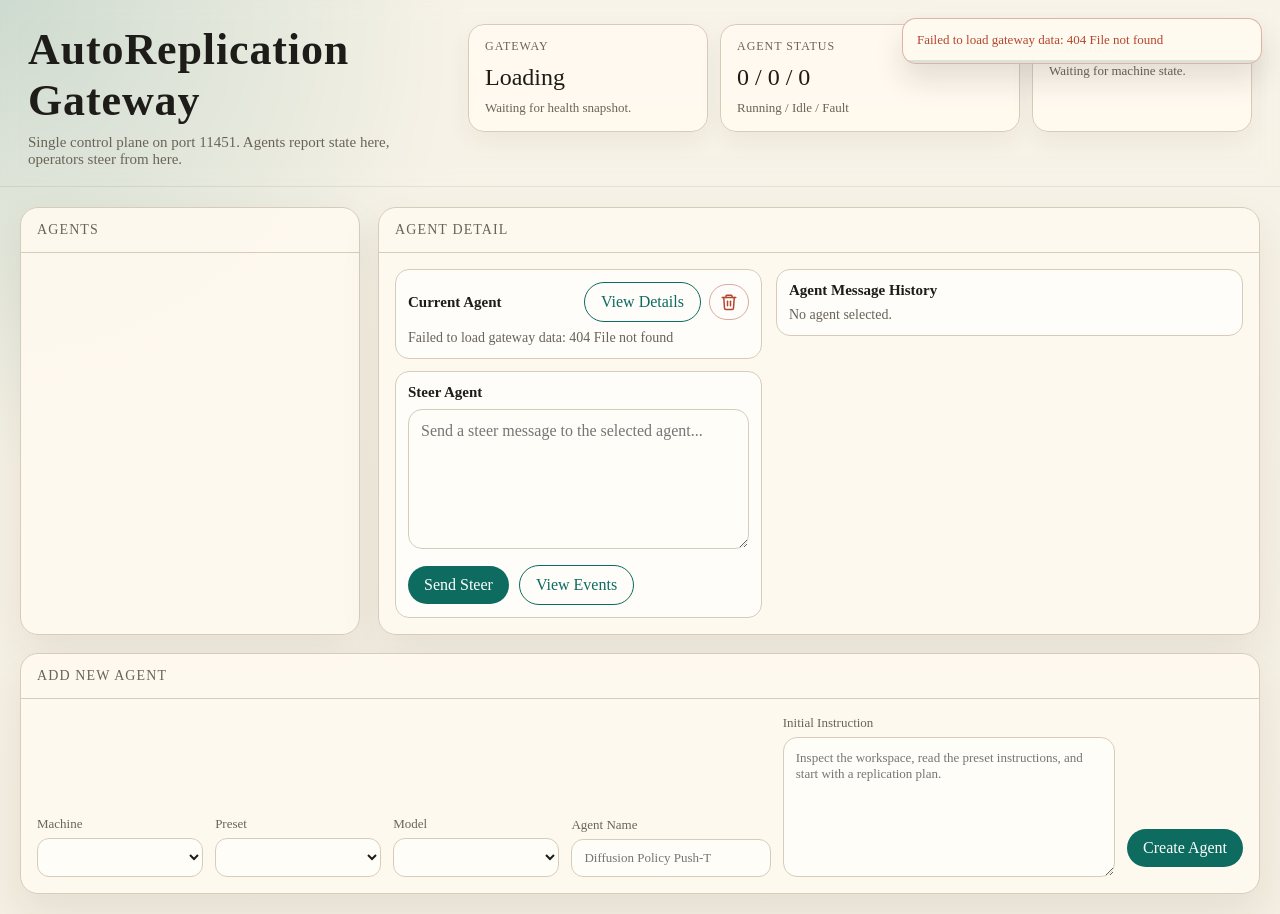
==== static/index.html @ cd0173c9 "Initial Gateway and Runtime split" ====
<!doctype html>
<html lang="en">
  <head>
    <meta charset="utf-8">
    <meta name="viewport" content="width=device-width, initial-scale=1">
    <title>AutoReplication Gateway</title>
    <style>
      :root {
        --bg: #f4efe2;
        --paper: #fffaf0;
        --ink: #1e1c18;
        --muted: #6a6458;
        --accent: #0d6b5f;
        --accent-soft: #d9ece7;
        --line: #d7ccba;
        --warn: #aa5d1f;
      }

      * {
        box-sizing: border-box;
      }

      body {
        margin: 0;
        font-family: "Iowan Old Style", "Palatino Linotype", "Book Antiqua", serif;
        color: var(--ink);
        background:
          radial-gradient(circle at top left, rgba(13, 107, 95, 0.18), transparent 30%),
          linear-gradient(180deg, #f8f3e8 0%, var(--bg) 100%);
      }

      .shell {
        min-height: 100vh;
        display: grid;
        grid-template-rows: auto 1fr;
      }

      header {
        padding: 24px 28px 18px;
        border-bottom: 1px solid rgba(30, 28, 24, 0.08);
        backdrop-filter: blur(8px);
        display: grid;
        grid-template-columns: minmax(260px, 420px) 1fr;
        gap: 20px;
        align-items: start;
      }

      h1 {
        margin: 0;
        font-size: clamp(28px, 4vw, 44px);
        letter-spacing: 0.02em;
      }

      .subhead {
        margin-top: 8px;
        color: var(--muted);
        font-size: 15px;
      }

      .header-dashboard {
        display: grid;
        grid-template-columns: minmax(180px, 240px) minmax(220px, 300px) 1fr;
        gap: 12px;
      }

      .dashboard-card {
        background: rgba(255, 250, 240, 0.88);
        border: 1px solid var(--line);
        border-radius: 16px;
        padding: 14px 16px;
        box-shadow: 0 10px 24px rgba(52, 40, 24, 0.06);
      }

      .dashboard-title {
        font-size: 12px;
        letter-spacing: 0.08em;
        text-transform: uppercase;
        color: var(--muted);
      }

      .dashboard-value {
        margin-top: 10px;
        font-size: 24px;
      }

      .dashboard-meta {
        margin-top: 8px;
        color: var(--muted);
        font-size: 13px;
        line-height: 1.4;
      }

      .machine-grid {
        display: grid;
        grid-template-columns: repeat(auto-fit, minmax(170px, 1fr));
        gap: 10px;
      }

      .machine-card {
        border: 1px solid var(--line);
        border-radius: 14px;
        padding: 12px;
        background: rgba(255, 255, 255, 0.7);
      }

      main {
        display: grid;
        grid-template-columns: 340px minmax(480px, 1fr);
        grid-template-rows: minmax(0, 1fr) auto;
        gap: 18px;
        padding: 20px;
      }

      .main-panel {
        min-height: 0;
      }

      .agents-panel {
        grid-row: 1;
      }

      .detail-panel {
        grid-row: 1;
      }

      .create-panel {
        grid-column: 1 / -1;
        grid-row: 2;
      }

      .panel {
        background: rgba(255, 250, 240, 0.92);
        border: 1px solid var(--line);
        border-radius: 18px;
        box-shadow: 0 18px 40px rgba(52, 40, 24, 0.08);
        overflow: hidden;
      }

      .panel-header {
        padding: 14px 16px;
        border-bottom: 1px solid var(--line);
        font-size: 14px;
        letter-spacing: 0.08em;
        text-transform: uppercase;
        color: var(--muted);
      }

      .panel-body {
        padding: 16px;
      }

      .list {
        display: grid;
        gap: 10px;
      }

      .card {
        border: 1px solid var(--line);
        border-radius: 14px;
        padding: 12px;
        background: rgba(255, 255, 255, 0.7);
        cursor: pointer;
      }

      .card.active {
        border-color: var(--accent);
        background: var(--accent-soft);
      }

      .title-row {
        display: flex;
        align-items: center;
        justify-content: space-between;
        gap: 12px;
      }

      .title-left {
        display: flex;
        align-items: center;
        gap: 10px;
        min-width: 0;
      }

      .pill {
        border-radius: 999px;
        padding: 2px 10px;
        font-size: 12px;
        border: 1px solid currentColor;
        color: var(--accent);
      }

      .status-dot {
        width: 12px;
        height: 12px;
        border-radius: 999px;
        flex: 0 0 auto;
        background: #8b877f;
        box-shadow: 0 0 0 0 rgba(139, 135, 127, 0.45);
      }

      .status-running {
        background: #1b8f4d;
        box-shadow: 0 0 0 0 rgba(27, 143, 77, 0.45);
        animation: breathe 2.2s ease-in-out infinite;
      }

      .status-idle {
        background: #2b6de0;
        box-shadow: 0 0 0 1px rgba(43, 109, 224, 0.25);
      }

      .status-fault {
        background: #cf352e;
        box-shadow: 0 0 0 0 rgba(207, 53, 46, 0.5);
        animation: alert 0.55s linear infinite;
      }

      .status-pending {
        background: #8b877f;
      }

      .meta {
        margin-top: 8px;
        font-size: 13px;
        color: var(--muted);
        line-height: 1.4;
      }

      .detail-grid {
        display: grid;
        gap: 14px;
      }

      .detail-columns {
        display: grid;
        grid-template-columns: minmax(0, 0.88fr) minmax(0, 1.12fr);
        gap: 14px;
        align-items: start;
      }

      .form-grid {
        display: grid;
        gap: 10px;
      }

      .create-grid {
        display: grid;
        grid-template-columns: 1fr 1fr 1fr 1.2fr 2fr auto;
        gap: 12px;
        align-items: end;
      }

      .stack {
        display: grid;
        gap: 12px;
      }

      .detail-block {
        border: 1px solid var(--line);
        border-radius: 14px;
        padding: 12px;
        background: rgba(255, 255, 255, 0.72);
        min-width: 0;
      }

      .detail-block h3 {
        margin: 0 0 8px;
        font-size: 15px;
      }

      .detail-head {
        display: flex;
        align-items: center;
        justify-content: space-between;
        gap: 12px;
        margin-bottom: 8px;
      }

      .detail-head h3 {
        margin: 0;
      }

      .detail-actions {
        display: flex;
        align-items: center;
        gap: 8px;
      }

      .detail-block pre {
        margin: 0;
        font-size: 12px;
        white-space: pre-wrap;
        word-break: break-word;
      }

      label {
        display: grid;
        gap: 6px;
        font-size: 13px;
        color: var(--muted);
      }

      input,
      select {
        width: 100%;
        border-radius: 12px;
        border: 1px solid var(--line);
        padding: 10px 12px;
        background: #fffdf8;
        font: inherit;
        color: var(--ink);
      }

      textarea {
        width: 100%;
        min-height: 140px;
        border-radius: 14px;
        border: 1px solid var(--line);
        padding: 12px;
        background: #fffdf8;
        font: inherit;
        resize: vertical;
      }

      button {
        border: 0;
        border-radius: 999px;
        padding: 10px 16px;
        background: var(--accent);
        color: white;
        font: inherit;
        cursor: pointer;
      }

      .empty {
        color: var(--muted);
        font-size: 14px;
      }

      .warning {
        color: var(--warn);
      }

      .message-list {
        display: grid;
        gap: 10px;
        max-height: 460px;
        overflow: auto;
        min-width: 0;
      }

      .message {
        border: 1px solid var(--line);
        border-radius: 12px;
        padding: 10px 12px;
        background: rgba(255, 255, 255, 0.76);
      }

      .message.operator {
        border-color: rgba(13, 107, 95, 0.35);
        background: rgba(217, 236, 231, 0.72);
      }

      .message.agent {
        border-color: rgba(43, 109, 224, 0.2);
      }

      .message-head {
        display: flex;
        justify-content: space-between;
        gap: 12px;
        font-size: 12px;
        color: var(--muted);
        margin-bottom: 8px;
      }

      .message-body {
        white-space: pre-wrap;
        word-break: break-word;
        font-size: 13px;
        line-height: 1.45;
      }

      .ghost-button {
        background: transparent;
        color: var(--accent);
        border: 1px solid var(--accent);
      }

      .danger-button {
        background: transparent;
        color: #b2462e;
        border: 1px solid rgba(178, 70, 46, 0.45);
        padding: 8px 10px;
        display: inline-flex;
        align-items: center;
        justify-content: center;
      }

      .icon-button svg {
        width: 18px;
        height: 18px;
        stroke: currentColor;
        fill: none;
        stroke-width: 2;
        stroke-linecap: round;
        stroke-linejoin: round;
      }

      .modal-backdrop {
        position: fixed;
        inset: 0;
        background: rgba(30, 28, 24, 0.36);
        display: none;
        align-items: center;
        justify-content: center;
        padding: 24px;
        z-index: 20;
      }

      .modal-backdrop.open {
        display: flex;
      }

      .modal-card {
        width: min(960px, 100%);
        max-height: min(80vh, 900px);
        background: var(--paper);
        border: 1px solid var(--line);
        border-radius: 18px;
        box-shadow: 0 24px 48px rgba(30, 28, 24, 0.18);
        overflow: hidden;
        display: grid;
        grid-template-rows: auto 1fr;
      }

      .modal-header {
        display: flex;
        align-items: center;
        justify-content: space-between;
        gap: 12px;
        padding: 14px 16px;
        border-bottom: 1px solid var(--line);
      }

      .modal-body {
        padding: 16px;
        overflow: auto;
      }

      .confirm-actions {
        display: flex;
        justify-content: flex-end;
        gap: 10px;
        margin-top: 16px;
      }

      .toast-stack {
        position: fixed;
        top: 18px;
        right: 18px;
        display: grid;
        gap: 10px;
        z-index: 40;
        width: min(360px, calc(100vw - 36px));
      }

      .toast {
        background: rgba(255, 250, 240, 0.97);
        border: 1px solid var(--line);
        border-radius: 14px;
        box-shadow: 0 16px 30px rgba(30, 28, 24, 0.12);
        overflow: hidden;
      }

      .toast-body {
        padding: 12px 14px 10px;
        font-size: 13px;
        line-height: 1.45;
      }

      .toast.success {
        border-color: rgba(27, 143, 77, 0.35);
      }

      .toast.error {
        border-color: rgba(178, 70, 46, 0.4);
      }

      .toast-progress {
        height: 3px;
        width: 100%;
        background: rgba(13, 107, 95, 0.16);
      }

      .toast.success .toast-progress::after,
      .toast.error .toast-progress::after,
      .toast.info .toast-progress::after {
        content: "";
        display: block;
        height: 100%;
        width: 100%;
        background: currentColor;
        transform-origin: left center;
        animation: toastShrink linear forwards;
      }

      .toast.success {
        color: #1b8f4d;
      }

      .toast.error {
        color: #b2462e;
      }

      .toast.info {
        color: #0d6b5f;
      }

      @keyframes breathe {
        0%, 100% {
          transform: scale(0.92);
          box-shadow: 0 0 0 0 rgba(27, 143, 77, 0.15);
        }
        50% {
          transform: scale(1.08);
          box-shadow: 0 0 0 8px rgba(27, 143, 77, 0.06);
        }
      }

      @keyframes alert {
        0%, 100% {
          opacity: 1;
          transform: scale(1);
        }
        50% {
          opacity: 0.25;
          transform: scale(0.82);
        }
      }

      @keyframes toastShrink {
        from {
          transform: scaleX(1);
        }
        to {
          transform: scaleX(0);
        }
      }

      @media (max-width: 1120px) {
        header {
          grid-template-columns: 1fr;
        }

        .header-dashboard,
        main {
          grid-template-columns: 1fr;
          grid-template-rows: auto;
        }

        .agents-panel,
        .detail-panel,
        .create-panel {
          grid-column: auto;
          grid-row: auto;
        }

        .detail-columns,
        .create-grid {
          grid-template-columns: 1fr;
        }
      }
    </style>
  </head>
  <body>
    <div class="shell">
      <header>
        <div>
          <h1>AutoReplication Gateway</h1>
          <div class="subhead">Single control plane on port 11451. Agents report state here, operators steer from here.</div>
        </div>
        <div class="header-dashboard">
          <div class="dashboard-card">
            <div class="dashboard-title">Gateway</div>
            <div id="gateway-status" class="dashboard-value">Loading</div>
            <div id="gateway-meta" class="dashboard-meta">Waiting for health snapshot.</div>
          </div>
          <div class="dashboard-card">
            <div class="dashboard-title">Agent Status</div>
            <div id="agent-status-summary" class="dashboard-value">0 / 0 / 0</div>
            <div class="dashboard-meta">Running / Idle / Fault</div>
          </div>
          <div class="dashboard-card">
            <div class="dashboard-title">Machines</div>
            <div id="machine-summary" class="dashboard-meta">Waiting for machine state.</div>
            <div id="machine-grid" class="machine-grid" style="margin-top: 10px;"></div>
          </div>
        </div>
      </header>
      <main>
        <section class="panel agents-panel main-panel">
          <div class="panel-header">Agents</div>
          <div class="panel-body">
            <div id="agents" class="list"></div>
          </div>
        </section>
        <section class="panel detail-panel main-panel">
          <div class="panel-header">Agent Detail</div>
          <div class="panel-body detail-grid">
            <div class="detail-columns">
              <div class="stack">
                <div class="detail-block">
                  <div class="detail-head">
                    <h3>Current Agent</h3>
                    <div class="detail-actions">
                      <button id="open-detail-button" class="ghost-button" type="button">View Details</button>
                      <button id="delete-agent-button" class="danger-button icon-button" type="button" title="Delete agent" aria-label="Delete agent">
                        <svg viewBox="0 0 24 24" aria-hidden="true">
                          <path d="M3 6h18"/>
                          <path d="M8 6V4a1 1 0 0 1 1-1h6a1 1 0 0 1 1 1v2"/>
                          <path d="M19 6l-1 14a2 2 0 0 1-2 2H8a2 2 0 0 1-2-2L5 6"/>
                          <path d="M10 11v6"/>
                          <path d="M14 11v6"/>
                        </svg>
                      </button>
                    </div>
                  </div>
                  <div id="session-detail" class="empty">Select an agent to inspect activity and steer it.</div>
                </div>
                <div class="detail-block">
                  <h3>Steer Agent</h3>
                  <textarea id="message-input" placeholder="Send a steer message to the selected agent..."></textarea>
                  <div style="margin-top: 12px; display: flex; gap: 10px; align-items: center;">
                    <button id="send-button" type="button">Send Steer</button>
                    <button id="open-events-button" class="ghost-button" type="button">View Events</button>
                    <span id="message-status" class="empty"></span>
                  </div>
                </div>
              </div>
              <div class="detail-block">
                <h3>Agent Message History</h3>
                <div id="messages" class="message-list">
                  <div class="empty">No agent selected.</div>
                </div>
              </div>
            </div>
          </div>
        </section>
        <section class="panel create-panel">
          <div class="panel-header">Add New Agent</div>
          <div class="panel-body">
            <div class="create-grid">
              <label>
                Machine
                <select id="machine-select"></select>
              </label>
              <label>
                Preset
                <select id="preset-select"></select>
              </label>
              <label>
                Model
                <select id="model-select"></select>
              </label>
              <label>
                Agent Name
                <input id="title-input" placeholder="Diffusion Policy Push-T">
              </label>
              <label>
                Initial Instruction
                <textarea id="initial-prompt" placeholder="Inspect the workspace, read the preset instructions, and start with a replication plan."></textarea>
              </label>
              <div class="form-grid">
                <button id="create-session-button" type="button">Create Agent</button>
                <span id="create-session-status" class="empty"></span>
              </div>
            </div>
          </div>
        </section>
      </main>
    </div>
    <div id="events-modal" class="modal-backdrop" aria-hidden="true">
      <div class="modal-card">
        <div class="modal-header">
          <strong>Agent Events</strong>
          <button id="close-events-button" class="ghost-button" type="button">Close</button>
        </div>
        <div class="modal-body">
          <pre id="events" class="empty">No agent selected.</pre>
        </div>
      </div>
    </div>
    <div id="detail-modal" class="modal-backdrop" aria-hidden="true">
      <div class="modal-card">
        <div class="modal-header">
          <strong>Agent Details</strong>
          <button id="close-detail-button" class="ghost-button" type="button">Close</button>
        </div>
        <div class="modal-body">
          <div id="detail-modal-content" class="empty">No agent selected.</div>
        </div>
      </div>
    </div>
    <div id="delete-confirm-modal" class="modal-backdrop" aria-hidden="true">
      <div class="modal-card" style="width:min(560px, 100%);max-height:none;">
        <div class="modal-header">
          <strong>Delete Agent</strong>
          <button id="close-delete-confirm-button" class="ghost-button" type="button">Close</button>
        </div>
        <div class="modal-body">
          <div id="delete-confirm-copy" class="detail-block">
            No agent selected.
          </div>
          <div class="confirm-actions">
            <button id="cancel-delete-button" class="ghost-button" type="button">Cancel</button>
            <button id="confirm-delete-button" class="danger-button" type="button">Delete Agent</button>
          </div>
        </div>
      </div>
    </div>
    <div id="toast-stack" class="toast-stack" aria-live="polite" aria-atomic="true"></div>
    <script>
      let selectedSessionId = null;
      let eventsModalOpen = false;
      let detailModalOpen = false;
      let deleteConfirmOpen = false;
      let pendingDeleteSessionId = null;
      let seenAgentMessageIds = new Set();
      let hydratedMessageSessions = new Set();
      let catalog = {machines: [], presets: [], models: []};
      let createFormState = {
        machineId: null,
        presetId: null,
        modelId: null,
      };

      async function fetchJson(path, options = undefined) {
        const response = await fetch(path, options);
        if (!response.ok) {
          throw new Error(`${response.status} ${response.statusText}`);
        }
        return response.json();
      }

      function showToast(message, tone = "info", durationMs = 3600) {
        const root = document.getElementById("toast-stack");
        const toast = document.createElement("div");
        toast.className = `toast ${tone}`;
        toast.innerHTML = `
          <div class="toast-body">${message}</div>
          <div class="toast-progress"><div></div></div>
        `;
        const progress = toast.querySelector(".toast-progress");
        progress.style.setProperty("color", getComputedStyle(toast).color);
        progress.firstElementChild?.remove();
        progress.style.setProperty("--duration", `${durationMs}ms`);
        progress.innerHTML = "";
        const bar = document.createElement("div");
        bar.style.height = "100%";
        bar.style.width = "100%";
        bar.style.background = "currentColor";
        bar.style.transformOrigin = "left center";
        bar.style.animation = `toastShrink ${durationMs}ms linear forwards`;
        progress.appendChild(bar);
        root.appendChild(toast);
        window.setTimeout(() => {
          toast.remove();
        }, durationMs);
      }

      function formatLocalTime(value) {
        if (!value) {
          return "unset";
        }
        const date = new Date(value);
        if (Number.isNaN(date.getTime())) {
          return String(value);
        }
        const pad = (num) => String(num).padStart(2, "0");
        return [
          date.getFullYear(),
          pad(date.getMonth() + 1),
          pad(date.getDate()),
        ].join("-") + " " + [
          pad(date.getHours()),
          pad(date.getMinutes()),
          pad(date.getSeconds()),
        ].join(":");
      }

      function statusTone(status) {
        if (["running", "launching"].includes(status)) {
          return "running";
        }
        if (["failed", "degraded"].includes(status)) {
          return "fault";
        }
        if (["completed", "waiting_input", "idle"].includes(status)) {
          return "idle";
        }
        return "pending";
      }

      function agentSummaryFromSession(session) {
        return [
          session.machine_id || "unset machine",
          session.preset_id || "unset preset",
          session.model || "unset model",
        ].join(" · ");
      }

      function renderAgentSessions(sessions) {
        const root = document.getElementById("agents");
        root.innerHTML = "";
        if (!sessions.length) {
          root.innerHTML = '<div class="empty">No agents created yet.</div>';
          return;
        }
        for (const session of sessions) {
          const card = document.createElement("div");
          card.className = "card" + (session.id === selectedSessionId ? " active" : "");
          const tone = statusTone(session.status);
          card.innerHTML = `
            <div class="title-row">
              <div class="title-left">
                <span class="status-dot status-${tone}"></span>
                <strong>${session.title}</strong>
              </div>
              <span class="pill">${session.status}</span>
            </div>
            <div class="meta">
              ${agentSummaryFromSession(session)}<br>
              ${session.summary || "No summary yet"}
            </div>
          `;
          card.addEventListener("click", () => {
            selectedSessionId = session.id;
            refresh();
          });
          root.appendChild(card);
        }
      }

      function renderDashboard(health, sessions, agents) {
        const runningSessions = sessions.filter((session) => ["running", "launching"].includes(session.status)).length;
        const idleSessions = sessions.filter((session) => ["completed", "waiting_input", "idle"].includes(session.status)).length;
        const faultSessions = sessions.filter((session) => ["failed", "degraded"].includes(session.status)).length;

        document.getElementById("gateway-status").textContent = health.status === "ok" ? "Online" : String(health.status || "Unknown");
        document.getElementById("gateway-meta").textContent =
          `${health.sessions || 0} agents tracked · ${health.agents || 0} connected runtimes`;
        document.getElementById("agent-status-summary").textContent =
          `${runningSessions} / ${idleSessions} / ${faultSessions}`;

        const runtimeAgents = agents.filter((agent) => agent.role === "runtime");
        const machineMap = new Map();
        for (const machine of catalog.machines) {
          machineMap.set(machine.id, {machine, runtime: null});
        }
        for (const runtimeAgent of runtimeAgents) {
          const machineId = runtimeAgent.metadata?.machine_id || runtimeAgent.host || runtimeAgent.id;
          if (!machineMap.has(machineId)) {
            machineMap.set(machineId, {machine: {id: machineId, name: machineId}, runtime: runtimeAgent});
          } else {
            machineMap.get(machineId).runtime = runtimeAgent;
          }
        }

        const machineRows = Array.from(machineMap.values());
        const onlineCount = machineRows.filter((row) => row.runtime && !["failed", "degraded"].includes(row.runtime.status)).length;
        const faultCount = machineRows.filter((row) => row.runtime && ["failed", "degraded"].includes(row.runtime.status)).length;
        const offlineCount = machineRows.filter((row) => !row.runtime).length;
        document.getElementById("machine-summary").textContent =
          `Online ${onlineCount} · Fault ${faultCount} · Offline ${offlineCount}`;

        const machineGrid = document.getElementById("machine-grid");
        machineGrid.innerHTML = "";
        for (const row of machineRows) {
          const tone = row.runtime ? statusTone(row.runtime.status) : "pending";
          const card = document.createElement("div");
          card.className = "machine-card";
          card.innerHTML = `
            <div class="title-row">
              <div class="title-left">
                <span class="status-dot status-${tone}"></span>
                <strong>${row.machine.name}</strong>
              </div>
              <span class="pill">${row.runtime ? row.runtime.status : "offline"}</span>
            </div>
            <div class="meta">
              ${(row.runtime && row.runtime.summary) || "No runtime connected."}
            </div>
          `;
          machineGrid.appendChild(card);
        }
      }

      function renderSessionDetail(session) {
        const root = document.getElementById("session-detail");
        const deleteButton = document.getElementById("delete-agent-button");
        const detailButton = document.getElementById("open-detail-button");
        if (!session) {
          root.textContent = "Select an agent to inspect activity and steer it.";
          deleteButton.disabled = true;
          detailButton.disabled = true;
          return;
        }
        deleteButton.disabled = false;
        detailButton.disabled = false;
        root.innerHTML = `
          <strong>${session.title}</strong><br>
          status: ${session.status}<br>
          machine: ${session.machine_id || "unset"}<br>
          preset: ${session.preset_id || "unset"}<br>
          model: ${session.model || "unset"}<br>
          summary: ${session.summary || "none"}
        `;
      }

      function renderDetailModal(session) {
        const root = document.getElementById("detail-modal-content");
        if (!session) {
          root.innerHTML = '<div class="empty">No agent selected.</div>';
          return;
        }
        root.innerHTML = `
          <div class="detail-grid">
            <div class="detail-block">
              <div style="display:grid;grid-template-columns:minmax(120px,180px) 1fr;gap:10px 16px;align-items:start;">
                <strong>Title</strong><div>${session.title}</div>
                <strong>Status</strong><div>${session.status}</div>
                <strong>Role</strong><div>${session.role || "unset"}</div>
                <strong>Agent ID</strong><div>${session.agent_id}</div>
                <strong>Machine</strong><div>${session.machine_id || "unset"}</div>
                <strong>Preset</strong><div>${session.preset_id || "unset"}</div>
                <strong>Model</strong><div>${session.model || "unset"}</div>
                <strong>Thread</strong><div>${session.codex_thread_id || "unset"}</div>
                <strong>Workspace</strong><div>${session.workspace_path || "unset"}</div>
                <strong>Codex Home</strong><div>${session.codex_home || "unset"}</div>
                <strong>Created</strong><div>${formatLocalTime(session.created_at)}</div>
                <strong>Updated</strong><div>${formatLocalTime(session.updated_at)}</div>
                <strong>Summary</strong><div>${session.summary || "none"}</div>
              </div>
            </div>
          </div>
        `;
      }

      function renderCatalogOptions() {
        const machineSelect = document.getElementById("machine-select");
        const presetSelect = document.getElementById("preset-select");
        const modelSelect = document.getElementById("model-select");
        const nextMachineId = createFormState.machineId || catalog.machines[0]?.id || "";
        const nextPresetId = createFormState.presetId || catalog.presets[0]?.id || "";
        const nextModelId = createFormState.modelId || catalog.models[0]?.id || "";

        machineSelect.innerHTML = catalog.machines
          .map((machine) => `<option value="${machine.id}">${machine.name}</option>`)
          .join("");
        presetSelect.innerHTML = catalog.presets
          .map((preset) => `<option value="${preset.id}">${preset.name}</option>`)
          .join("");
        modelSelect.innerHTML = catalog.models
          .map((model) => `<option value="${model.id}">${model.name}</option>`)
          .join("");

        machineSelect.value = nextMachineId;
        presetSelect.value = nextPresetId;
        modelSelect.value = nextModelId;

        createFormState.machineId = machineSelect.value;
        createFormState.presetId = presetSelect.value;
        createFormState.modelId = modelSelect.value;
      }

      function renderEvents(events) {
        const root = document.getElementById("events");
        if (!events || !events.length) {
          root.textContent = "No events for this agent yet.";
          return;
        }
        root.textContent = events
          .map((event) => `${formatLocalTime(event.created_at)}  ${event.event_type}\n${JSON.stringify(event.payload, null, 2)}`)
          .join("\n\n");
      }

      function renderMessages(messages) {
        const root = document.getElementById("messages");
        root.innerHTML = "";
        if (!messages || !messages.length) {
          root.innerHTML = '<div class="empty">No messages for this agent yet.</div>';
          return;
        }
        for (const message of messages) {
          const card = document.createElement("div");
          card.className = `message ${message.sender === "agent" ? "agent" : "operator"}`;
          card.innerHTML = `
            <div class="message-head">
              <span>${message.sender} · ${message.direction} · ${message.status}</span>
              <span>${formatLocalTime(message.created_at)}</span>
            </div>
            <div class="message-body">${message.content}</div>
          `;
          root.appendChild(card);
        }
      }

      function reconcileAgentMessageToasts(session, messages) {
        if (!session) {
          return;
        }
        const sessionKey = session.id;
        const deliveredAgentMessages = messages.filter(
          (message) => message.sender === "agent" && message.direction === "inbound" && message.status === "delivered"
        );
        if (!hydratedMessageSessions.has(sessionKey)) {
          for (const message of deliveredAgentMessages) {
            seenAgentMessageIds.add(message.id);
          }
          hydratedMessageSessions.add(sessionKey);
          return;
        }
        const unseen = deliveredAgentMessages
          .filter((message) => !seenAgentMessageIds.has(message.id))
          .reverse();
        for (const message of unseen) {
          seenAgentMessageIds.add(message.id);
          showToast(`${session.title}: ${message.content.split("\n")[0].slice(0, 120)}`, "info", 4200);
        }
      }

      async function openEventsModal() {
        const status = document.getElementById("message-status");
        if (!selectedSessionId) {
          status.textContent = "Select an agent first.";
          status.className = "warning";
          return;
        }
        eventsModalOpen = true;
        document.getElementById("events-modal").classList.add("open");
        document.getElementById("events-modal").setAttribute("aria-hidden", "false");
        renderEvents([]);
        const events = await fetchJson(`/api/sessions/${selectedSessionId}/events?limit=40`);
        renderEvents(events);
      }

      function closeEventsModal() {
        eventsModalOpen = false;
        document.getElementById("events-modal").classList.remove("open");
        document.getElementById("events-modal").setAttribute("aria-hidden", "true");
      }

      async function openDetailModal() {
        const status = document.getElementById("message-status");
        if (!selectedSessionId) {
          status.textContent = "Select an agent first.";
          status.className = "warning";
          return;
        }
        detailModalOpen = true;
        document.getElementById("detail-modal").classList.add("open");
        document.getElementById("detail-modal").setAttribute("aria-hidden", "false");
        const session = await fetchJson(`/api/sessions/${selectedSessionId}`);
        renderDetailModal(session);
      }

      function closeDetailModal() {
        detailModalOpen = false;
        document.getElementById("detail-modal").classList.remove("open");
        document.getElementById("detail-modal").setAttribute("aria-hidden", "true");
      }

      function openDeleteConfirm(session) {
        pendingDeleteSessionId = session.id;
        deleteConfirmOpen = true;
        document.getElementById("delete-confirm-copy").innerHTML = `
          <strong>${session.title}</strong><br><br>
          This will remove the agent record, message history, and event history.<br>
          If the runtime is still active, you can still delete it here. The local runner will ignore the missing record on its next callback.
        `;
        document.getElementById("delete-confirm-modal").classList.add("open");
        document.getElementById("delete-confirm-modal").setAttribute("aria-hidden", "false");
      }

      function closeDeleteConfirm() {
        deleteConfirmOpen = false;
        pendingDeleteSessionId = null;
        document.getElementById("delete-confirm-modal").classList.remove("open");
        document.getElementById("delete-confirm-modal").setAttribute("aria-hidden", "true");
      }

      async function refresh() {
        const [health, catalogResponse, agents, sessions] = await Promise.all([
          fetchJson("/health"),
          fetchJson("/api/catalog"),
          fetchJson("/api/agents"),
          fetchJson("/api/sessions"),
        ]);
        catalog = catalogResponse;
        renderCatalogOptions();
        renderDashboard(health, sessions, agents);
        renderAgentSessions(sessions);

        const selected = sessions.find((item) => item.id === selectedSessionId) || null;
        renderSessionDetail(selected);
        if (detailModalOpen) {
          renderDetailModal(selected);
        }

        if (selected) {
          const messages = await fetchJson(`/api/sessions/${selectedSessionId}/messages?limit=40`);
          reconcileAgentMessageToasts(selected, messages);
          renderMessages(messages);
          if (eventsModalOpen) {
            const events = await fetchJson(`/api/sessions/${selectedSessionId}/events?limit=40`);
            renderEvents(events);
          }
        } else {
          renderMessages([]);
          if (eventsModalOpen) {
            renderEvents([]);
          }
        }
      }

      async function createSession() {
        const title = document.getElementById("title-input").value.trim();
        const initialPrompt = document.getElementById("initial-prompt").value.trim();
        const machineId = createFormState.machineId || document.getElementById("machine-select").value;
        const presetId = createFormState.presetId || document.getElementById("preset-select").value;
        const modelId = createFormState.modelId || document.getElementById("model-select").value;

        if (!title) {
          showToast("Agent name is required.", "error");
          return;
        }

        const created = await fetchJson("/api/sessions", {
          method: "POST",
          headers: {"Content-Type": "application/json"},
          body: JSON.stringify({
            title,
            machine_id: machineId,
            preset_id: presetId,
            model: modelId,
            initial_prompt: initialPrompt || null,
            status: "created"
          })
        });

        selectedSessionId = created.id;
        document.getElementById("title-input").value = "";
        document.getElementById("initial-prompt").value = "";
        showToast(`Created agent ${created.title}.`, "success");
        await refresh();
      }

      async function sendMessage() {
        const status = document.getElementById("message-status");
        if (!selectedSessionId) {
          showToast("Select an agent first.", "error");
          return;
        }

        const textarea = document.getElementById("message-input");
        const content = textarea.value.trim();
        if (!content) {
          showToast("Message is empty.", "error");
          return;
        }

        await fetchJson(`/api/sessions/${selectedSessionId}/messages`, {
          method: "POST",
          headers: {"Content-Type": "application/json"},
          body: JSON.stringify({
            content,
            sender: "operator",
            direction: "outbound",
            status: "queued"
          })
        });

        textarea.value = "";
        status.textContent = "Queued.";
        status.className = "empty";
        window.setTimeout(() => {
          if (status.textContent === "Queued.") {
            status.textContent = "";
          }
        }, 1500);
        await refresh();
      }

      async function deleteAgent() {
        if (!selectedSessionId) {
          showToast("Select an agent first.", "error");
          return;
        }

        const sessions = await fetchJson("/api/sessions");
        const selected = sessions.find((item) => item.id === selectedSessionId);
        if (!selected) {
          showToast("Selected agent no longer exists.", "error");
          selectedSessionId = null;
          await refresh();
          return;
        }

        openDeleteConfirm(selected);
      }

      async function confirmDeleteAgent() {
        if (!pendingDeleteSessionId) {
          return;
        }
        const deletingId = pendingDeleteSessionId;
        const sessions = await fetchJson("/api/sessions");
        const selected = sessions.find((item) => item.id === deletingId);
        const response = await fetch(`/api/sessions/${deletingId}`, {method: "DELETE"});
        if (!response.ok) {
          const payload = await response.json().catch(() => ({}));
          showToast(payload.detail || `Delete failed: ${response.status}`, "error");
          return;
        }

        if (selectedSessionId === deletingId) {
          selectedSessionId = null;
        }
        closeEventsModal();
        closeDetailModal();
        closeDeleteConfirm();
        showToast(`Deleted agent ${selected?.title || deletingId}.`, "success");
        await refresh();
      }

      document.getElementById("machine-select").addEventListener("change", (event) => {
        createFormState.machineId = event.target.value;
      });
      document.getElementById("preset-select").addEventListener("change", (event) => {
        createFormState.presetId = event.target.value;
      });
      document.getElementById("model-select").addEventListener("change", (event) => {
        createFormState.modelId = event.target.value;
      });
      document.getElementById("open-events-button").addEventListener("click", () => {
        openEventsModal().catch((error) => {
          showToast(`Failed to load events: ${error.message}`, "error");
        });
      });
      document.getElementById("open-detail-button").addEventListener("click", () => {
        openDetailModal().catch((error) => {
          showToast(`Failed to load details: ${error.message}`, "error");
        });
      });
      document.getElementById("delete-agent-button").addEventListener("click", () => {
        deleteAgent().catch((error) => {
          showToast(`Delete failed: ${error.message}`, "error");
        });
      });
      document.getElementById("confirm-delete-button").addEventListener("click", () => {
        confirmDeleteAgent().catch((error) => {
          showToast(`Delete failed: ${error.message}`, "error");
        });
      });
      document.getElementById("cancel-delete-button").addEventListener("click", closeDeleteConfirm);
      document.getElementById("close-delete-confirm-button").addEventListener("click", closeDeleteConfirm);
      document.getElementById("close-events-button").addEventListener("click", closeEventsModal);
      document.getElementById("close-detail-button").addEventListener("click", closeDetailModal);
      document.getElementById("events-modal").addEventListener("click", (event) => {
        if (event.target.id === "events-modal") {
          closeEventsModal();
        }
      });
      document.getElementById("detail-modal").addEventListener("click", (event) => {
        if (event.target.id === "detail-modal") {
          closeDetailModal();
        }
      });
      document.getElementById("delete-confirm-modal").addEventListener("click", (event) => {
        if (event.target.id === "delete-confirm-modal") {
          closeDeleteConfirm();
        }
      });
      document.getElementById("send-button").addEventListener("click", sendMessage);
      document.getElementById("message-input").addEventListener("keydown", (event) => {
        if (event.key === "Enter" && !event.shiftKey) {
          event.preventDefault();
          sendMessage().catch((error) => {
            showToast(`Send failed: ${error.message}`, "error");
          });
        }
      });
      document.getElementById("create-session-button").addEventListener("click", createSession);
      refresh().catch((error) => {
        document.getElementById("session-detail").textContent = `Failed to load gateway data: ${error.message}`;
        showToast(`Failed to load gateway data: ${error.message}`, "error");
      });
      setInterval(() => refresh().catch(() => {}), 3000);
    </script>
  </body>
</html>
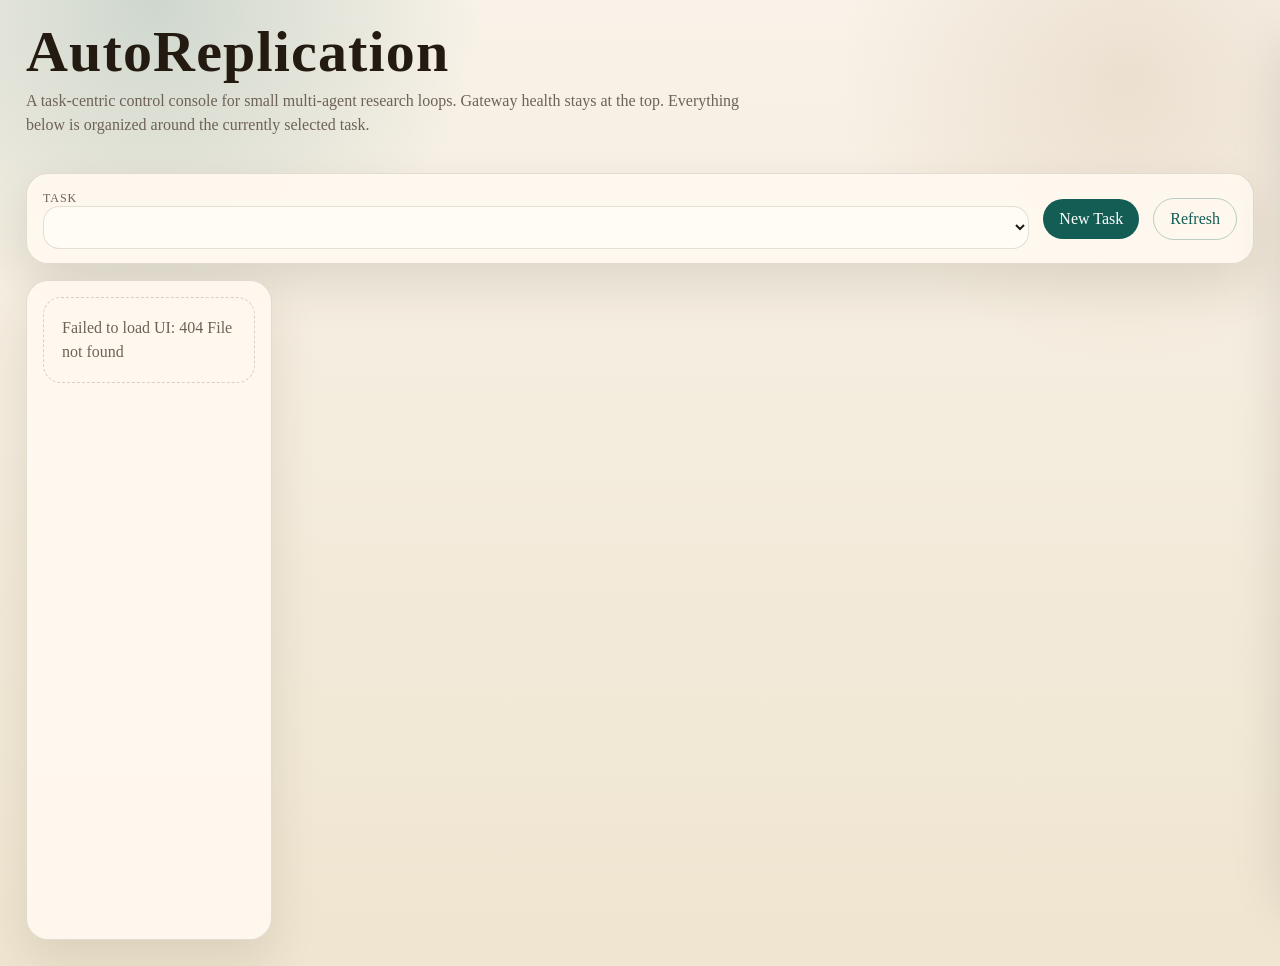
==== commit acf108a8: "Implement persistent sessions and dispatch runtime flow" ====
--- a/static/index.html
+++ b/static/index.html
@@ -3,17 +3,23 @@
   <head>
     <meta charset="utf-8">
     <meta name="viewport" content="width=device-width, initial-scale=1">
-    <title>AutoReplication Gateway</title>
+    <title>AutoReplication</title>
     <style>
       :root {
-        --bg: #f4efe2;
-        --paper: #fffaf0;
-        --ink: #1e1c18;
-        --muted: #6a6458;
-        --accent: #0d6b5f;
-        --accent-soft: #d9ece7;
-        --line: #d7ccba;
-        --warn: #aa5d1f;
+        --bg: #efe5d0;
+        --paper: rgba(255, 249, 240, 0.92);
+        --paper-strong: #fffdf8;
+        --ink: #231a12;
+        --muted: #6e6257;
+        --line: rgba(88, 68, 47, 0.16);
+        --teal: #135d55;
+        --teal-soft: rgba(19, 93, 85, 0.12);
+        --amber: #9a6430;
+        --amber-soft: rgba(154, 100, 48, 0.13);
+        --green: #2f8b57;
+        --blue: #2f6ab0;
+        --red: #ba493a;
+        --shadow: 0 22px 48px rgba(59, 41, 22, 0.11);
       }
 
       * {
@@ -22,126 +28,169 @@
 
       body {
         margin: 0;
+        min-height: 100vh;
+        color: var(--ink);
         font-family: "Iowan Old Style", "Palatino Linotype", "Book Antiqua", serif;
-        color: var(--ink);
         background:
-          radial-gradient(circle at top left, rgba(13, 107, 95, 0.18), transparent 30%),
-          linear-gradient(180deg, #f8f3e8 0%, var(--bg) 100%);
-      }
-
-      .shell {
+          radial-gradient(circle at 12% 0%, rgba(19, 93, 85, 0.18), transparent 22%),
+          radial-gradient(circle at 88% 8%, rgba(154, 100, 48, 0.12), transparent 20%),
+          linear-gradient(180deg, #f8f2e8 0%, var(--bg) 100%);
+      }
+
+      button,
+      input,
+      select,
+      textarea {
+        font: inherit;
+      }
+
+      .app-shell {
         min-height: 100vh;
         display: grid;
-        grid-template-rows: auto 1fr;
-      }
-
-      header {
-        padding: 24px 28px 18px;
-        border-bottom: 1px solid rgba(30, 28, 24, 0.08);
-        backdrop-filter: blur(8px);
+        grid-template-rows: auto auto 1fr;
+      }
+
+      .topbar {
+        padding: 24px 26px 18px;
         display: grid;
-        grid-template-columns: minmax(260px, 420px) 1fr;
-        gap: 20px;
-        align-items: start;
-      }
-
-      h1 {
+        gap: 18px;
+      }
+
+      .masthead {
+        display: flex;
+        justify-content: space-between;
+        gap: 24px;
+        align-items: end;
+      }
+
+      .title {
         margin: 0;
-        font-size: clamp(28px, 4vw, 44px);
+        font-size: clamp(34px, 5vw, 58px);
+        line-height: 0.95;
         letter-spacing: 0.02em;
       }
 
-      .subhead {
+      .subtitle {
+        margin-top: 10px;
+        max-width: 720px;
+        color: var(--muted);
+        line-height: 1.5;
+      }
+
+      .status-strip {
+        display: grid;
+        grid-template-columns: repeat(5, minmax(120px, 1fr));
+        gap: 12px;
+      }
+
+      .status-card,
+      .surface {
+        background: var(--paper);
+        border: 1px solid var(--line);
+        box-shadow: var(--shadow);
+        border-radius: 22px;
+      }
+
+      .status-card {
+        padding: 14px 16px;
+      }
+
+      .status-label {
+        font-size: 11px;
+        text-transform: uppercase;
+        letter-spacing: 0.08em;
+        color: var(--muted);
+      }
+
+      .status-value {
         margin-top: 8px;
-        color: var(--muted);
-        font-size: 15px;
-      }
-
-      .header-dashboard {
-        display: grid;
-        grid-template-columns: minmax(180px, 240px) minmax(220px, 300px) 1fr;
-        gap: 12px;
-      }
-
-      .dashboard-card {
-        background: rgba(255, 250, 240, 0.88);
+        font-size: 28px;
+      }
+
+      .status-meta {
+        margin-top: 6px;
+        font-size: 13px;
+        color: var(--muted);
+        line-height: 1.45;
+      }
+
+      .task-bar {
+        margin: 0 26px;
+        padding: 14px 16px;
+        display: flex;
+        gap: 14px;
+        align-items: center;
+      }
+
+      .task-bar label {
+        font-size: 12px;
+        text-transform: uppercase;
+        letter-spacing: 0.08em;
+        color: var(--muted);
+      }
+
+      .task-bar .grow {
+        flex: 1;
+      }
+
+      select,
+      input,
+      textarea {
+        width: 100%;
         border: 1px solid var(--line);
         border-radius: 16px;
-        padding: 14px 16px;
-        box-shadow: 0 10px 24px rgba(52, 40, 24, 0.06);
-      }
-
-      .dashboard-title {
-        font-size: 12px;
-        letter-spacing: 0.08em;
-        text-transform: uppercase;
-        color: var(--muted);
-      }
-
-      .dashboard-value {
-        margin-top: 10px;
-        font-size: 24px;
-      }
-
-      .dashboard-meta {
-        margin-top: 8px;
-        color: var(--muted);
-        font-size: 13px;
-        line-height: 1.4;
-      }
-
-      .machine-grid {
+        background: rgba(255, 252, 246, 0.92);
+        color: var(--ink);
+        padding: 11px 12px;
+      }
+
+      textarea {
+        resize: vertical;
+        min-height: 110px;
+      }
+
+      button {
+        border: 0;
+        border-radius: 999px;
+        padding: 11px 16px;
+        cursor: pointer;
+      }
+
+      .primary-btn {
+        background: var(--teal);
+        color: white;
+      }
+
+      .secondary-btn {
+        background: transparent;
+        color: var(--teal);
+        border: 1px solid rgba(19, 93, 85, 0.28);
+      }
+
+      .workspace {
+        padding: 16px 26px 26px;
+      }
+
+      .board {
         display: grid;
-        grid-template-columns: repeat(auto-fit, minmax(170px, 1fr));
-        gap: 10px;
-      }
-
-      .machine-card {
-        border: 1px solid var(--line);
-        border-radius: 14px;
-        padding: 12px;
-        background: rgba(255, 255, 255, 0.7);
-      }
-
-      main {
-        display: grid;
-        grid-template-columns: 340px minmax(480px, 1fr);
-        grid-template-rows: minmax(0, 1fr) auto;
-        gap: 18px;
-        padding: 20px;
-      }
-
-      .main-panel {
-        min-height: 0;
-      }
-
-      .agents-panel {
-        grid-row: 1;
-      }
-
-      .detail-panel {
-        grid-row: 1;
-      }
-
-      .create-panel {
-        grid-column: 1 / -1;
-        grid-row: 2;
-      }
-
-      .panel {
-        background: rgba(255, 250, 240, 0.92);
-        border: 1px solid var(--line);
-        border-radius: 18px;
-        box-shadow: 0 18px 40px rgba(52, 40, 24, 0.08);
-        overflow: hidden;
+        grid-template-columns: minmax(220px, 20%) minmax(520px, 50%) minmax(280px, 30%);
+        gap: 16px;
+        min-height: calc(100vh - 240px);
       }
 
       .panel-header {
         padding: 14px 16px;
         border-bottom: 1px solid var(--line);
-        font-size: 14px;
+        display: flex;
+        align-items: center;
+        justify-content: space-between;
+        gap: 10px;
+      }
+
+      .panel-title {
+        font-size: 12px;
+        text-transform: uppercase;
         letter-spacing: 0.08em;
-        text-transform: uppercase;
         color: var(--muted);
       }
 
@@ -149,1154 +198,1362 @@
         padding: 16px;
       }
 
-      .list {
+      .stack {
+        display: grid;
+        gap: 12px;
+      }
+
+      .empty-state {
+        padding: 18px;
+        border: 1px dashed rgba(88, 68, 47, 0.22);
+        border-radius: 18px;
+        color: var(--muted);
+        line-height: 1.5;
+      }
+
+      .task-hero {
+        padding: 18px 18px 12px;
+        border-bottom: 1px solid var(--line);
+      }
+
+      .task-hero-title {
+        margin: 0;
+        font-size: clamp(24px, 3vw, 36px);
+        line-height: 1.1;
+      }
+
+      .task-hero-meta {
+        margin-top: 10px;
+        color: var(--muted);
+        line-height: 1.5;
+      }
+
+      .task-counts {
+        margin-top: 14px;
+        display: flex;
+        flex-wrap: wrap;
+        gap: 8px;
+      }
+
+      .chip {
+        padding: 5px 10px;
+        border-radius: 999px;
+        background: rgba(255, 255, 255, 0.76);
+        border: 1px solid var(--line);
+        font-size: 12px;
+        color: var(--muted);
+      }
+
+      .timeline {
+        position: relative;
+        display: grid;
+        gap: 14px;
+        padding-left: 18px;
+      }
+
+      .timeline::before {
+        content: "";
+        position: absolute;
+        left: 7px;
+        top: 6px;
+        bottom: 6px;
+        width: 2px;
+        background: linear-gradient(180deg, rgba(19, 93, 85, 0.45), rgba(154, 100, 48, 0.18));
+      }
+
+      .stage-card {
+        position: relative;
+        background: rgba(255, 255, 255, 0.72);
+        border: 1px solid var(--line);
+        border-radius: 18px;
+        padding: 12px 12px 12px 14px;
+      }
+
+      .stage-card::before {
+        content: "";
+        position: absolute;
+        left: -16px;
+        top: 18px;
+        width: 12px;
+        height: 12px;
+        border-radius: 999px;
+        background: #d5c8b8;
+        border: 2px solid var(--paper-strong);
+      }
+
+      .stage-card.done::before {
+        background: var(--green);
+      }
+
+      .stage-card.active::before {
+        background: var(--amber);
+      }
+
+      .stage-card.pending::before {
+        background: #d5c8b8;
+      }
+
+      .stage-title {
+        font-size: 15px;
+      }
+
+      .stage-meta,
+      .stage-body {
+        margin-top: 6px;
+        color: var(--muted);
+        font-size: 13px;
+        line-height: 1.45;
+      }
+
+      .canvas-shell {
+        position: relative;
+        min-height: 560px;
+        overflow: hidden;
+        background:
+          radial-gradient(circle at 50% 50%, rgba(19, 93, 85, 0.06), transparent 36%),
+          linear-gradient(180deg, rgba(255, 255, 255, 0.52), rgba(255, 255, 255, 0.2));
+      }
+
+      .canvas-svg {
+        position: absolute;
+        inset: 0;
+        width: 100%;
+        height: 100%;
+        pointer-events: none;
+      }
+
+      .canvas-layer {
+        position: absolute;
+        inset: 0;
+      }
+
+      .agent-node {
+        position: absolute;
+        width: 150px;
+        transform: translate(-50%, -50%);
+        text-align: center;
+      }
+
+      .agent-node button {
+        width: 92px;
+        height: 92px;
+        border-radius: 999px;
+        background: linear-gradient(180deg, rgba(255, 255, 255, 0.96), rgba(242, 232, 216, 0.96));
+        border: 1px solid rgba(35, 26, 18, 0.08);
+        box-shadow: 0 12px 28px rgba(44, 32, 17, 0.12);
+        color: var(--ink);
+        font-size: 13px;
+        padding: 0 10px;
+        position: relative;
+      }
+
+      .agent-node button::after {
+        content: "";
+        position: absolute;
+        inset: -8px;
+        border-radius: 999px;
+        border: 3px solid transparent;
+      }
+
+      .agent-node.working button::after {
+        border-color: rgba(47, 139, 87, 0.68);
+        animation: pulse 2s infinite;
+      }
+
+      .agent-node.idle button::after {
+        border-color: rgba(47, 106, 176, 0.62);
+      }
+
+      .agent-node.fault button::after {
+        border-color: rgba(186, 73, 58, 0.78);
+      }
+
+      @keyframes pulse {
+        0% { opacity: 0.32; transform: scale(1); }
+        70% { opacity: 0; transform: scale(1.16); }
+        100% { opacity: 0; transform: scale(1.16); }
+      }
+
+      .agent-bubble {
+        margin-top: 10px;
+        border-radius: 16px;
+        padding: 10px 12px;
+        background: rgba(255, 255, 255, 0.88);
+        border: 1px solid var(--line);
+        font-size: 12px;
+        line-height: 1.45;
+        color: var(--muted);
+        box-shadow: 0 8px 18px rgba(46, 35, 22, 0.08);
+      }
+
+      .dispatch-card {
+        position: absolute;
+        transform: translate(-50%, -50%);
+        max-width: 180px;
+        padding: 8px 10px;
+        border-radius: 14px;
+        background: rgba(255, 250, 242, 0.94);
+        border: 1px solid rgba(154, 100, 48, 0.25);
+        box-shadow: 0 12px 22px rgba(50, 38, 21, 0.1);
+        cursor: pointer;
+      }
+
+      .dispatch-label {
+        font-size: 12px;
+        line-height: 1.35;
+      }
+
+      .dispatch-meta {
+        margin-top: 4px;
+        color: var(--muted);
+        font-size: 11px;
+      }
+
+      .agent-strip {
+        display: flex;
+        flex-wrap: wrap;
+        gap: 10px;
+      }
+
+      .mini-agent {
+        width: 54px;
+        height: 54px;
+        border-radius: 999px;
+        border: 1px solid var(--line);
+        background: rgba(255, 255, 255, 0.76);
+        display: grid;
+        place-items: center;
+        position: relative;
+        cursor: pointer;
+        box-shadow: 0 8px 18px rgba(46, 35, 22, 0.08);
+      }
+
+      .mini-agent span {
+        font-size: 11px;
+      }
+
+      .mini-agent::after {
+        content: "";
+        position: absolute;
+        right: 1px;
+        bottom: 1px;
+        width: 12px;
+        height: 12px;
+        border-radius: 999px;
+        border: 2px solid var(--paper-strong);
+        background: #c8bcae;
+      }
+
+      .mini-agent.online-active::after {
+        background: var(--green);
+      }
+
+      .mini-agent.online-idle::after {
+        background: var(--blue);
+      }
+
+      .mini-agent.fault::after {
+        background: var(--red);
+      }
+
+      .activity-feed {
         display: grid;
         gap: 10px;
       }
 
-      .card {
+      .activity-card {
+        padding: 11px 12px;
+        border-radius: 18px;
+        background: rgba(255, 255, 255, 0.72);
         border: 1px solid var(--line);
-        border-radius: 14px;
-        padding: 12px;
-        background: rgba(255, 255, 255, 0.7);
         cursor: pointer;
       }
 
-      .card.active {
-        border-color: var(--accent);
-        background: var(--accent-soft);
-      }
-
-      .title-row {
+      .activity-line {
+        display: flex;
+        align-items: center;
+        gap: 8px;
+        flex-wrap: wrap;
+      }
+
+      .activity-line.spread {
+        justify-content: space-between;
+        flex-wrap: nowrap;
+      }
+
+      .activity-agent {
+        display: inline-flex;
+        align-items: center;
+        gap: 6px;
+        font-size: 13px;
+      }
+
+      .activity-route {
+        display: inline-flex;
+        align-items: center;
+        gap: 8px;
+        min-width: 0;
+        flex-wrap: wrap;
+      }
+
+      .activity-avatar {
+        width: 22px;
+        height: 22px;
+        border-radius: 999px;
+        display: inline-grid;
+        place-items: center;
+        background: rgba(255, 255, 255, 0.9);
+        border: 1px solid var(--line);
+        font-size: 10px;
+      }
+
+      .activity-arrow {
+        color: var(--muted);
+        font-size: 14px;
+      }
+
+      .activity-title {
+        font-size: 13px;
+        line-height: 1.35;
+        min-width: 0;
+      }
+
+      .activity-status {
+        margin-left: auto;
+        padding: 4px 8px;
+        border-radius: 999px;
+        border: 1px solid currentColor;
+        color: var(--muted);
+        font-size: 10px;
+        text-transform: uppercase;
+        letter-spacing: 0.08em;
+      }
+
+      .activity-line.spread .activity-status {
+        margin-left: 12px;
+      }
+
+      .activity-status.good {
+        color: var(--green);
+      }
+
+      .activity-status.warn {
+        color: var(--amber);
+      }
+
+      .activity-status.bad {
+        color: var(--red);
+      }
+
+      .activity-status.muted {
+        color: var(--muted);
+      }
+
+      .activity-time {
+        color: var(--muted);
+        font-size: 11px;
+        white-space: nowrap;
+      }
+
+      .drawer-backdrop {
+        position: fixed;
+        inset: 0;
+        background: rgba(33, 24, 16, 0.24);
+        opacity: 0;
+        pointer-events: none;
+        transition: opacity 180ms ease;
+      }
+
+      .drawer-backdrop.open {
+        opacity: 1;
+        pointer-events: auto;
+      }
+
+      .drawer {
+        position: fixed;
+        top: 18px;
+        right: 18px;
+        bottom: 18px;
+        width: min(480px, calc(100vw - 36px));
+        background: var(--paper-strong);
+        border: 1px solid var(--line);
+        border-radius: 24px;
+        box-shadow: 0 24px 60px rgba(33, 24, 16, 0.18);
+        transform: translateX(calc(100% + 30px));
+        transition: transform 180ms ease;
+        display: grid;
+        grid-template-rows: auto 1fr;
+        overflow: hidden;
+      }
+
+      .drawer.open {
+        transform: translateX(0);
+      }
+
+      .drawer-header,
+      .modal-header {
+        padding: 16px 18px;
+        border-bottom: 1px solid var(--line);
         display: flex;
         align-items: center;
         justify-content: space-between;
         gap: 12px;
       }
 
-      .title-left {
-        display: flex;
-        align-items: center;
-        gap: 10px;
-        min-width: 0;
-      }
-
-      .pill {
-        border-radius: 999px;
-        padding: 2px 10px;
-        font-size: 12px;
-        border: 1px solid currentColor;
-        color: var(--accent);
-      }
-
-      .status-dot {
-        width: 12px;
-        height: 12px;
-        border-radius: 999px;
-        flex: 0 0 auto;
-        background: #8b877f;
-        box-shadow: 0 0 0 0 rgba(139, 135, 127, 0.45);
-      }
-
-      .status-running {
-        background: #1b8f4d;
-        box-shadow: 0 0 0 0 rgba(27, 143, 77, 0.45);
-        animation: breathe 2.2s ease-in-out infinite;
-      }
-
-      .status-idle {
-        background: #2b6de0;
-        box-shadow: 0 0 0 1px rgba(43, 109, 224, 0.25);
-      }
-
-      .status-fault {
-        background: #cf352e;
-        box-shadow: 0 0 0 0 rgba(207, 53, 46, 0.5);
-        animation: alert 0.55s linear infinite;
-      }
-
-      .status-pending {
-        background: #8b877f;
-      }
-
-      .meta {
-        margin-top: 8px;
-        font-size: 13px;
-        color: var(--muted);
-        line-height: 1.4;
-      }
-
-      .detail-grid {
+      .drawer-body,
+      .modal-body {
+        padding: 18px;
+        overflow: auto;
         display: grid;
         gap: 14px;
       }
 
-      .detail-columns {
-        display: grid;
-        grid-template-columns: minmax(0, 0.88fr) minmax(0, 1.12fr);
-        gap: 14px;
-        align-items: start;
-      }
-
-      .form-grid {
-        display: grid;
-        gap: 10px;
-      }
-
-      .create-grid {
-        display: grid;
-        grid-template-columns: 1fr 1fr 1fr 1.2fr 2fr auto;
-        gap: 12px;
-        align-items: end;
-      }
-
-      .stack {
-        display: grid;
-        gap: 12px;
-      }
-
       .detail-block {
         border: 1px solid var(--line);
-        border-radius: 14px;
+        border-radius: 18px;
+        background: rgba(255, 255, 255, 0.68);
         padding: 12px;
-        background: rgba(255, 255, 255, 0.72);
-        min-width: 0;
-      }
-
-      .detail-block h3 {
-        margin: 0 0 8px;
+      }
+
+      .detail-title {
+        margin: 0 0 10px;
         font-size: 15px;
       }
 
-      .detail-head {
-        display: flex;
-        align-items: center;
-        justify-content: space-between;
-        gap: 12px;
-        margin-bottom: 8px;
-      }
-
-      .detail-head h3 {
-        margin: 0;
-      }
-
-      .detail-actions {
-        display: flex;
-        align-items: center;
-        gap: 8px;
-      }
-
-      .detail-block pre {
-        margin: 0;
+      .kv {
+        display: grid;
+        grid-template-columns: minmax(92px, 120px) 1fr;
+        gap: 8px 12px;
+        font-size: 13px;
+      }
+
+      .kv strong {
+        color: var(--muted);
+      }
+
+      .mono {
+        font-family: "SFMono-Regular", Consolas, "Liberation Mono", Menlo, monospace;
         font-size: 12px;
         white-space: pre-wrap;
         word-break: break-word;
       }
 
-      label {
-        display: grid;
-        gap: 6px;
-        font-size: 13px;
-        color: var(--muted);
-      }
-
-      input,
-      select {
-        width: 100%;
-        border-radius: 12px;
-        border: 1px solid var(--line);
-        padding: 10px 12px;
-        background: #fffdf8;
-        font: inherit;
-        color: var(--ink);
-      }
-
-      textarea {
-        width: 100%;
-        min-height: 140px;
-        border-radius: 14px;
-        border: 1px solid var(--line);
-        padding: 12px;
-        background: #fffdf8;
-        font: inherit;
-        resize: vertical;
-      }
-
-      button {
-        border: 0;
-        border-radius: 999px;
-        padding: 10px 16px;
-        background: var(--accent);
-        color: white;
-        font: inherit;
-        cursor: pointer;
-      }
-
-      .empty {
-        color: var(--muted);
-        font-size: 14px;
-      }
-
-      .warning {
-        color: var(--warn);
-      }
-
-      .message-list {
-        display: grid;
-        gap: 10px;
-        max-height: 460px;
-        overflow: auto;
-        min-width: 0;
-      }
-
-      .message {
-        border: 1px solid var(--line);
-        border-radius: 12px;
-        padding: 10px 12px;
-        background: rgba(255, 255, 255, 0.76);
-      }
-
-      .message.operator {
-        border-color: rgba(13, 107, 95, 0.35);
-        background: rgba(217, 236, 231, 0.72);
-      }
-
-      .message.agent {
-        border-color: rgba(43, 109, 224, 0.2);
-      }
-
-      .message-head {
-        display: flex;
-        justify-content: space-between;
-        gap: 12px;
-        font-size: 12px;
-        color: var(--muted);
-        margin-bottom: 8px;
-      }
-
-      .message-body {
-        white-space: pre-wrap;
-        word-break: break-word;
-        font-size: 13px;
-        line-height: 1.45;
-      }
-
-      .ghost-button {
-        background: transparent;
-        color: var(--accent);
-        border: 1px solid var(--accent);
-      }
-
-      .danger-button {
-        background: transparent;
-        color: #b2462e;
-        border: 1px solid rgba(178, 70, 46, 0.45);
-        padding: 8px 10px;
-        display: inline-flex;
-        align-items: center;
-        justify-content: center;
-      }
-
-      .icon-button svg {
-        width: 18px;
-        height: 18px;
-        stroke: currentColor;
-        fill: none;
-        stroke-width: 2;
-        stroke-linecap: round;
-        stroke-linejoin: round;
-      }
-
-      .modal-backdrop {
+      .modal-shell {
         position: fixed;
         inset: 0;
-        background: rgba(30, 28, 24, 0.36);
-        display: none;
-        align-items: center;
-        justify-content: center;
-        padding: 24px;
-        z-index: 20;
-      }
-
-      .modal-backdrop.open {
-        display: flex;
-      }
-
-      .modal-card {
-        width: min(960px, 100%);
-        max-height: min(80vh, 900px);
-        background: var(--paper);
+        display: grid;
+        place-items: center;
+        padding: 18px;
+        background: rgba(33, 24, 16, 0.28);
+        opacity: 0;
+        pointer-events: none;
+        transition: opacity 180ms ease;
+      }
+
+      .modal-shell.open {
+        opacity: 1;
+        pointer-events: auto;
+      }
+
+      .modal {
+        width: min(720px, 100%);
+        max-height: calc(100vh - 36px);
+        background: var(--paper-strong);
         border: 1px solid var(--line);
-        border-radius: 18px;
-        box-shadow: 0 24px 48px rgba(30, 28, 24, 0.18);
+        border-radius: 24px;
+        box-shadow: 0 24px 60px rgba(33, 24, 16, 0.18);
         overflow: hidden;
         display: grid;
         grid-template-rows: auto 1fr;
       }
 
-      .modal-header {
+      .form-grid {
+        display: grid;
+        gap: 12px;
+      }
+
+      .label {
+        display: grid;
+        gap: 6px;
+        color: var(--muted);
+        font-size: 13px;
+      }
+
+      .agent-checks {
+        display: grid;
+        grid-template-columns: repeat(auto-fit, minmax(180px, 1fr));
+        gap: 10px;
+      }
+
+      .agent-check {
         display: flex;
+        align-items: start;
+        gap: 10px;
+        padding: 10px 12px;
+        border: 1px solid var(--line);
+        border-radius: 16px;
+        background: rgba(255, 255, 255, 0.72);
+      }
+
+      .agent-check input {
+        width: auto;
+        margin-top: 2px;
+      }
+
+      .inline-actions {
+        display: flex;
+        gap: 10px;
         align-items: center;
-        justify-content: space-between;
-        gap: 12px;
-        padding: 14px 16px;
-        border-bottom: 1px solid var(--line);
-      }
-
-      .modal-body {
-        padding: 16px;
-        overflow: auto;
-      }
-
-      .confirm-actions {
-        display: flex;
-        justify-content: flex-end;
-        gap: 10px;
-        margin-top: 16px;
-      }
-
-      .toast-stack {
-        position: fixed;
-        top: 18px;
-        right: 18px;
-        display: grid;
-        gap: 10px;
-        z-index: 40;
-        width: min(360px, calc(100vw - 36px));
-      }
-
-      .toast {
-        background: rgba(255, 250, 240, 0.97);
-        border: 1px solid var(--line);
-        border-radius: 14px;
-        box-shadow: 0 16px 30px rgba(30, 28, 24, 0.12);
-        overflow: hidden;
-      }
-
-      .toast-body {
-        padding: 12px 14px 10px;
-        font-size: 13px;
+        flex-wrap: wrap;
+      }
+
+      .footnote {
+        color: var(--muted);
+        font-size: 12px;
         line-height: 1.45;
       }
 
-      .toast.success {
-        border-color: rgba(27, 143, 77, 0.35);
-      }
-
-      .toast.error {
-        border-color: rgba(178, 70, 46, 0.4);
-      }
-
-      .toast-progress {
-        height: 3px;
-        width: 100%;
-        background: rgba(13, 107, 95, 0.16);
-      }
-
-      .toast.success .toast-progress::after,
-      .toast.error .toast-progress::after,
-      .toast.info .toast-progress::after {
-        content: "";
-        display: block;
-        height: 100%;
-        width: 100%;
-        background: currentColor;
-        transform-origin: left center;
-        animation: toastShrink linear forwards;
-      }
-
-      .toast.success {
-        color: #1b8f4d;
-      }
-
-      .toast.error {
-        color: #b2462e;
-      }
-
-      .toast.info {
-        color: #0d6b5f;
-      }
-
-      @keyframes breathe {
-        0%, 100% {
-          transform: scale(0.92);
-          box-shadow: 0 0 0 0 rgba(27, 143, 77, 0.15);
-        }
-        50% {
-          transform: scale(1.08);
-          box-shadow: 0 0 0 8px rgba(27, 143, 77, 0.06);
-        }
-      }
-
-      @keyframes alert {
-        0%, 100% {
-          opacity: 1;
-          transform: scale(1);
-        }
-        50% {
-          opacity: 0.25;
-          transform: scale(0.82);
-        }
-      }
-
-      @keyframes toastShrink {
-        from {
-          transform: scaleX(1);
-        }
-        to {
-          transform: scaleX(0);
-        }
-      }
-
-      @media (max-width: 1120px) {
-        header {
+      @media (max-width: 1260px) {
+        .status-strip {
+          grid-template-columns: repeat(2, minmax(120px, 1fr));
+        }
+
+        .board {
           grid-template-columns: 1fr;
         }
 
-        .header-dashboard,
-        main {
+        .canvas-shell {
+          min-height: 460px;
+        }
+      }
+
+      @media (max-width: 720px) {
+        .topbar,
+        .workspace {
+          padding-left: 14px;
+          padding-right: 14px;
+        }
+
+        .task-bar {
+          margin: 0 14px;
+          flex-wrap: wrap;
+        }
+
+        .masthead {
+          flex-direction: column;
+          align-items: start;
+        }
+
+        .status-strip {
           grid-template-columns: 1fr;
-          grid-template-rows: auto;
-        }
-
-        .agents-panel,
-        .detail-panel,
-        .create-panel {
-          grid-column: auto;
-          grid-row: auto;
-        }
-
-        .detail-columns,
-        .create-grid {
+        }
+
+        .kv {
           grid-template-columns: 1fr;
         }
       }
     </style>
   </head>
   <body>
-    <div class="shell">
-      <header>
-        <div>
-          <h1>AutoReplication Gateway</h1>
-          <div class="subhead">Single control plane on port 11451. Agents report state here, operators steer from here.</div>
-        </div>
-        <div class="header-dashboard">
-          <div class="dashboard-card">
-            <div class="dashboard-title">Gateway</div>
-            <div id="gateway-status" class="dashboard-value">Loading</div>
-            <div id="gateway-meta" class="dashboard-meta">Waiting for health snapshot.</div>
-          </div>
-          <div class="dashboard-card">
-            <div class="dashboard-title">Agent Status</div>
-            <div id="agent-status-summary" class="dashboard-value">0 / 0 / 0</div>
-            <div class="dashboard-meta">Running / Idle / Fault</div>
-          </div>
-          <div class="dashboard-card">
-            <div class="dashboard-title">Machines</div>
-            <div id="machine-summary" class="dashboard-meta">Waiting for machine state.</div>
-            <div id="machine-grid" class="machine-grid" style="margin-top: 10px;"></div>
+    <div class="app-shell">
+      <section class="topbar">
+        <div class="masthead">
+          <div>
+            <h1 class="title">AutoReplication</h1>
+            <div class="subtitle">
+              A task-centric control console for small multi-agent research loops.
+              Gateway health stays at the top. Everything below is organized around the currently selected task.
+            </div>
           </div>
         </div>
-      </header>
-      <main>
-        <section class="panel agents-panel main-panel">
-          <div class="panel-header">Agents</div>
-          <div class="panel-body">
-            <div id="agents" class="list"></div>
-          </div>
-        </section>
-        <section class="panel detail-panel main-panel">
-          <div class="panel-header">Agent Detail</div>
-          <div class="panel-body detail-grid">
-            <div class="detail-columns">
-              <div class="stack">
-                <div class="detail-block">
-                  <div class="detail-head">
-                    <h3>Current Agent</h3>
-                    <div class="detail-actions">
-                      <button id="open-detail-button" class="ghost-button" type="button">View Details</button>
-                      <button id="delete-agent-button" class="danger-button icon-button" type="button" title="Delete agent" aria-label="Delete agent">
-                        <svg viewBox="0 0 24 24" aria-hidden="true">
-                          <path d="M3 6h18"/>
-                          <path d="M8 6V4a1 1 0 0 1 1-1h6a1 1 0 0 1 1 1v2"/>
-                          <path d="M19 6l-1 14a2 2 0 0 1-2 2H8a2 2 0 0 1-2-2L5 6"/>
-                          <path d="M10 11v6"/>
-                          <path d="M14 11v6"/>
-                        </svg>
-                      </button>
-                    </div>
-                  </div>
-                  <div id="session-detail" class="empty">Select an agent to inspect activity and steer it.</div>
-                </div>
-                <div class="detail-block">
-                  <h3>Steer Agent</h3>
-                  <textarea id="message-input" placeholder="Send a steer message to the selected agent..."></textarea>
-                  <div style="margin-top: 12px; display: flex; gap: 10px; align-items: center;">
-                    <button id="send-button" type="button">Send Steer</button>
-                    <button id="open-events-button" class="ghost-button" type="button">View Events</button>
-                    <span id="message-status" class="empty"></span>
-                  </div>
-                </div>
-              </div>
-              <div class="detail-block">
-                <h3>Agent Message History</h3>
-                <div id="messages" class="message-list">
-                  <div class="empty">No agent selected.</div>
-                </div>
-              </div>
-            </div>
-          </div>
-        </section>
-        <section class="panel create-panel">
-          <div class="panel-header">Add New Agent</div>
-          <div class="panel-body">
-            <div class="create-grid">
-              <label>
-                Machine
-                <select id="machine-select"></select>
-              </label>
-              <label>
-                Preset
-                <select id="preset-select"></select>
-              </label>
-              <label>
-                Model
-                <select id="model-select"></select>
-              </label>
-              <label>
-                Agent Name
-                <input id="title-input" placeholder="Diffusion Policy Push-T">
-              </label>
-              <label>
-                Initial Instruction
-                <textarea id="initial-prompt" placeholder="Inspect the workspace, read the preset instructions, and start with a replication plan."></textarea>
-              </label>
-              <div class="form-grid">
-                <button id="create-session-button" type="button">Create Agent</button>
-                <span id="create-session-status" class="empty"></span>
-              </div>
-            </div>
-          </div>
-        </section>
-      </main>
+        <div id="status-strip" class="status-strip"></div>
+      </section>
+
+      <section class="task-bar surface">
+        <div class="grow">
+          <label for="task-select">Task</label>
+          <select id="task-select"></select>
+        </div>
+        <button id="new-task-button" class="primary-btn" type="button">New Task</button>
+        <button id="refresh-button" class="secondary-btn" type="button">Refresh</button>
+      </section>
+
+      <section class="workspace">
+        <div id="board" class="board"></div>
+      </section>
     </div>
-    <div id="events-modal" class="modal-backdrop" aria-hidden="true">
-      <div class="modal-card">
+
+    <div id="drawer-backdrop" class="drawer-backdrop"></div>
+    <aside id="detail-drawer" class="drawer" aria-hidden="true">
+      <div class="drawer-header">
+        <strong id="drawer-title">Detail</strong>
+        <button id="close-drawer-button" class="secondary-btn" type="button">Close</button>
+      </div>
+      <div id="drawer-body" class="drawer-body"></div>
+    </aside>
+
+    <div id="task-modal-shell" class="modal-shell" aria-hidden="true">
+      <div class="modal">
         <div class="modal-header">
-          <strong>Agent Events</strong>
-          <button id="close-events-button" class="ghost-button" type="button">Close</button>
+          <strong>Create Task</strong>
+          <button id="close-task-modal-button" class="secondary-btn" type="button">Close</button>
         </div>
         <div class="modal-body">
-          <pre id="events" class="empty">No agent selected.</pre>
-        </div>
-      </div>
-    </div>
-    <div id="detail-modal" class="modal-backdrop" aria-hidden="true">
-      <div class="modal-card">
-        <div class="modal-header">
-          <strong>Agent Details</strong>
-          <button id="close-detail-button" class="ghost-button" type="button">Close</button>
-        </div>
-        <div class="modal-body">
-          <div id="detail-modal-content" class="empty">No agent selected.</div>
-        </div>
-      </div>
-    </div>
-    <div id="delete-confirm-modal" class="modal-backdrop" aria-hidden="true">
-      <div class="modal-card" style="width:min(560px, 100%);max-height:none;">
-        <div class="modal-header">
-          <strong>Delete Agent</strong>
-          <button id="close-delete-confirm-button" class="ghost-button" type="button">Close</button>
-        </div>
-        <div class="modal-body">
-          <div id="delete-confirm-copy" class="detail-block">
-            No agent selected.
-          </div>
-          <div class="confirm-actions">
-            <button id="cancel-delete-button" class="ghost-button" type="button">Cancel</button>
-            <button id="confirm-delete-button" class="danger-button" type="button">Delete Agent</button>
+          <div class="form-grid">
+            <label class="label">
+              Title
+              <input id="task-title" placeholder="Replicate a paper, trace a bug, or run a bounded experiment">
+            </label>
+            <label class="label">
+              Entry Agent
+              <select id="task-entry-agent"></select>
+            </label>
+            <label class="label">
+              Objective
+              <textarea id="task-objective" placeholder="Describe the main goal of the task."></textarea>
+            </label>
+            <label class="label">
+              Initial Prompt
+              <textarea id="task-initial-input" placeholder="Tell the entry agent how to begin this task."></textarea>
+            </label>
+            <label class="label">
+              Operator Summary
+              <textarea id="task-summary" placeholder="Short operator-facing summary for the task header."></textarea>
+            </label>
+            <div class="label">
+              Participant Agents
+              <div id="task-agent-checks" class="agent-checks"></div>
+            </div>
+            <div class="inline-actions">
+              <button id="create-task-button" class="primary-btn" type="button">Create Task</button>
+              <span id="task-form-status" class="footnote"></span>
+            </div>
+            <div class="footnote">
+              Task creation is human-only. Dispatches are generated inside the system by agents, not manually from this screen.
+            </div>
           </div>
         </div>
       </div>
     </div>
-    <div id="toast-stack" class="toast-stack" aria-live="polite" aria-atomic="true"></div>
+
     <script>
-      let selectedSessionId = null;
-      let eventsModalOpen = false;
-      let detailModalOpen = false;
-      let deleteConfirmOpen = false;
-      let pendingDeleteSessionId = null;
-      let seenAgentMessageIds = new Set();
-      let hydratedMessageSessions = new Set();
-      let catalog = {machines: [], presets: [], models: []};
-      let createFormState = {
-        machineId: null,
-        presetId: null,
-        modelId: null,
+      const state = {
+        overview: null,
+        agents: [],
+        tasks: [],
+        selectedTaskId: null,
+        board: null,
+        drawer: null,
+        pollHandle: null,
+        taskDraft: null,
       };
 
-      async function fetchJson(path, options = undefined) {
+      async function fetchJson(path, options) {
         const response = await fetch(path, options);
         if (!response.ok) {
-          throw new Error(`${response.status} ${response.statusText}`);
+          let message = `${response.status} ${response.statusText}`;
+          try {
+            const payload = await response.json();
+            if (payload && payload.detail) {
+              message = String(payload.detail);
+            }
+          } catch (error) {
+          }
+          throw new Error(message);
         }
         return response.json();
       }
 
-      function showToast(message, tone = "info", durationMs = 3600) {
-        const root = document.getElementById("toast-stack");
-        const toast = document.createElement("div");
-        toast.className = `toast ${tone}`;
-        toast.innerHTML = `
-          <div class="toast-body">${message}</div>
-          <div class="toast-progress"><div></div></div>
-        `;
-        const progress = toast.querySelector(".toast-progress");
-        progress.style.setProperty("color", getComputedStyle(toast).color);
-        progress.firstElementChild?.remove();
-        progress.style.setProperty("--duration", `${durationMs}ms`);
-        progress.innerHTML = "";
-        const bar = document.createElement("div");
-        bar.style.height = "100%";
-        bar.style.width = "100%";
-        bar.style.background = "currentColor";
-        bar.style.transformOrigin = "left center";
-        bar.style.animation = `toastShrink ${durationMs}ms linear forwards`;
-        progress.appendChild(bar);
-        root.appendChild(toast);
-        window.setTimeout(() => {
-          toast.remove();
-        }, durationMs);
-      }
-
-      function formatLocalTime(value) {
+      function escapeHtml(value) {
+        return String(value ?? "")
+          .replaceAll("&", "&amp;")
+          .replaceAll("<", "&lt;")
+          .replaceAll(">", "&gt;")
+          .replaceAll('"', "&quot;")
+          .replaceAll("'", "&#39;");
+      }
+
+      function formatTime(value) {
         if (!value) {
           return "unset";
         }
         const date = new Date(value);
         if (Number.isNaN(date.getTime())) {
-          return String(value);
-        }
-        const pad = (num) => String(num).padStart(2, "0");
-        return [
-          date.getFullYear(),
-          pad(date.getMonth() + 1),
-          pad(date.getDate()),
-        ].join("-") + " " + [
-          pad(date.getHours()),
-          pad(date.getMinutes()),
-          pad(date.getSeconds()),
-        ].join(":");
+          return value;
+        }
+        return date.toLocaleString([], {
+          year: "numeric",
+          month: "short",
+          day: "numeric",
+          hour: "2-digit",
+          minute: "2-digit",
+        });
+      }
+
+      function truncate(value, length = 96) {
+        const text = String(value ?? "").trim();
+        if (!text) {
+          return "";
+        }
+        return text.length > length ? `${text.slice(0, length - 1)}…` : text;
       }
 
       function statusTone(status) {
-        if (["running", "launching"].includes(status)) {
-          return "running";
-        }
-        if (["failed", "degraded"].includes(status)) {
+        if (["running", "busy", "working", "active", "replied", "completed", "idle"].includes(status)) {
+          return "good";
+        }
+        if (["pending", "accepted", "created", "launching"].includes(status)) {
+          return "warn";
+        }
+        if (["failed", "fault", "offline", "error"].includes(status)) {
+          return "bad";
+        }
+        return "muted";
+      }
+
+      function renderStatusStrip() {
+        const container = document.getElementById("status-strip");
+        const overview = state.overview;
+        if (!overview) {
+          container.innerHTML = "";
+          return;
+        }
+        const cards = [
+          {
+            label: "Gateway",
+            value: overview.gateway.status.toUpperCase(),
+            meta: `${overview.gateway.app} · port ${overview.gateway.port}`,
+          },
+          {
+            label: "Runtimes",
+            value: overview.runtimes.total,
+            meta: `${overview.runtimes.by_status.idle || 0} idle · ${overview.runtimes.by_status.busy || 0} busy`,
+          },
+          {
+            label: "Agents Working",
+            value: overview.agents.working,
+            meta: `${overview.agents.total} total agents`,
+          },
+          {
+            label: "Tasks Running",
+            value: overview.tasks.running,
+            meta: `${overview.tasks.total} total tasks`,
+          },
+          {
+            label: "Dispatches Waiting",
+            value: overview.dispatches.waiting_reply,
+            meta: `${overview.dispatches.total} total dispatches`,
+          },
+        ];
+        container.innerHTML = cards.map((card) => `
+          <div class="status-card">
+            <div class="status-label">${escapeHtml(card.label)}</div>
+            <div class="status-value">${escapeHtml(card.value)}</div>
+            <div class="status-meta">${escapeHtml(card.meta)}</div>
+          </div>
+        `).join("");
+      }
+
+      function renderTaskSelect() {
+        const select = document.getElementById("task-select");
+        const tasks = state.tasks;
+        if (!tasks.length) {
+          select.innerHTML = `<option value="">No tasks yet</option>`;
+          select.disabled = true;
+          return;
+        }
+        select.disabled = false;
+        select.innerHTML = tasks.map((task) => `
+          <option value="${escapeHtml(task.id)}" ${task.id === state.selectedTaskId ? "selected" : ""}>
+            ${escapeHtml(task.title)}
+          </option>
+        `).join("");
+      }
+
+      function normalizeStagePlan(task) {
+        const plan = task?.stage_plan;
+        if (Array.isArray(plan?.stages)) {
+          return plan.stages;
+        }
+        if (Array.isArray(plan)) {
+          return plan;
+        }
+        return [];
+      }
+
+      function classifyAgent(agent, board) {
+        const sessions = board.sessions.filter((item) => item.agent_id === agent.id);
+        const dispatches = board.dispatches.filter((item) => item.from_agent_id === agent.id || item.to_agent_id === agent.id);
+        if (agent.status === "failed" || sessions.some((item) => item.status === "failed")) {
           return "fault";
         }
-        if (["completed", "waiting_input", "idle"].includes(status)) {
+        if (sessions.some((item) => ["created", "launching", "running"].includes(item.status))) {
+          return "working";
+        }
+        if (dispatches.some((item) => ["pending", "accepted", "running"].includes(item.status))) {
           return "idle";
         }
-        return "pending";
-      }
-
-      function agentSummaryFromSession(session) {
-        return [
-          session.machine_id || "unset machine",
-          session.preset_id || "unset preset",
-          session.model || "unset model",
-        ].join(" · ");
-      }
-
-      function renderAgentSessions(sessions) {
-        const root = document.getElementById("agents");
-        root.innerHTML = "";
-        if (!sessions.length) {
-          root.innerHTML = '<div class="empty">No agents created yet.</div>';
-          return;
-        }
-        for (const session of sessions) {
-          const card = document.createElement("div");
-          card.className = "card" + (session.id === selectedSessionId ? " active" : "");
-          const tone = statusTone(session.status);
-          card.innerHTML = `
-            <div class="title-row">
-              <div class="title-left">
-                <span class="status-dot status-${tone}"></span>
-                <strong>${session.title}</strong>
-              </div>
-              <span class="pill">${session.status}</span>
-            </div>
-            <div class="meta">
-              ${agentSummaryFromSession(session)}<br>
-              ${session.summary || "No summary yet"}
-            </div>
+        if (agent.status === "idle") {
+          return "idle";
+        }
+        return "idle";
+      }
+
+      function agentSummary(agent, board) {
+        const sessions = board.sessions.filter((item) => item.agent_id === agent.id);
+        const activeSession = sessions.find((item) => ["running", "launching", "created"].includes(item.status));
+        if (activeSession?.summary) {
+          return truncate(activeSession.summary, 84);
+        }
+        if (agent.summary) {
+          return truncate(agent.summary, 84);
+        }
+        const relatedDispatch = board.dispatches.find((item) =>
+          (item.from_agent_id === agent.id || item.to_agent_id === agent.id) &&
+          ["pending", "accepted", "running"].includes(item.status)
+        );
+        if (relatedDispatch) {
+          return truncate(relatedDispatch.payload.title || relatedDispatch.payload.goal || relatedDispatch.payload.question || relatedDispatch.kind, 84);
+        }
+        return "No active summary yet.";
+      }
+
+      function renderTimeline(stages) {
+        if (!stages.length) {
+          return `<div class="empty-state">No stage plan has been published for this task yet.</div>`;
+        }
+        return `<div class="timeline">${stages.map((stage, index) => {
+          const status = stage.status || (index === 0 ? "active" : "pending");
+          return `
+            <article class="stage-card ${escapeHtml(status)}">
+              <div class="stage-title">${escapeHtml(stage.title || `Stage ${index + 1}`)}</div>
+              <div class="stage-meta">${escapeHtml((status || "pending").toUpperCase())}${stage.updated_at ? ` · ${escapeHtml(formatTime(stage.updated_at))}` : ""}</div>
+              <div class="stage-body">${escapeHtml(stage.summary || stage.description || "No summary yet.")}</div>
+            </article>
           `;
-          card.addEventListener("click", () => {
-            selectedSessionId = session.id;
-            refresh();
+        }).join("")}</div>`;
+      }
+
+      function renderCanvas(board) {
+        const containerWidth = 760;
+        const containerHeight = 560;
+        const agents = board.active_agents;
+        if (!agents.length) {
+          return `<div class="panel-body"><div class="empty-state">No active agents for this task yet. Once dispatches or sessions start running, the collaboration canvas will populate here.</div></div>`;
+        }
+
+        const positions = new Map();
+        const radiusX = Math.max(180, Math.min(260, containerWidth / 2.6));
+        const radiusY = Math.max(120, Math.min(180, containerHeight / 3.4));
+        agents.forEach((agent, index) => {
+          const angle = (Math.PI * 2 * index) / agents.length - Math.PI / 2;
+          positions.set(agent.id, {
+            x: containerWidth / 2 + Math.cos(angle) * radiusX,
+            y: containerHeight / 2 + Math.sin(angle) * radiusY,
           });
-          root.appendChild(card);
-        }
-      }
-
-      function renderDashboard(health, sessions, agents) {
-        const runningSessions = sessions.filter((session) => ["running", "launching"].includes(session.status)).length;
-        const idleSessions = sessions.filter((session) => ["completed", "waiting_input", "idle"].includes(session.status)).length;
-        const faultSessions = sessions.filter((session) => ["failed", "degraded"].includes(session.status)).length;
-
-        document.getElementById("gateway-status").textContent = health.status === "ok" ? "Online" : String(health.status || "Unknown");
-        document.getElementById("gateway-meta").textContent =
-          `${health.sessions || 0} agents tracked · ${health.agents || 0} connected runtimes`;
-        document.getElementById("agent-status-summary").textContent =
-          `${runningSessions} / ${idleSessions} / ${faultSessions}`;
-
-        const runtimeAgents = agents.filter((agent) => agent.role === "runtime");
-        const machineMap = new Map();
-        for (const machine of catalog.machines) {
-          machineMap.set(machine.id, {machine, runtime: null});
-        }
-        for (const runtimeAgent of runtimeAgents) {
-          const machineId = runtimeAgent.metadata?.machine_id || runtimeAgent.host || runtimeAgent.id;
-          if (!machineMap.has(machineId)) {
-            machineMap.set(machineId, {machine: {id: machineId, name: machineId}, runtime: runtimeAgent});
-          } else {
-            machineMap.get(machineId).runtime = runtimeAgent;
+        });
+
+        const activeDispatches = board.dispatches.filter((item) => ["pending", "accepted", "running"].includes(item.status));
+        const lines = activeDispatches.map((dispatch) => {
+          const from = positions.get(dispatch.from_agent_id);
+          const to = positions.get(dispatch.to_agent_id);
+          if (!from || !to) {
+            return "";
           }
-        }
-
-        const machineRows = Array.from(machineMap.values());
-        const onlineCount = machineRows.filter((row) => row.runtime && !["failed", "degraded"].includes(row.runtime.status)).length;
-        const faultCount = machineRows.filter((row) => row.runtime && ["failed", "degraded"].includes(row.runtime.status)).length;
-        const offlineCount = machineRows.filter((row) => !row.runtime).length;
-        document.getElementById("machine-summary").textContent =
-          `Online ${onlineCount} · Fault ${faultCount} · Offline ${offlineCount}`;
-
-        const machineGrid = document.getElementById("machine-grid");
-        machineGrid.innerHTML = "";
-        for (const row of machineRows) {
-          const tone = row.runtime ? statusTone(row.runtime.status) : "pending";
-          const card = document.createElement("div");
-          card.className = "machine-card";
-          card.innerHTML = `
-            <div class="title-row">
-              <div class="title-left">
-                <span class="status-dot status-${tone}"></span>
-                <strong>${row.machine.name}</strong>
-              </div>
-              <span class="pill">${row.runtime ? row.runtime.status : "offline"}</span>
-            </div>
-            <div class="meta">
-              ${(row.runtime && row.runtime.summary) || "No runtime connected."}
-            </div>
+          return `<path d="M ${from.x} ${from.y} Q ${(from.x + to.x) / 2} ${Math.min(from.y, to.y) - 60} ${to.x} ${to.y}" fill="none" stroke="rgba(154, 100, 48, 0.34)" stroke-width="2.4" stroke-linecap="round"/>`;
+        }).join("");
+
+        const dispatchCards = activeDispatches.map((dispatch) => {
+          const from = positions.get(dispatch.from_agent_id);
+          const to = positions.get(dispatch.to_agent_id);
+          if (!from || !to) {
+            return "";
+          }
+          const left = (from.x + to.x) / 2;
+          const top = (from.y + to.y) / 2 - 34;
+          const startedAt = dispatch.accepted_at || dispatch.created_at;
+          const runningFor = startedAt ? elapsedSince(startedAt) : "just now";
+          const label = dispatch.payload.title || dispatch.payload.goal || dispatch.payload.question || dispatch.kind;
+          return `
+            <button class="dispatch-card" style="left:${left}px; top:${top}px;" data-dispatch-id="${escapeHtml(dispatch.id)}" type="button">
+              <div class="dispatch-label">${escapeHtml(truncate(label, 42))}</div>
+              <div class="dispatch-meta">${escapeHtml(dispatch.status)} · ${escapeHtml(runningFor)}</div>
+            </button>
           `;
-          machineGrid.appendChild(card);
-        }
-      }
-
-      function renderSessionDetail(session) {
-        const root = document.getElementById("session-detail");
-        const deleteButton = document.getElementById("delete-agent-button");
-        const detailButton = document.getElementById("open-detail-button");
-        if (!session) {
-          root.textContent = "Select an agent to inspect activity and steer it.";
-          deleteButton.disabled = true;
-          detailButton.disabled = true;
-          return;
-        }
-        deleteButton.disabled = false;
-        detailButton.disabled = false;
-        root.innerHTML = `
-          <strong>${session.title}</strong><br>
-          status: ${session.status}<br>
-          machine: ${session.machine_id || "unset"}<br>
-          preset: ${session.preset_id || "unset"}<br>
-          model: ${session.model || "unset"}<br>
-          summary: ${session.summary || "none"}
-        `;
-      }
-
-      function renderDetailModal(session) {
-        const root = document.getElementById("detail-modal-content");
-        if (!session) {
-          root.innerHTML = '<div class="empty">No agent selected.</div>';
-          return;
-        }
-        root.innerHTML = `
-          <div class="detail-grid">
-            <div class="detail-block">
-              <div style="display:grid;grid-template-columns:minmax(120px,180px) 1fr;gap:10px 16px;align-items:start;">
-                <strong>Title</strong><div>${session.title}</div>
-                <strong>Status</strong><div>${session.status}</div>
-                <strong>Role</strong><div>${session.role || "unset"}</div>
-                <strong>Agent ID</strong><div>${session.agent_id}</div>
-                <strong>Machine</strong><div>${session.machine_id || "unset"}</div>
-                <strong>Preset</strong><div>${session.preset_id || "unset"}</div>
-                <strong>Model</strong><div>${session.model || "unset"}</div>
-                <strong>Thread</strong><div>${session.codex_thread_id || "unset"}</div>
-                <strong>Workspace</strong><div>${session.workspace_path || "unset"}</div>
-                <strong>Codex Home</strong><div>${session.codex_home || "unset"}</div>
-                <strong>Created</strong><div>${formatLocalTime(session.created_at)}</div>
-                <strong>Updated</strong><div>${formatLocalTime(session.updated_at)}</div>
-                <strong>Summary</strong><div>${session.summary || "none"}</div>
-              </div>
-            </div>
+        }).join("");
+
+        const nodes = agents.map((agent) => {
+          const position = positions.get(agent.id);
+          const mode = classifyAgent(agent, board);
+          return `
+            <div class="agent-node ${escapeHtml(mode)}" style="left:${position.x}px; top:${position.y}px;">
+              <button type="button" data-agent-id="${escapeHtml(agent.id)}">${escapeHtml(agent.name || agent.id)}</button>
+              <div class="agent-bubble">${escapeHtml(agentSummary(agent, board))}</div>
+            </div>
+          `;
+        }).join("");
+
+        return `
+          <div class="task-hero">
+            <h2 class="task-hero-title">${escapeHtml(board.task.title)}</h2>
+            <div class="task-hero-meta">${escapeHtml(board.task.summary || board.task.objective || "No operator summary yet.")}</div>
+            <div class="task-counts">
+              <span class="chip">${escapeHtml(board.counts.participant_agents)} participants</span>
+              <span class="chip">${escapeHtml(board.counts.active_agents)} active agents</span>
+              <span class="chip">${escapeHtml(board.counts.open_dispatches)} open dispatches</span>
+              <span class="chip">${escapeHtml(board.counts.running_sessions)} running sessions</span>
+            </div>
+          </div>
+          <div class="panel-body canvas-shell">
+            <svg class="canvas-svg" viewBox="0 0 ${containerWidth} ${containerHeight}" preserveAspectRatio="none">${lines}</svg>
+            <div class="canvas-layer">${nodes}${dispatchCards}</div>
           </div>
         `;
       }
 
-      function renderCatalogOptions() {
-        const machineSelect = document.getElementById("machine-select");
-        const presetSelect = document.getElementById("preset-select");
-        const modelSelect = document.getElementById("model-select");
-        const nextMachineId = createFormState.machineId || catalog.machines[0]?.id || "";
-        const nextPresetId = createFormState.presetId || catalog.presets[0]?.id || "";
-        const nextModelId = createFormState.modelId || catalog.models[0]?.id || "";
-
-        machineSelect.innerHTML = catalog.machines
-          .map((machine) => `<option value="${machine.id}">${machine.name}</option>`)
-          .join("");
-        presetSelect.innerHTML = catalog.presets
-          .map((preset) => `<option value="${preset.id}">${preset.name}</option>`)
-          .join("");
-        modelSelect.innerHTML = catalog.models
-          .map((model) => `<option value="${model.id}">${model.name}</option>`)
-          .join("");
-
-        machineSelect.value = nextMachineId;
-        presetSelect.value = nextPresetId;
-        modelSelect.value = nextModelId;
-
-        createFormState.machineId = machineSelect.value;
-        createFormState.presetId = presetSelect.value;
-        createFormState.modelId = modelSelect.value;
-      }
-
-      function renderEvents(events) {
-        const root = document.getElementById("events");
-        if (!events || !events.length) {
-          root.textContent = "No events for this agent yet.";
+      function elapsedSince(value) {
+        const date = new Date(value);
+        if (Number.isNaN(date.getTime())) {
+          return "unknown";
+        }
+        const deltaMs = Date.now() - date.getTime();
+        const minutes = Math.max(0, Math.floor(deltaMs / 60000));
+        if (minutes < 1) {
+          return "under 1 min";
+        }
+        if (minutes < 60) {
+          return `${minutes} min`;
+        }
+        const hours = Math.floor(minutes / 60);
+        const remain = minutes % 60;
+        return `${hours}h ${remain}m`;
+      }
+
+      function renderSummaryRail(board) {
+        const avatarText = (value) => String(value || "?").slice(0, 2).toUpperCase();
+        const participants = board.participant_agents.map((agent) => {
+          const mode = classifyAgent(agent, board);
+          const cls = mode === "working" ? "online-active" : mode === "fault" ? "fault" : "online-idle";
+          return `
+            <button class="mini-agent ${cls}" type="button" data-agent-id="${escapeHtml(agent.id)}" title="${escapeHtml(agent.name || agent.id)}">
+              <span>${escapeHtml((agent.name || agent.id).slice(0, 2).toUpperCase())}</span>
+            </button>
+          `;
+        }).join("");
+
+        const activityItems = board.activity.filter((item) => item.kind === "dispatch" || item.kind === "system");
+        const feed = activityItems.length ? activityItems.map((item) => {
+          if (item.kind === "dispatch") {
+            const tone = statusTone(item.status);
+            return `
+              <button class="activity-card" type="button" data-dispatch-id="${escapeHtml(item.dispatch_id)}">
+                <div class="activity-line spread">
+                  <span class="activity-route">
+                    <span class="activity-agent">
+                      <span class="activity-avatar">${escapeHtml(avatarText(item.from_agent_id))}</span>
+                      <span>${escapeHtml(item.from_agent_id)}</span>
+                    </span>
+                    <span class="activity-arrow">→</span>
+                    <span class="activity-agent">
+                      <span class="activity-avatar">${escapeHtml(avatarText(item.to_agent_id))}</span>
+                      <span>${escapeHtml(item.to_agent_id)}</span>
+                    </span>
+                  </span>
+                  <span class="activity-time">${escapeHtml(formatTime(item.created_at))}</span>
+                </div>
+                <div class="activity-line spread">
+                  <span class="activity-title">${escapeHtml(truncate(item.title, 42))}</span>
+                  <span class="activity-status ${escapeHtml(tone)}">${escapeHtml(item.status)}</span>
+                </div>
+              </button>
+            `;
+          }
+          const message = item.message || "System Activity";
+          return `
+            <button class="activity-card" type="button" ${item.agent_id ? `data-agent-id="${escapeHtml(item.agent_id)}"` : ""}>
+              <div class="activity-line spread">
+                <span class="activity-agent">
+                  <span class="activity-avatar">${escapeHtml(avatarText(item.agent_id))}</span>
+                  <span>${escapeHtml(item.agent_id)}: ${escapeHtml(message)}</span>
+                </span>
+                <span class="activity-time">${escapeHtml(formatTime(item.created_at))}</span>
+              </div>
+            </button>
+          `;
+        }).join("") : `<div class="empty-state">No task activity yet.</div>`;
+
+        return `
+          <section class="surface">
+            <div class="panel-header">
+              <div class="panel-title">Task Agents</div>
+            </div>
+            <div class="panel-body">
+              ${participants ? `<div class="agent-strip">${participants}</div>` : `<div class="empty-state">No participant agents yet.</div>`}
+            </div>
+          </section>
+          <section class="surface">
+            <div class="panel-header">
+              <div class="panel-title">Activity Summary</div>
+            </div>
+            <div class="panel-body">
+              <div class="activity-feed">${feed}</div>
+            </div>
+          </section>
+        `;
+      }
+
+      function renderBoard() {
+        const container = document.getElementById("board");
+        if (!state.selectedTaskId) {
+          container.innerHTML = `<section class="surface"><div class="panel-body"><div class="empty-state">Create a task to start the control loop. The selected task will become the main workspace here.</div></div></section>`;
           return;
         }
-        root.textContent = events
-          .map((event) => `${formatLocalTime(event.created_at)}  ${event.event_type}\n${JSON.stringify(event.payload, null, 2)}`)
-          .join("\n\n");
-      }
-
-      function renderMessages(messages) {
-        const root = document.getElementById("messages");
-        root.innerHTML = "";
-        if (!messages || !messages.length) {
-          root.innerHTML = '<div class="empty">No messages for this agent yet.</div>';
+        if (!state.board) {
+          container.innerHTML = `<section class="surface"><div class="panel-body"><div class="empty-state">Loading task board…</div></div></section>`;
           return;
         }
-        for (const message of messages) {
-          const card = document.createElement("div");
-          card.className = `message ${message.sender === "agent" ? "agent" : "operator"}`;
-          card.innerHTML = `
-            <div class="message-head">
-              <span>${message.sender} · ${message.direction} · ${message.status}</span>
-              <span>${formatLocalTime(message.created_at)}</span>
-            </div>
-            <div class="message-body">${message.content}</div>
-          `;
-          root.appendChild(card);
-        }
-      }
-
-      function reconcileAgentMessageToasts(session, messages) {
+
+        const stages = normalizeStagePlan(state.board.task);
+        container.innerHTML = `
+          <section class="surface">
+            <div class="panel-header">
+              <div class="panel-title">Stage Timeline</div>
+            </div>
+            <div class="panel-body">
+              ${renderTimeline(stages)}
+            </div>
+          </section>
+
+          <section class="surface">
+            ${renderCanvas(state.board)}
+          </section>
+
+          <section class="stack">
+            ${renderSummaryRail(state.board)}
+          </section>
+        `;
+      }
+
+      function captureTaskDraft() {
+        const shell = document.getElementById("task-modal-shell");
+        if (!shell.classList.contains("open")) {
+          return state.taskDraft;
+        }
+        const checks = [...document.querySelectorAll("#task-agent-checks input:checked")];
+        state.taskDraft = {
+          title: document.getElementById("task-title").value,
+          entryAgentId: document.getElementById("task-entry-agent").value,
+          objective: document.getElementById("task-objective").value,
+          initialInput: document.getElementById("task-initial-input").value,
+          summary: document.getElementById("task-summary").value,
+          participantAgentIds: checks.map((item) => item.value),
+          statusText: document.getElementById("task-form-status").textContent || "",
+        };
+        return state.taskDraft;
+      }
+
+      function populateTaskModal() {
+        const entrySelect = document.getElementById("task-entry-agent");
+        const checks = document.getElementById("task-agent-checks");
+        const agents = state.agents;
+        const draft = state.taskDraft || {};
+        entrySelect.innerHTML = agents.map((agent) => `
+          <option value="${escapeHtml(agent.id)}">${escapeHtml(agent.name || agent.id)} · ${escapeHtml(agent.id)}</option>
+        `).join("");
+        checks.innerHTML = agents.map((agent) => `
+          <label class="agent-check">
+            <input type="checkbox" value="${escapeHtml(agent.id)}" ${draft.participantAgentIds?.includes(agent.id) ? "checked" : ""}>
+            <span>
+              <strong>${escapeHtml(agent.name || agent.id)}</strong><br>
+              <span class="footnote">${escapeHtml(agent.id)}${agent.runtime_id ? ` · ${escapeHtml(agent.runtime_id)}` : ""}</span>
+            </span>
+          </label>
+        `).join("");
+        const fallbackEntryAgentId = draft.entryAgentId || agents[0]?.id || "";
+        entrySelect.value = agents.some((agent) => agent.id === fallbackEntryAgentId) ? fallbackEntryAgentId : (agents[0]?.id || "");
+        document.getElementById("task-title").value = draft.title || "";
+        document.getElementById("task-objective").value = draft.objective || "";
+        document.getElementById("task-initial-input").value = draft.initialInput || "";
+        document.getElementById("task-summary").value = draft.summary || "";
+        document.getElementById("task-form-status").textContent = draft.statusText || "";
+      }
+
+      function openTaskModal() {
+        if (!state.taskDraft) {
+          state.taskDraft = {
+            title: "",
+            entryAgentId: state.agents[0]?.id || "",
+            objective: "",
+            initialInput: "",
+            summary: "",
+            participantAgentIds: [],
+            statusText: "",
+          };
+        }
+        populateTaskModal();
+        document.getElementById("task-modal-shell").classList.add("open");
+      }
+
+      function closeTaskModal() {
+        document.getElementById("task-modal-shell").classList.remove("open");
+        state.taskDraft = null;
+      }
+
+      function openDrawer(title, html) {
+        document.getElementById("drawer-title").textContent = title;
+        document.getElementById("drawer-body").innerHTML = html;
+        document.getElementById("drawer-backdrop").classList.add("open");
+        document.getElementById("detail-drawer").classList.add("open");
+      }
+
+      function closeDrawer() {
+        document.getElementById("drawer-backdrop").classList.remove("open");
+        document.getElementById("detail-drawer").classList.remove("open");
+      }
+
+      function renderAgentDetail(agentId) {
+        const board = state.board;
+        const agent = board?.participant_agents.find((item) => item.id === agentId) || state.agents.find((item) => item.id === agentId);
+        if (!agent) {
+          return;
+        }
+        const sessions = (board?.sessions || []).filter((item) => item.agent_id === agentId);
+        const dispatches = (board?.dispatches || []).filter((item) => item.from_agent_id === agentId || item.to_agent_id === agentId);
+        openDrawer(
+          agent.name || agent.id,
+          `
+            <div class="detail-block">
+              <h3 class="detail-title">Agent</h3>
+              <div class="kv">
+                <strong>ID</strong><span>${escapeHtml(agent.id)}</span>
+                <strong>Status</strong><span>${escapeHtml(agent.status || "idle")}</span>
+                <strong>Runtime</strong><span>${escapeHtml(agent.runtime_id || "unassigned")}</span>
+                <strong>Role</strong><span>${escapeHtml(agent.role || "unset")}</span>
+              </div>
+            </div>
+            <div class="detail-block">
+              <h3 class="detail-title">Current Task Scope</h3>
+              <div class="kv">
+                <strong>Sessions</strong><span>${escapeHtml(sessions.length)}</span>
+                <strong>Dispatches</strong><span>${escapeHtml(dispatches.length)}</span>
+              </div>
+            </div>
+            <div class="detail-block">
+              <h3 class="detail-title">Latest Summary</h3>
+              <div>${escapeHtml(agent.summary || agentSummary(agent, board || {sessions: [], dispatches: []}))}</div>
+            </div>
+          `
+        );
+      }
+
+      function renderDispatchDetail(dispatchId) {
+        const dispatch = state.board?.dispatches.find((item) => item.id === dispatchId);
+        if (!dispatch) {
+          return;
+        }
+        openDrawer(
+          dispatch.payload.title || dispatch.kind,
+          `
+            <div class="detail-block">
+              <h3 class="detail-title">Dispatch</h3>
+              <div class="kv">
+                <strong>ID</strong><span>${escapeHtml(dispatch.id)}</span>
+                <strong>Kind</strong><span>${escapeHtml(dispatch.kind)}</span>
+                <strong>Status</strong><span>${escapeHtml(dispatch.status)}</span>
+                <strong>From</strong><span>${escapeHtml(dispatch.from_agent_id)}</span>
+                <strong>To</strong><span>${escapeHtml(dispatch.to_agent_id)}</span>
+                <strong>Created</strong><span>${escapeHtml(formatTime(dispatch.created_at))}</span>
+                <strong>Resolved</strong><span>${escapeHtml(formatTime(dispatch.resolved_at))}</span>
+              </div>
+            </div>
+            <div class="detail-block">
+              <h3 class="detail-title">Payload</h3>
+              <div class="mono">${escapeHtml(JSON.stringify(dispatch.payload, null, 2))}</div>
+            </div>
+            <div class="detail-block">
+              <h3 class="detail-title">Reply</h3>
+              <div class="mono">${escapeHtml(dispatch.reply ? JSON.stringify(dispatch.reply, null, 2) : "No reply yet.")}</div>
+            </div>
+          `
+        );
+      }
+
+      function renderSessionDetail(sessionId) {
+        const session = state.board?.sessions.find((item) => item.id === sessionId);
         if (!session) {
           return;
         }
-        const sessionKey = session.id;
-        const deliveredAgentMessages = messages.filter(
-          (message) => message.sender === "agent" && message.direction === "inbound" && message.status === "delivered"
+        openDrawer(
+          session.title,
+          `
+            <div class="detail-block">
+              <h3 class="detail-title">Session</h3>
+              <div class="kv">
+                <strong>ID</strong><span>${escapeHtml(session.id)}</span>
+                <strong>Agent</strong><span>${escapeHtml(session.agent_id)}</span>
+                <strong>Status</strong><span>${escapeHtml(session.status)}</span>
+                <strong>Dispatch</strong><span>${escapeHtml(session.dispatch_id || "unset")}</span>
+                <strong>Preset</strong><span>${escapeHtml(session.preset_id || "unset")}</span>
+                <strong>Model</strong><span>${escapeHtml(session.model || "unset")}</span>
+              </div>
+            </div>
+            <div class="detail-block">
+              <h3 class="detail-title">Summary</h3>
+              <div>${escapeHtml(session.summary || "No session summary yet.")}</div>
+            </div>
+            <div class="detail-block">
+              <h3 class="detail-title">Steering</h3>
+              <div class="footnote">Session-level steering entry point will be wired in the next UI step. This drawer is already scoped to the current task session.</div>
+            </div>
+          `
         );
-        if (!hydratedMessageSessions.has(sessionKey)) {
-          for (const message of deliveredAgentMessages) {
-            seenAgentMessageIds.add(message.id);
+      }
+
+      async function loadTasksAndAgents() {
+        const [tasks, agents] = await Promise.all([
+          fetchJson("/api/tasks"),
+          fetchJson("/api/agents"),
+        ]);
+        state.tasks = tasks;
+        state.agents = agents;
+        if (!state.selectedTaskId && tasks.length) {
+          state.selectedTaskId = tasks[0].id;
+        }
+        if (state.selectedTaskId && !tasks.some((item) => item.id === state.selectedTaskId)) {
+          state.selectedTaskId = tasks[0]?.id || null;
+        }
+      }
+
+      async function loadOverview() {
+        state.overview = await fetchJson("/api/overview");
+      }
+
+      async function loadBoard() {
+        if (!state.selectedTaskId) {
+          state.board = null;
+          return;
+        }
+        state.board = await fetchJson(`/api/tasks/${encodeURIComponent(state.selectedTaskId)}/board`);
+      }
+
+      async function refreshAll() {
+        captureTaskDraft();
+        await loadOverview();
+        await loadTasksAndAgents();
+        await loadBoard();
+        renderStatusStrip();
+        renderTaskSelect();
+        renderBoard();
+        populateTaskModal();
+      }
+
+      async function createTask() {
+        const title = document.getElementById("task-title").value.trim();
+        const entryAgentId = document.getElementById("task-entry-agent").value;
+        const objective = document.getElementById("task-objective").value.trim();
+        const initialInput = document.getElementById("task-initial-input").value.trim();
+        const summary = document.getElementById("task-summary").value.trim();
+        const checks = [...document.querySelectorAll("#task-agent-checks input:checked")];
+        const participantAgentIds = checks.map((item) => item.value);
+        const status = document.getElementById("task-form-status");
+
+        if (!title || !entryAgentId || !initialInput) {
+          status.textContent = "Title, entry agent, and initial prompt are required.";
+          return;
+        }
+
+        status.textContent = "Creating…";
+        captureTaskDraft();
+        try {
+          const task = await fetchJson("/api/tasks", {
+            method: "POST",
+            headers: {"Content-Type": "application/json"},
+            body: JSON.stringify({
+              title,
+              created_by: "human",
+              entry_agent_id: entryAgentId,
+              participant_agent_ids: participantAgentIds,
+              objective: objective || initialInput,
+              initial_input: initialInput,
+              summary: summary || null,
+              stage_plan: {
+                stages: [
+                  {
+                    title: "Task created",
+                    status: "active",
+                    summary: "Initial task shell created by operator.",
+                    updated_at: new Date().toISOString(),
+                  },
+                ],
+              },
+            }),
+          });
+          state.selectedTaskId = task.id;
+          status.textContent = "Task created.";
+          closeTaskModal();
+          await refreshAll();
+        } catch (error) {
+          status.textContent = error.message;
+        }
+      }
+
+      function handleBoardClick(event) {
+        const agentButton = event.target.closest("[data-agent-id]");
+        if (agentButton) {
+          renderAgentDetail(agentButton.dataset.agentId);
+          return;
+        }
+        const dispatchButton = event.target.closest("[data-dispatch-id]");
+        if (dispatchButton) {
+          renderDispatchDetail(dispatchButton.dataset.dispatchId);
+          return;
+        }
+        const sessionButton = event.target.closest("[data-session-id]");
+        if (sessionButton) {
+          renderSessionDetail(sessionButton.dataset.sessionId);
+        }
+      }
+
+      function bindEvents() {
+        document.getElementById("task-select").addEventListener("change", async (event) => {
+          state.selectedTaskId = event.target.value || null;
+          await loadBoard();
+          renderBoard();
+        });
+        document.getElementById("new-task-button").addEventListener("click", openTaskModal);
+        document.getElementById("close-task-modal-button").addEventListener("click", closeTaskModal);
+        document.getElementById("task-modal-shell").addEventListener("click", (event) => {
+          if (event.target.id === "task-modal-shell") {
+            closeTaskModal();
           }
-          hydratedMessageSessions.add(sessionKey);
-          return;
-        }
-        const unseen = deliveredAgentMessages
-          .filter((message) => !seenAgentMessageIds.has(message.id))
-          .reverse();
-        for (const message of unseen) {
-          seenAgentMessageIds.add(message.id);
-          showToast(`${session.title}: ${message.content.split("\n")[0].slice(0, 120)}`, "info", 4200);
-        }
-      }
-
-      async function openEventsModal() {
-        const status = document.getElementById("message-status");
-        if (!selectedSessionId) {
-          status.textContent = "Select an agent first.";
-          status.className = "warning";
-          return;
-        }
-        eventsModalOpen = true;
-        document.getElementById("events-modal").classList.add("open");
-        document.getElementById("events-modal").setAttribute("aria-hidden", "false");
-        renderEvents([]);
-        const events = await fetchJson(`/api/sessions/${selectedSessionId}/events?limit=40`);
-        renderEvents(events);
-      }
-
-      function closeEventsModal() {
-        eventsModalOpen = false;
-        document.getElementById("events-modal").classList.remove("open");
-        document.getElementById("events-modal").setAttribute("aria-hidden", "true");
-      }
-
-      async function openDetailModal() {
-        const status = document.getElementById("message-status");
-        if (!selectedSessionId) {
-          status.textContent = "Select an agent first.";
-          status.className = "warning";
-          return;
-        }
-        detailModalOpen = true;
-        document.getElementById("detail-modal").classList.add("open");
-        document.getElementById("detail-modal").setAttribute("aria-hidden", "false");
-        const session = await fetchJson(`/api/sessions/${selectedSessionId}`);
-        renderDetailModal(session);
-      }
-
-      function closeDetailModal() {
-        detailModalOpen = false;
-        document.getElementById("detail-modal").classList.remove("open");
-        document.getElementById("detail-modal").setAttribute("aria-hidden", "true");
-      }
-
-      function openDeleteConfirm(session) {
-        pendingDeleteSessionId = session.id;
-        deleteConfirmOpen = true;
-        document.getElementById("delete-confirm-copy").innerHTML = `
-          <strong>${session.title}</strong><br><br>
-          This will remove the agent record, message history, and event history.<br>
-          If the runtime is still active, you can still delete it here. The local runner will ignore the missing record on its next callback.
+        });
+        document.getElementById("create-task-button").addEventListener("click", createTask);
+        document.getElementById("refresh-button").addEventListener("click", refreshAll);
+        document.getElementById("board").addEventListener("click", handleBoardClick);
+        document.getElementById("drawer-backdrop").addEventListener("click", closeDrawer);
+        document.getElementById("close-drawer-button").addEventListener("click", closeDrawer);
+      }
+
+      async function boot() {
+        bindEvents();
+        await refreshAll();
+        state.pollHandle = window.setInterval(async () => {
+          try {
+            await refreshAll();
+          } catch (error) {
+          }
+        }, 5000);
+      }
+
+      boot().catch((error) => {
+        document.getElementById("board").innerHTML = `
+          <section class="surface">
+            <div class="panel-body">
+              <div class="empty-state">Failed to load UI: ${escapeHtml(error.message)}</div>
+            </div>
+          </section>
         `;
-        document.getElementById("delete-confirm-modal").classList.add("open");
-        document.getElementById("delete-confirm-modal").setAttribute("aria-hidden", "false");
-      }
-
-      function closeDeleteConfirm() {
-        deleteConfirmOpen = false;
-        pendingDeleteSessionId = null;
-        document.getElementById("delete-confirm-modal").classList.remove("open");
-        document.getElementById("delete-confirm-modal").setAttribute("aria-hidden", "true");
-      }
-
-      async function refresh() {
-        const [health, catalogResponse, agents, sessions] = await Promise.all([
-          fetchJson("/health"),
-          fetchJson("/api/catalog"),
-          fetchJson("/api/agents"),
-          fetchJson("/api/sessions"),
-        ]);
-        catalog = catalogResponse;
-        renderCatalogOptions();
-        renderDashboard(health, sessions, agents);
-        renderAgentSessions(sessions);
-
-        const selected = sessions.find((item) => item.id === selectedSessionId) || null;
-        renderSessionDetail(selected);
-        if (detailModalOpen) {
-          renderDetailModal(selected);
-        }
-
-        if (selected) {
-          const messages = await fetchJson(`/api/sessions/${selectedSessionId}/messages?limit=40`);
-          reconcileAgentMessageToasts(selected, messages);
-          renderMessages(messages);
-          if (eventsModalOpen) {
-            const events = await fetchJson(`/api/sessions/${selectedSessionId}/events?limit=40`);
-            renderEvents(events);
-          }
-        } else {
-          renderMessages([]);
-          if (eventsModalOpen) {
-            renderEvents([]);
-          }
-        }
-      }
-
-      async function createSession() {
-        const title = document.getElementById("title-input").value.trim();
-        const initialPrompt = document.getElementById("initial-prompt").value.trim();
-        const machineId = createFormState.machineId || document.getElementById("machine-select").value;
-        const presetId = createFormState.presetId || document.getElementById("preset-select").value;
-        const modelId = createFormState.modelId || document.getElementById("model-select").value;
-
-        if (!title) {
-          showToast("Agent name is required.", "error");
-          return;
-        }
-
-        const created = await fetchJson("/api/sessions", {
-          method: "POST",
-          headers: {"Content-Type": "application/json"},
-          body: JSON.stringify({
-            title,
-            machine_id: machineId,
-            preset_id: presetId,
-            model: modelId,
-            initial_prompt: initialPrompt || null,
-            status: "created"
-          })
-        });
-
-        selectedSessionId = created.id;
-        document.getElementById("title-input").value = "";
-        document.getElementById("initial-prompt").value = "";
-        showToast(`Created agent ${created.title}.`, "success");
-        await refresh();
-      }
-
-      async function sendMessage() {
-        const status = document.getElementById("message-status");
-        if (!selectedSessionId) {
-          showToast("Select an agent first.", "error");
-          return;
-        }
-
-        const textarea = document.getElementById("message-input");
-        const content = textarea.value.trim();
-        if (!content) {
-          showToast("Message is empty.", "error");
-          return;
-        }
-
-        await fetchJson(`/api/sessions/${selectedSessionId}/messages`, {
-          method: "POST",
-          headers: {"Content-Type": "application/json"},
-          body: JSON.stringify({
-            content,
-            sender: "operator",
-            direction: "outbound",
-            status: "queued"
-          })
-        });
-
-        textarea.value = "";
-        status.textContent = "Queued.";
-        status.className = "empty";
-        window.setTimeout(() => {
-          if (status.textContent === "Queued.") {
-            status.textContent = "";
-          }
-        }, 1500);
-        await refresh();
-      }
-
-      async function deleteAgent() {
-        if (!selectedSessionId) {
-          showToast("Select an agent first.", "error");
-          return;
-        }
-
-        const sessions = await fetchJson("/api/sessions");
-        const selected = sessions.find((item) => item.id === selectedSessionId);
-        if (!selected) {
-          showToast("Selected agent no longer exists.", "error");
-          selectedSessionId = null;
-          await refresh();
-          return;
-        }
-
-        openDeleteConfirm(selected);
-      }
-
-      async function confirmDeleteAgent() {
-        if (!pendingDeleteSessionId) {
-          return;
-        }
-        const deletingId = pendingDeleteSessionId;
-        const sessions = await fetchJson("/api/sessions");
-        const selected = sessions.find((item) => item.id === deletingId);
-        const response = await fetch(`/api/sessions/${deletingId}`, {method: "DELETE"});
-        if (!response.ok) {
-          const payload = await response.json().catch(() => ({}));
-          showToast(payload.detail || `Delete failed: ${response.status}`, "error");
-          return;
-        }
-
-        if (selectedSessionId === deletingId) {
-          selectedSessionId = null;
-        }
-        closeEventsModal();
-        closeDetailModal();
-        closeDeleteConfirm();
-        showToast(`Deleted agent ${selected?.title || deletingId}.`, "success");
-        await refresh();
-      }
-
-      document.getElementById("machine-select").addEventListener("change", (event) => {
-        createFormState.machineId = event.target.value;
       });
-      document.getElementById("preset-select").addEventListener("change", (event) => {
-        createFormState.presetId = event.target.value;
-      });
-      document.getElementById("model-select").addEventListener("change", (event) => {
-        createFormState.modelId = event.target.value;
-      });
-      document.getElementById("open-events-button").addEventListener("click", () => {
-        openEventsModal().catch((error) => {
-          showToast(`Failed to load events: ${error.message}`, "error");
-        });
-      });
-      document.getElementById("open-detail-button").addEventListener("click", () => {
-        openDetailModal().catch((error) => {
-          showToast(`Failed to load details: ${error.message}`, "error");
-        });
-      });
-      document.getElementById("delete-agent-button").addEventListener("click", () => {
-        deleteAgent().catch((error) => {
-          showToast(`Delete failed: ${error.message}`, "error");
-        });
-      });
-      document.getElementById("confirm-delete-button").addEventListener("click", () => {
-        confirmDeleteAgent().catch((error) => {
-          showToast(`Delete failed: ${error.message}`, "error");
-        });
-      });
-      document.getElementById("cancel-delete-button").addEventListener("click", closeDeleteConfirm);
-      document.getElementById("close-delete-confirm-button").addEventListener("click", closeDeleteConfirm);
-      document.getElementById("close-events-button").addEventListener("click", closeEventsModal);
-      document.getElementById("close-detail-button").addEventListener("click", closeDetailModal);
-      document.getElementById("events-modal").addEventListener("click", (event) => {
-        if (event.target.id === "events-modal") {
-          closeEventsModal();
-        }
-      });
-      document.getElementById("detail-modal").addEventListener("click", (event) => {
-        if (event.target.id === "detail-modal") {
-          closeDetailModal();
-        }
-      });
-      document.getElementById("delete-confirm-modal").addEventListener("click", (event) => {
-        if (event.target.id === "delete-confirm-modal") {
-          closeDeleteConfirm();
-        }
-      });
-      document.getElementById("send-button").addEventListener("click", sendMessage);
-      document.getElementById("message-input").addEventListener("keydown", (event) => {
-        if (event.key === "Enter" && !event.shiftKey) {
-          event.preventDefault();
-          sendMessage().catch((error) => {
-            showToast(`Send failed: ${error.message}`, "error");
-          });
-        }
-      });
-      document.getElementById("create-session-button").addEventListener("click", createSession);
-      refresh().catch((error) => {
-        document.getElementById("session-detail").textContent = `Failed to load gateway data: ${error.message}`;
-        showToast(`Failed to load gateway data: ${error.message}`, "error");
-      });
-      setInterval(() => refresh().catch(() => {}), 3000);
     </script>
   </body>
 </html>
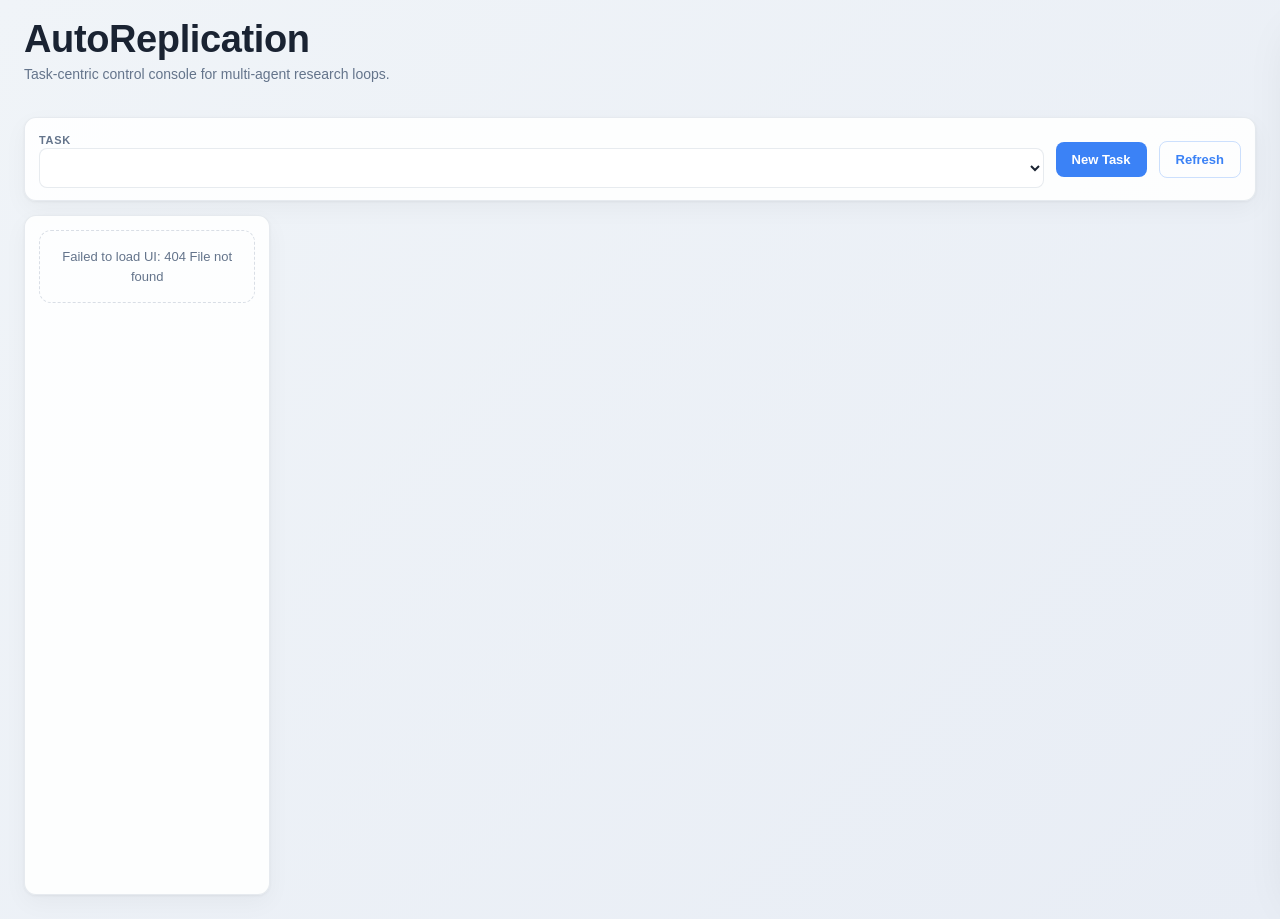
==== commit d413839b: "Redesign frontend UI: fresh visual style, incremental DOM updates, interactive canvas - Replace full" ====
--- a/static/index.html
+++ b/static/index.html
@@ -6,43 +6,35 @@
     <title>AutoReplication</title>
     <style>
       :root {
-        --bg: #efe5d0;
-        --paper: rgba(255, 249, 240, 0.92);
-        --paper-strong: #fffdf8;
-        --ink: #231a12;
-        --muted: #6e6257;
-        --line: rgba(88, 68, 47, 0.16);
-        --teal: #135d55;
-        --teal-soft: rgba(19, 93, 85, 0.12);
-        --amber: #9a6430;
-        --amber-soft: rgba(154, 100, 48, 0.13);
-        --green: #2f8b57;
-        --blue: #2f6ab0;
-        --red: #ba493a;
-        --shadow: 0 22px 48px rgba(59, 41, 22, 0.11);
-      }
-
-      * {
-        box-sizing: border-box;
-      }
+        --bg: #f0f4f8;
+        --paper: rgba(255, 255, 255, 0.88);
+        --paper-strong: #ffffff;
+        --ink: #1a2332;
+        --muted: #64748b;
+        --line: rgba(148, 163, 184, 0.22);
+        --accent: #3b82f6;
+        --accent-soft: rgba(59, 130, 246, 0.08);
+        --green: #22c55e;
+        --amber: #f59e0b;
+        --red: #ef4444;
+        --shadow: 0 1px 3px rgba(0,0,0,0.05), 0 8px 24px rgba(0,0,0,0.04);
+        --shadow-lg: 0 4px 12px rgba(0,0,0,0.06), 0 20px 48px rgba(0,0,0,0.08);
+        --radius: 12px;
+        --radius-lg: 16px;
+      }
+
+      * { box-sizing: border-box; }
 
       body {
         margin: 0;
         min-height: 100vh;
         color: var(--ink);
-        font-family: "Iowan Old Style", "Palatino Linotype", "Book Antiqua", serif;
-        background:
-          radial-gradient(circle at 12% 0%, rgba(19, 93, 85, 0.18), transparent 22%),
-          radial-gradient(circle at 88% 8%, rgba(154, 100, 48, 0.12), transparent 20%),
-          linear-gradient(180deg, #f8f2e8 0%, var(--bg) 100%);
-      }
-
-      button,
-      input,
-      select,
-      textarea {
-        font: inherit;
-      }
+        font-family: -apple-system, BlinkMacSystemFont, "Segoe UI", "PingFang SC", "Hiragino Sans GB", "Microsoft YaHei", sans-serif;
+        background: linear-gradient(135deg, #f0f4f8 0%, #e8edf5 100%);
+        -webkit-font-smoothing: antialiased;
+      }
+
+      button, input, select, textarea { font: inherit; }
 
       .app-shell {
         min-height: 100vh;
@@ -50,136 +42,157 @@
         grid-template-rows: auto auto 1fr;
       }
 
+      /* ── Top Bar ── */
       .topbar {
-        padding: 24px 26px 18px;
+        padding: 20px 24px 16px;
         display: grid;
-        gap: 18px;
+        gap: 16px;
       }
 
       .masthead {
         display: flex;
         justify-content: space-between;
-        gap: 24px;
+        gap: 20px;
         align-items: end;
       }
 
       .title {
         margin: 0;
-        font-size: clamp(34px, 5vw, 58px);
-        line-height: 0.95;
-        letter-spacing: 0.02em;
+        font-size: clamp(26px, 4vw, 38px);
+        font-weight: 700;
+        line-height: 1;
+        letter-spacing: -0.01em;
+        color: var(--ink);
       }
 
       .subtitle {
-        margin-top: 10px;
-        max-width: 720px;
+        margin-top: 6px;
+        max-width: 620px;
         color: var(--muted);
+        font-size: 14px;
         line-height: 1.5;
       }
 
       .status-strip {
         display: grid;
         grid-template-columns: repeat(5, minmax(120px, 1fr));
-        gap: 12px;
-      }
-
-      .status-card,
-      .surface {
+        gap: 10px;
+      }
+
+      .status-card, .surface {
         background: var(--paper);
         border: 1px solid var(--line);
         box-shadow: var(--shadow);
-        border-radius: 22px;
+        border-radius: var(--radius);
       }
 
       .status-card {
-        padding: 14px 16px;
+        padding: 12px 14px;
       }
 
       .status-label {
         font-size: 11px;
+        font-weight: 600;
         text-transform: uppercase;
-        letter-spacing: 0.08em;
+        letter-spacing: 0.06em;
         color: var(--muted);
       }
 
       .status-value {
-        margin-top: 8px;
-        font-size: 28px;
+        margin-top: 6px;
+        font-size: 24px;
+        font-weight: 700;
       }
 
       .status-meta {
-        margin-top: 6px;
-        font-size: 13px;
+        margin-top: 4px;
+        font-size: 12px;
         color: var(--muted);
-        line-height: 1.45;
-      }
-
+        line-height: 1.4;
+      }
+
+      /* ── Task Bar ── */
       .task-bar {
-        margin: 0 26px;
-        padding: 14px 16px;
+        margin: 0 24px;
+        padding: 12px 14px;
         display: flex;
-        gap: 14px;
+        gap: 12px;
         align-items: center;
       }
 
       .task-bar label {
-        font-size: 12px;
+        font-size: 11px;
+        font-weight: 600;
         text-transform: uppercase;
-        letter-spacing: 0.08em;
+        letter-spacing: 0.06em;
         color: var(--muted);
       }
 
-      .task-bar .grow {
-        flex: 1;
-      }
-
-      select,
-      input,
-      textarea {
+      .task-bar .grow { flex: 1; }
+
+      select, input, textarea {
         width: 100%;
         border: 1px solid var(--line);
-        border-radius: 16px;
-        background: rgba(255, 252, 246, 0.92);
+        border-radius: 8px;
+        background: var(--paper-strong);
         color: var(--ink);
-        padding: 11px 12px;
+        padding: 10px 12px;
+        font-size: 14px;
+        transition: border-color 0.15s ease, box-shadow 0.15s ease;
+      }
+
+      select:focus, input:focus, textarea:focus {
+        outline: none;
+        border-color: var(--accent);
+        box-shadow: 0 0 0 3px var(--accent-soft);
       }
 
       textarea {
         resize: vertical;
-        min-height: 110px;
+        min-height: 100px;
       }
 
       button {
         border: 0;
-        border-radius: 999px;
-        padding: 11px 16px;
+        border-radius: 8px;
+        padding: 10px 16px;
         cursor: pointer;
-      }
+        font-size: 13px;
+        font-weight: 600;
+        transition: background 0.15s ease, transform 0.1s ease;
+      }
+
+      button:active { transform: scale(0.97); }
 
       .primary-btn {
-        background: var(--teal);
+        background: var(--accent);
         color: white;
       }
+
+      .primary-btn:hover { background: #2563eb; }
 
       .secondary-btn {
         background: transparent;
-        color: var(--teal);
-        border: 1px solid rgba(19, 93, 85, 0.28);
-      }
-
+        color: var(--accent);
+        border: 1px solid rgba(59, 130, 246, 0.25);
+      }
+
+      .secondary-btn:hover { background: var(--accent-soft); }
+
+      /* ── Workspace / Board ── */
       .workspace {
-        padding: 16px 26px 26px;
+        padding: 14px 24px 24px;
       }
 
       .board {
         display: grid;
-        grid-template-columns: minmax(220px, 20%) minmax(520px, 50%) minmax(280px, 30%);
-        gap: 16px;
-        min-height: calc(100vh - 240px);
+        grid-template-columns: minmax(200px, 20%) minmax(480px, 50%) minmax(260px, 30%);
+        gap: 14px;
+        min-height: calc(100vh - 220px);
       }
 
       .panel-header {
-        padding: 14px 16px;
+        padding: 12px 14px;
         border-bottom: 1px solid var(--line);
         display: flex;
         align-items: center;
@@ -188,15 +201,14 @@
       }
 
       .panel-title {
-        font-size: 12px;
+        font-size: 11px;
+        font-weight: 600;
         text-transform: uppercase;
-        letter-spacing: 0.08em;
+        letter-spacing: 0.06em;
         color: var(--muted);
       }
 
-      .panel-body {
-        padding: 16px;
-      }
+      .panel-body { padding: 14px; }
 
       .stack {
         display: grid;
@@ -204,51 +216,57 @@
       }
 
       .empty-state {
-        padding: 18px;
-        border: 1px dashed rgba(88, 68, 47, 0.22);
-        border-radius: 18px;
+        padding: 16px;
+        border: 1px dashed rgba(148, 163, 184, 0.35);
+        border-radius: var(--radius);
         color: var(--muted);
+        font-size: 13px;
         line-height: 1.5;
-      }
-
+        text-align: center;
+      }
+
+      /* ── Task Hero (canvas header) ── */
       .task-hero {
-        padding: 18px 18px 12px;
+        padding: 16px 16px 12px;
         border-bottom: 1px solid var(--line);
       }
 
       .task-hero-title {
         margin: 0;
-        font-size: clamp(24px, 3vw, 36px);
-        line-height: 1.1;
+        font-size: clamp(20px, 2.5vw, 28px);
+        font-weight: 700;
+        line-height: 1.15;
       }
 
       .task-hero-meta {
+        margin-top: 8px;
+        color: var(--muted);
+        font-size: 13px;
+        line-height: 1.5;
+      }
+
+      .task-counts {
         margin-top: 10px;
-        color: var(--muted);
-        line-height: 1.5;
-      }
-
-      .task-counts {
-        margin-top: 14px;
         display: flex;
         flex-wrap: wrap;
-        gap: 8px;
+        gap: 6px;
       }
 
       .chip {
-        padding: 5px 10px;
+        padding: 4px 10px;
         border-radius: 999px;
-        background: rgba(255, 255, 255, 0.76);
-        border: 1px solid var(--line);
+        background: var(--accent-soft);
         font-size: 12px;
-        color: var(--muted);
-      }
-
+        font-weight: 500;
+        color: var(--accent);
+      }
+
+      /* ── Timeline ── */
       .timeline {
         position: relative;
         display: grid;
-        gap: 14px;
-        padding-left: 18px;
+        gap: 12px;
+        padding-left: 20px;
       }
 
       .timeline::before {
@@ -258,60 +276,52 @@
         top: 6px;
         bottom: 6px;
         width: 2px;
-        background: linear-gradient(180deg, rgba(19, 93, 85, 0.45), rgba(154, 100, 48, 0.18));
+        background: linear-gradient(180deg, var(--accent), rgba(148, 163, 184, 0.25));
+        border-radius: 1px;
       }
 
       .stage-card {
         position: relative;
-        background: rgba(255, 255, 255, 0.72);
+        background: var(--paper-strong);
         border: 1px solid var(--line);
-        border-radius: 18px;
-        padding: 12px 12px 12px 14px;
+        border-radius: 10px;
+        padding: 10px 12px;
       }
 
       .stage-card::before {
         content: "";
         position: absolute;
-        left: -16px;
-        top: 18px;
-        width: 12px;
-        height: 12px;
+        left: -18px;
+        top: 16px;
+        width: 10px;
+        height: 10px;
         border-radius: 999px;
-        background: #d5c8b8;
+        background: rgba(148, 163, 184, 0.35);
         border: 2px solid var(--paper-strong);
       }
 
-      .stage-card.done::before {
-        background: var(--green);
-      }
-
-      .stage-card.active::before {
-        background: var(--amber);
-      }
-
-      .stage-card.pending::before {
-        background: #d5c8b8;
-      }
-
-      .stage-title {
-        font-size: 15px;
-      }
-
-      .stage-meta,
-      .stage-body {
-        margin-top: 6px;
+      .stage-card.done::before { background: var(--green); }
+      .stage-card.active::before { background: var(--accent); }
+      .stage-card.pending::before { background: rgba(148, 163, 184, 0.35); }
+
+      .stage-title { font-size: 14px; font-weight: 600; }
+
+      .stage-meta, .stage-body {
+        margin-top: 4px;
         color: var(--muted);
-        font-size: 13px;
-        line-height: 1.45;
-      }
-
+        font-size: 12px;
+        line-height: 1.4;
+      }
+
+      /* ── Canvas ── */
       .canvas-shell {
         position: relative;
-        min-height: 560px;
+        min-height: 520px;
         overflow: hidden;
         background:
-          radial-gradient(circle at 50% 50%, rgba(19, 93, 85, 0.06), transparent 36%),
-          linear-gradient(180deg, rgba(255, 255, 255, 0.52), rgba(255, 255, 255, 0.2));
+          radial-gradient(circle, rgba(59, 130, 246, 0.03) 1px, transparent 1px),
+          var(--paper-strong);
+        background-size: 24px 24px;
       }
 
       .canvas-svg {
@@ -329,107 +339,138 @@
 
       .agent-node {
         position: absolute;
-        width: 150px;
+        width: 140px;
         transform: translate(-50%, -50%);
         text-align: center;
+        transition: left 0.3s ease, top 0.3s ease;
+        z-index: 2;
+      }
+
+      .agent-node[data-dragging="true"] {
+        transition: none;
+        z-index: 10;
       }
 
       .agent-node button {
-        width: 92px;
-        height: 92px;
+        width: 80px;
+        height: 80px;
         border-radius: 999px;
-        background: linear-gradient(180deg, rgba(255, 255, 255, 0.96), rgba(242, 232, 216, 0.96));
-        border: 1px solid rgba(35, 26, 18, 0.08);
-        box-shadow: 0 12px 28px rgba(44, 32, 17, 0.12);
+        background: var(--paper-strong);
+        border: 2px solid var(--line);
+        box-shadow: 0 4px 16px rgba(0,0,0,0.06);
         color: var(--ink);
-        font-size: 13px;
-        padding: 0 10px;
+        font-size: 12px;
+        font-weight: 600;
+        padding: 0 8px;
         position: relative;
-      }
+        cursor: grab;
+        transition: box-shadow 0.2s ease, border-color 0.2s ease;
+      }
+
+      .agent-node button:active { cursor: grabbing; }
 
       .agent-node button::after {
         content: "";
         position: absolute;
-        inset: -8px;
+        inset: -6px;
         border-radius: 999px;
-        border: 3px solid transparent;
+        border: 2.5px solid transparent;
+        pointer-events: none;
       }
 
       .agent-node.working button::after {
-        border-color: rgba(47, 139, 87, 0.68);
+        border-color: var(--green);
         animation: pulse 2s infinite;
       }
 
       .agent-node.idle button::after {
-        border-color: rgba(47, 106, 176, 0.62);
+        border-color: rgba(59, 130, 246, 0.4);
       }
 
       .agent-node.fault button::after {
-        border-color: rgba(186, 73, 58, 0.78);
+        border-color: var(--red);
       }
 
       @keyframes pulse {
-        0% { opacity: 0.32; transform: scale(1); }
-        70% { opacity: 0; transform: scale(1.16); }
-        100% { opacity: 0; transform: scale(1.16); }
+        0% { opacity: 0.4; transform: scale(1); }
+        70% { opacity: 0; transform: scale(1.15); }
+        100% { opacity: 0; transform: scale(1.15); }
       }
 
       .agent-bubble {
-        margin-top: 10px;
-        border-radius: 16px;
-        padding: 10px 12px;
-        background: rgba(255, 255, 255, 0.88);
+        margin-top: 8px;
+        border-radius: 10px;
+        padding: 8px 10px;
+        background: var(--paper);
         border: 1px solid var(--line);
-        font-size: 12px;
-        line-height: 1.45;
+        font-size: 11px;
+        line-height: 1.4;
         color: var(--muted);
-        box-shadow: 0 8px 18px rgba(46, 35, 22, 0.08);
-      }
-
+        box-shadow: 0 2px 8px rgba(0,0,0,0.04);
+        pointer-events: none;
+      }
+
+      /* ── Dispatch Card on Canvas ── */
       .dispatch-card {
         position: absolute;
         transform: translate(-50%, -50%);
-        max-width: 180px;
+        max-width: 170px;
         padding: 8px 10px;
-        border-radius: 14px;
-        background: rgba(255, 250, 242, 0.94);
-        border: 1px solid rgba(154, 100, 48, 0.25);
-        box-shadow: 0 12px 22px rgba(50, 38, 21, 0.1);
+        border-radius: 10px;
+        background: var(--paper-strong);
+        border: 1px solid rgba(59, 130, 246, 0.2);
+        box-shadow: 0 4px 14px rgba(0,0,0,0.06);
         cursor: pointer;
+        z-index: 3;
+        transition: box-shadow 0.15s ease;
+      }
+
+      .dispatch-card:hover {
+        box-shadow: 0 6px 20px rgba(0,0,0,0.1);
       }
 
       .dispatch-label {
         font-size: 12px;
+        font-weight: 500;
         line-height: 1.35;
       }
 
       .dispatch-meta {
-        margin-top: 4px;
+        margin-top: 3px;
         color: var(--muted);
         font-size: 11px;
       }
 
+      /* ── Agent Strip (right column) ── */
       .agent-strip {
         display: flex;
         flex-wrap: wrap;
-        gap: 10px;
+        gap: 8px;
       }
 
       .mini-agent {
-        width: 54px;
-        height: 54px;
+        width: 48px;
+        height: 48px;
         border-radius: 999px;
         border: 1px solid var(--line);
-        background: rgba(255, 255, 255, 0.76);
+        background: var(--paper-strong);
         display: grid;
         place-items: center;
         position: relative;
         cursor: pointer;
-        box-shadow: 0 8px 18px rgba(46, 35, 22, 0.08);
+        box-shadow: 0 2px 8px rgba(0,0,0,0.04);
+        transition: box-shadow 0.15s ease, transform 0.1s ease;
+      }
+
+      .mini-agent:hover {
+        box-shadow: 0 4px 14px rgba(0,0,0,0.08);
+        transform: translateY(-1px);
       }
 
       .mini-agent span {
         font-size: 11px;
+        font-weight: 600;
+        color: var(--muted);
       }
 
       .mini-agent::after {
@@ -437,42 +478,43 @@
         position: absolute;
         right: 1px;
         bottom: 1px;
-        width: 12px;
-        height: 12px;
+        width: 11px;
+        height: 11px;
         border-radius: 999px;
         border: 2px solid var(--paper-strong);
-        background: #c8bcae;
-      }
-
-      .mini-agent.online-active::after {
-        background: var(--green);
-      }
-
-      .mini-agent.online-idle::after {
-        background: var(--blue);
-      }
-
-      .mini-agent.fault::after {
-        background: var(--red);
-      }
-
+        background: rgba(148, 163, 184, 0.4);
+      }
+
+      .mini-agent.online-active::after { background: var(--green); }
+      .mini-agent.online-idle::after { background: var(--accent); }
+      .mini-agent.fault::after { background: var(--red); }
+
+      /* ── Activity Feed ── */
       .activity-feed {
         display: grid;
-        gap: 10px;
+        gap: 8px;
       }
 
       .activity-card {
-        padding: 11px 12px;
-        border-radius: 18px;
-        background: rgba(255, 255, 255, 0.72);
+        padding: 10px 12px;
+        border-radius: 10px;
+        background: var(--paper-strong);
         border: 1px solid var(--line);
         cursor: pointer;
+        transition: box-shadow 0.15s ease, transform 0.1s ease;
+        text-align: left;
+        width: 100%;
+      }
+
+      .activity-card:hover {
+        box-shadow: 0 4px 14px rgba(0,0,0,0.06);
+        transform: translateY(-1px);
       }
 
       .activity-line {
         display: flex;
         align-items: center;
-        gap: 8px;
+        gap: 6px;
         flex-wrap: wrap;
       }
 
@@ -484,70 +526,61 @@
       .activity-agent {
         display: inline-flex;
         align-items: center;
-        gap: 6px;
-        font-size: 13px;
+        gap: 5px;
+        font-size: 12px;
       }
 
       .activity-route {
         display: inline-flex;
         align-items: center;
-        gap: 8px;
+        gap: 6px;
         min-width: 0;
         flex-wrap: wrap;
       }
 
       .activity-avatar {
-        width: 22px;
-        height: 22px;
+        width: 20px;
+        height: 20px;
         border-radius: 999px;
         display: inline-grid;
         place-items: center;
-        background: rgba(255, 255, 255, 0.9);
+        background: var(--accent-soft);
         border: 1px solid var(--line);
-        font-size: 10px;
+        font-size: 9px;
+        font-weight: 700;
+        color: var(--accent);
       }
 
       .activity-arrow {
         color: var(--muted);
-        font-size: 14px;
+        font-size: 13px;
       }
 
       .activity-title {
-        font-size: 13px;
+        font-size: 12px;
         line-height: 1.35;
         min-width: 0;
       }
 
       .activity-status {
         margin-left: auto;
-        padding: 4px 8px;
+        padding: 3px 8px;
         border-radius: 999px;
         border: 1px solid currentColor;
         color: var(--muted);
         font-size: 10px;
+        font-weight: 600;
         text-transform: uppercase;
-        letter-spacing: 0.08em;
-      }
-
-      .activity-line.spread .activity-status {
-        margin-left: 12px;
-      }
-
-      .activity-status.good {
-        color: var(--green);
-      }
-
-      .activity-status.warn {
-        color: var(--amber);
-      }
-
-      .activity-status.bad {
-        color: var(--red);
-      }
-
-      .activity-status.muted {
-        color: var(--muted);
-      }
+        letter-spacing: 0.06em;
+        white-space: nowrap;
+      }
+
+      .activity-line.spread .activity-status { margin-left: 10px; }
+
+      .activity-status.good { color: var(--green); }
+      .activity-status.warn { color: var(--amber); }
+      .activity-status.bad { color: var(--red); }
+      .activity-status.muted { color: var(--muted); }
 
       .activity-time {
         color: var(--muted);
@@ -555,13 +588,16 @@
         white-space: nowrap;
       }
 
+      /* ── Drawer ── */
       .drawer-backdrop {
         position: fixed;
         inset: 0;
-        background: rgba(33, 24, 16, 0.24);
+        background: rgba(15, 23, 42, 0.2);
+        backdrop-filter: blur(2px);
         opacity: 0;
         pointer-events: none;
-        transition: opacity 180ms ease;
+        transition: opacity 0.2s ease;
+        z-index: 100;
       }
 
       .drawer-backdrop.open {
@@ -571,28 +607,26 @@
 
       .drawer {
         position: fixed;
-        top: 18px;
-        right: 18px;
-        bottom: 18px;
-        width: min(480px, calc(100vw - 36px));
+        top: 12px;
+        right: 12px;
+        bottom: 12px;
+        width: min(460px, calc(100vw - 24px));
         background: var(--paper-strong);
         border: 1px solid var(--line);
-        border-radius: 24px;
-        box-shadow: 0 24px 60px rgba(33, 24, 16, 0.18);
-        transform: translateX(calc(100% + 30px));
-        transition: transform 180ms ease;
+        border-radius: var(--radius-lg);
+        box-shadow: var(--shadow-lg);
+        transform: translateX(calc(100% + 24px));
+        transition: transform 0.2s ease;
         display: grid;
         grid-template-rows: auto 1fr;
         overflow: hidden;
-      }
-
-      .drawer.open {
-        transform: translateX(0);
-      }
-
-      .drawer-header,
-      .modal-header {
-        padding: 16px 18px;
+        z-index: 101;
+      }
+
+      .drawer.open { transform: translateX(0); }
+
+      .drawer-header, .modal-header {
+        padding: 14px 16px;
         border-bottom: 1px solid var(--line);
         display: flex;
         align-items: center;
@@ -600,54 +634,61 @@
         gap: 12px;
       }
 
-      .drawer-body,
-      .modal-body {
-        padding: 18px;
+      .drawer-body, .modal-body {
+        padding: 16px;
         overflow: auto;
         display: grid;
-        gap: 14px;
+        gap: 12px;
       }
 
       .detail-block {
         border: 1px solid var(--line);
-        border-radius: 18px;
-        background: rgba(255, 255, 255, 0.68);
+        border-radius: 10px;
+        background: var(--paper);
         padding: 12px;
       }
 
       .detail-title {
-        margin: 0 0 10px;
-        font-size: 15px;
+        margin: 0 0 8px;
+        font-size: 14px;
+        font-weight: 600;
       }
 
       .kv {
         display: grid;
-        grid-template-columns: minmax(92px, 120px) 1fr;
-        gap: 8px 12px;
+        grid-template-columns: minmax(80px, 110px) 1fr;
+        gap: 6px 10px;
         font-size: 13px;
       }
 
       .kv strong {
         color: var(--muted);
+        font-weight: 500;
       }
 
       .mono {
-        font-family: "SFMono-Regular", Consolas, "Liberation Mono", Menlo, monospace;
+        font-family: "SF Mono", "Fira Code", Consolas, "Liberation Mono", Menlo, monospace;
         font-size: 12px;
         white-space: pre-wrap;
         word-break: break-word;
-      }
-
+        background: rgba(148, 163, 184, 0.06);
+        padding: 8px;
+        border-radius: 6px;
+      }
+
+      /* ── Modal ── */
       .modal-shell {
         position: fixed;
         inset: 0;
         display: grid;
         place-items: center;
-        padding: 18px;
-        background: rgba(33, 24, 16, 0.28);
+        padding: 16px;
+        background: rgba(15, 23, 42, 0.25);
+        backdrop-filter: blur(2px);
         opacity: 0;
         pointer-events: none;
-        transition: opacity 180ms ease;
+        transition: opacity 0.2s ease;
+        z-index: 200;
       }
 
       .modal-shell.open {
@@ -656,12 +697,12 @@
       }
 
       .modal {
-        width: min(720px, 100%);
-        max-height: calc(100vh - 36px);
+        width: min(680px, 100%);
+        max-height: calc(100vh - 32px);
         background: var(--paper-strong);
         border: 1px solid var(--line);
-        border-radius: 24px;
-        box-shadow: 0 24px 60px rgba(33, 24, 16, 0.18);
+        border-radius: var(--radius-lg);
+        box-shadow: var(--shadow-lg);
         overflow: hidden;
         display: grid;
         grid-template-rows: auto 1fr;
@@ -674,31 +715,35 @@
 
       .label {
         display: grid;
-        gap: 6px;
+        gap: 5px;
         color: var(--muted);
         font-size: 13px;
+        font-weight: 500;
       }
 
       .agent-checks {
         display: grid;
-        grid-template-columns: repeat(auto-fit, minmax(180px, 1fr));
-        gap: 10px;
+        grid-template-columns: repeat(auto-fit, minmax(170px, 1fr));
+        gap: 8px;
       }
 
       .agent-check {
         display: flex;
         align-items: start;
-        gap: 10px;
-        padding: 10px 12px;
+        gap: 8px;
+        padding: 8px 10px;
         border: 1px solid var(--line);
-        border-radius: 16px;
-        background: rgba(255, 255, 255, 0.72);
-      }
-
-      .agent-check input {
-        width: auto;
-        margin-top: 2px;
-      }
+        border-radius: 8px;
+        background: var(--paper);
+        transition: border-color 0.15s ease;
+      }
+
+      .agent-check:has(input:checked) {
+        border-color: var(--accent);
+        background: var(--accent-soft);
+      }
+
+      .agent-check input { width: auto; margin-top: 2px; }
 
       .inline-actions {
         display: flex;
@@ -710,47 +755,32 @@
       .footnote {
         color: var(--muted);
         font-size: 12px;
-        line-height: 1.45;
-      }
-
+        line-height: 1.4;
+      }
+
+      /* ── SVG connection animations ── */
+      @keyframes dash-flow {
+        to { stroke-dashoffset: -20; }
+      }
+
+      .conn-pending {
+        stroke-dasharray: 6 4;
+        animation: dash-flow 0.8s linear infinite;
+      }
+
+      /* ── Responsive ── */
       @media (max-width: 1260px) {
-        .status-strip {
-          grid-template-columns: repeat(2, minmax(120px, 1fr));
-        }
-
-        .board {
-          grid-template-columns: 1fr;
-        }
-
-        .canvas-shell {
-          min-height: 460px;
-        }
+        .status-strip { grid-template-columns: repeat(2, minmax(120px, 1fr)); }
+        .board { grid-template-columns: 1fr; }
+        .canvas-shell { min-height: 420px; }
       }
 
       @media (max-width: 720px) {
-        .topbar,
-        .workspace {
-          padding-left: 14px;
-          padding-right: 14px;
-        }
-
-        .task-bar {
-          margin: 0 14px;
-          flex-wrap: wrap;
-        }
-
-        .masthead {
-          flex-direction: column;
-          align-items: start;
-        }
-
-        .status-strip {
-          grid-template-columns: 1fr;
-        }
-
-        .kv {
-          grid-template-columns: 1fr;
-        }
+        .topbar, .workspace { padding-left: 12px; padding-right: 12px; }
+        .task-bar { margin: 0 12px; flex-wrap: wrap; }
+        .masthead { flex-direction: column; align-items: start; }
+        .status-strip { grid-template-columns: 1fr; }
+        .kv { grid-template-columns: 1fr; }
       }
     </style>
   </head>
@@ -761,8 +791,7 @@
           <div>
             <h1 class="title">AutoReplication</h1>
             <div class="subtitle">
-              A task-centric control console for small multi-agent research loops.
-              Gateway health stays at the top. Everything below is organized around the currently selected task.
+              Task-centric control console for multi-agent research loops.
             </div>
           </div>
         </div>
@@ -837,6 +866,10 @@
     </div>
 
     <script>
+      /* ── morphdom v2.7.4 (MIT) ── */
+      (function(global,factory){typeof exports==="object"&&typeof module!=="undefined"?module.exports=factory():typeof define==="function"&&define.amd?define(factory):(global=global||self,global.morphdom=factory())})(this,function(){"use strict";var DOCUMENT_FRAGMENT_NODE=11;function morphAttrs(fromNode,toNode){var toNodeAttrs=toNode.attributes;var attr;var attrName;var attrNamespaceURI;var attrValue;var fromValue;if(toNode.nodeType===DOCUMENT_FRAGMENT_NODE||fromNode.nodeType===DOCUMENT_FRAGMENT_NODE){return}for(var i=toNodeAttrs.length-1;i>=0;i--){attr=toNodeAttrs[i];attrName=attr.name;attrNamespaceURI=attr.namespaceURI;attrValue=attr.value;if(attrNamespaceURI){attrName=attr.localName||attrName;fromValue=fromNode.getAttributeNS(attrNamespaceURI,attrName);if(fromValue!==attrValue){if(attr.prefix==="xmlns"){attrName=attr.name}fromNode.setAttributeNS(attrNamespaceURI,attrName,attrValue)}}else{fromValue=fromNode.getAttribute(attrName);if(fromValue!==attrValue){fromNode.setAttribute(attrName,attrValue)}}}var fromNodeAttrs=fromNode.attributes;for(var d=fromNodeAttrs.length-1;d>=0;d--){attr=fromNodeAttrs[d];attrName=attr.name;attrNamespaceURI=attr.namespaceURI;if(attrNamespaceURI){attrName=attr.localName||attrName;if(!toNode.hasAttributeNS(attrNamespaceURI,attrName)){fromNode.removeAttributeNS(attrNamespaceURI,attrName)}}else{if(!toNode.hasAttribute(attrName)){fromNode.removeAttribute(attrName)}}}}var range;var NS_XHTML="http://www.w3.org/1999/xhtml";var doc=typeof document==="undefined"?undefined:document;var HAS_TEMPLATE_SUPPORT=!!doc&&"content"in doc.createElement("template");var HAS_RANGE_SUPPORT=!!doc&&doc.createRange&&"createContextualFragment"in doc.createRange();function createFragmentFromTemplate(str){var template=doc.createElement("template");template.innerHTML=str;return template.content.childNodes[0]}function createFragmentFromRange(str){if(!range){range=doc.createRange();range.selectNode(doc.body)}var fragment=range.createContextualFragment(str);return fragment.childNodes[0]}function createFragmentFromWrap(str){var fragment=doc.createElement("body");fragment.innerHTML=str;return fragment.childNodes[0]}function toElement(str){str=str.trim();if(HAS_TEMPLATE_SUPPORT){return createFragmentFromTemplate(str)}else if(HAS_RANGE_SUPPORT){return createFragmentFromRange(str)}return createFragmentFromWrap(str)}function compareNodeNames(fromEl,toEl){var fromNodeName=fromEl.nodeName;var toNodeName=toEl.nodeName;var fromCodeStart,toCodeStart;if(fromNodeName===toNodeName){return true}fromCodeStart=fromNodeName.charCodeAt(0);toCodeStart=toNodeName.charCodeAt(0);if(fromCodeStart<=90&&toCodeStart>=97){return fromNodeName===toNodeName.toUpperCase()}else if(toCodeStart<=90&&fromCodeStart>=97){return toNodeName===fromNodeName.toUpperCase()}else{return false}}function createElementNS(name,namespaceURI){return!namespaceURI||namespaceURI===NS_XHTML?doc.createElement(name):doc.createElementNS(namespaceURI,name)}function moveChildren(fromEl,toEl){var curChild=fromEl.firstChild;while(curChild){var nextChild=curChild.nextSibling;toEl.appendChild(curChild);curChild=nextChild}return toEl}function syncBooleanAttrProp(fromEl,toEl,name){if(fromEl[name]!==toEl[name]){fromEl[name]=toEl[name];if(fromEl[name]){fromEl.setAttribute(name,"")}else{fromEl.removeAttribute(name)}}}var specialElHandlers={OPTION:function(fromEl,toEl){var parentNode=fromEl.parentNode;if(parentNode){var parentName=parentNode.nodeName.toUpperCase();if(parentName==="OPTGROUP"){parentNode=parentNode.parentNode;parentName=parentNode&&parentNode.nodeName.toUpperCase()}if(parentName==="SELECT"&&!parentNode.hasAttribute("multiple")){if(fromEl.hasAttribute("selected")&&!toEl.selected){fromEl.setAttribute("selected","selected");fromEl.removeAttribute("selected")}parentNode.selectedIndex=-1}}syncBooleanAttrProp(fromEl,toEl,"selected")},INPUT:function(fromEl,toEl){syncBooleanAttrProp(fromEl,toEl,"checked");syncBooleanAttrProp(fromEl,toEl,"disabled");if(fromEl.value!==toEl.value){fromEl.value=toEl.value}if(!toEl.hasAttribute("value")){fromEl.removeAttribute("value")}},TEXTAREA:function(fromEl,toEl){var newValue=toEl.value;if(fromEl.value!==newValue){fromEl.value=newValue}var firstChild=fromEl.firstChild;if(firstChild){var oldValue=firstChild.nodeValue;if(oldValue==newValue||!newValue&&oldValue==fromEl.placeholder){return}firstChild.nodeValue=newValue}},SELECT:function(fromEl,toEl){if(!toEl.hasAttribute("multiple")){var selectedIndex=-1;var i=0;var curChild=fromEl.firstChild;var optgroup;var nodeName;while(curChild){nodeName=curChild.nodeName&&curChild.nodeName.toUpperCase();if(nodeName==="OPTGROUP"){optgroup=curChild;curChild=optgroup.firstChild}else{if(nodeName==="OPTION"){if(curChild.hasAttribute("selected")){selectedIndex=i;break}i++}curChild=curChild.nextSibling;if(!curChild&&optgroup){curChild=optgroup.nextSibling;optgroup=null}}}fromEl.selectedIndex=selectedIndex}}};var ELEMENT_NODE=1;var DOCUMENT_FRAGMENT_NODE$1=11;var TEXT_NODE=3;var COMMENT_NODE=8;function noop(){}function defaultGetNodeKey(node){if(node){return node.getAttribute&&node.getAttribute("id")||node.id}}function morphdomFactory(morphAttrs){return function morphdom(fromNode,toNode,options){if(!options){options={}}if(typeof toNode==="string"){if(fromNode.nodeName==="#document"||fromNode.nodeName==="HTML"||fromNode.nodeName==="BODY"){var toNodeHtml=toNode;toNode=doc.createElement("html");toNode.innerHTML=toNodeHtml}else{toNode=toElement(toNode)}}else if(toNode.nodeType===DOCUMENT_FRAGMENT_NODE$1){toNode=toNode.firstElementChild}var getNodeKey=options.getNodeKey||defaultGetNodeKey;var onBeforeNodeAdded=options.onBeforeNodeAdded||noop;var onNodeAdded=options.onNodeAdded||noop;var onBeforeElUpdated=options.onBeforeElUpdated||noop;var onElUpdated=options.onElUpdated||noop;var onBeforeNodeDiscarded=options.onBeforeNodeDiscarded||noop;var onNodeDiscarded=options.onNodeDiscarded||noop;var onBeforeElChildrenUpdated=options.onBeforeElChildrenUpdated||noop;var skipFromChildren=options.skipFromChildren||noop;var addChild=options.addChild||function(parent,child){return parent.appendChild(child)};var childrenOnly=options.childrenOnly===true;var fromNodesLookup=Object.create(null);var keyedRemovalList=[];function addKeyedRemoval(key){keyedRemovalList.push(key)}function walkDiscardedChildNodes(node,skipKeyedNodes){if(node.nodeType===ELEMENT_NODE){var curChild=node.firstChild;while(curChild){var key=undefined;if(skipKeyedNodes&&(key=getNodeKey(curChild))){addKeyedRemoval(key)}else{onNodeDiscarded(curChild);if(curChild.firstChild){walkDiscardedChildNodes(curChild,skipKeyedNodes)}}curChild=curChild.nextSibling}}}function removeNode(node,parentNode,skipKeyedNodes){if(onBeforeNodeDiscarded(node)===false){return}if(parentNode){parentNode.removeChild(node)}onNodeDiscarded(node);walkDiscardedChildNodes(node,skipKeyedNodes)}function indexTree(node){if(node.nodeType===ELEMENT_NODE||node.nodeType===DOCUMENT_FRAGMENT_NODE$1){var curChild=node.firstChild;while(curChild){var key=getNodeKey(curChild);if(key){fromNodesLookup[key]=curChild}indexTree(curChild);curChild=curChild.nextSibling}}}indexTree(fromNode);function handleNodeAdded(el){onNodeAdded(el);var curChild=el.firstChild;while(curChild){var nextSibling=curChild.nextSibling;var key=getNodeKey(curChild);if(key){var unmatchedFromEl=fromNodesLookup[key];if(unmatchedFromEl&&compareNodeNames(curChild,unmatchedFromEl)){curChild.parentNode.replaceChild(unmatchedFromEl,curChild);morphEl(unmatchedFromEl,curChild)}else{handleNodeAdded(curChild)}}else{handleNodeAdded(curChild)}curChild=nextSibling}}function cleanupFromEl(fromEl,curFromNodeChild,curFromNodeKey){while(curFromNodeChild){var fromNextSibling=curFromNodeChild.nextSibling;if(curFromNodeKey=getNodeKey(curFromNodeChild)){addKeyedRemoval(curFromNodeKey)}else{removeNode(curFromNodeChild,fromEl,true)}curFromNodeChild=fromNextSibling}}function morphEl(fromEl,toEl,childrenOnly){var toElKey=getNodeKey(toEl);if(toElKey){delete fromNodesLookup[toElKey]}if(!childrenOnly){var beforeUpdateResult=onBeforeElUpdated(fromEl,toEl);if(beforeUpdateResult===false){return}else if(beforeUpdateResult instanceof HTMLElement){fromEl=beforeUpdateResult;indexTree(fromEl)}morphAttrs(fromEl,toEl);onElUpdated(fromEl);if(onBeforeElChildrenUpdated(fromEl,toEl)===false){return}}if(fromEl.nodeName!=="TEXTAREA"){morphChildren(fromEl,toEl)}else{specialElHandlers.TEXTAREA(fromEl,toEl)}}function morphChildren(fromEl,toEl){var skipFrom=skipFromChildren(fromEl,toEl);var curToNodeChild=toEl.firstChild;var curFromNodeChild=fromEl.firstChild;var curToNodeKey;var curFromNodeKey;var fromNextSibling;var toNextSibling;var matchingFromEl;outer:while(curToNodeChild){toNextSibling=curToNodeChild.nextSibling;curToNodeKey=getNodeKey(curToNodeChild);while(!skipFrom&&curFromNodeChild){fromNextSibling=curFromNodeChild.nextSibling;if(curToNodeChild.isSameNode&&curToNodeChild.isSameNode(curFromNodeChild)){curToNodeChild=toNextSibling;curFromNodeChild=fromNextSibling;continue outer}curFromNodeKey=getNodeKey(curFromNodeChild);var curFromNodeType=curFromNodeChild.nodeType;var isCompatible=undefined;if(curFromNodeType===curToNodeChild.nodeType){if(curFromNodeType===ELEMENT_NODE){if(curToNodeKey){if(curToNodeKey!==curFromNodeKey){if(matchingFromEl=fromNodesLookup[curToNodeKey]){if(fromNextSibling===matchingFromEl){isCompatible=false}else{fromEl.insertBefore(matchingFromEl,curFromNodeChild);if(curFromNodeKey){addKeyedRemoval(curFromNodeKey)}else{removeNode(curFromNodeChild,fromEl,true)}curFromNodeChild=matchingFromEl;curFromNodeKey=getNodeKey(curFromNodeChild)}}else{isCompatible=false}}}else if(curFromNodeKey){isCompatible=false}isCompatible=isCompatible!==false&&compareNodeNames(curFromNodeChild,curToNodeChild);if(isCompatible){morphEl(curFromNodeChild,curToNodeChild)}}else if(curFromNodeType===TEXT_NODE||curFromNodeType==COMMENT_NODE){isCompatible=true;if(curFromNodeChild.nodeValue!==curToNodeChild.nodeValue){curFromNodeChild.nodeValue=curToNodeChild.nodeValue}}}if(isCompatible){curToNodeChild=toNextSibling;curFromNodeChild=fromNextSibling;continue outer}if(curFromNodeKey){addKeyedRemoval(curFromNodeKey)}else{removeNode(curFromNodeChild,fromEl,true)}curFromNodeChild=fromNextSibling}if(curToNodeKey&&(matchingFromEl=fromNodesLookup[curToNodeKey])&&compareNodeNames(matchingFromEl,curToNodeChild)){if(!skipFrom){addChild(fromEl,matchingFromEl)}morphEl(matchingFromEl,curToNodeChild)}else{var onBeforeNodeAddedResult=onBeforeNodeAdded(curToNodeChild);if(onBeforeNodeAddedResult!==false){if(onBeforeNodeAddedResult){curToNodeChild=onBeforeNodeAddedResult}if(curToNodeChild.actualize){curToNodeChild=curToNodeChild.actualize(fromEl.ownerDocument||doc)}addChild(fromEl,curToNodeChild);handleNodeAdded(curToNodeChild)}}curToNodeChild=toNextSibling;curFromNodeChild=fromNextSibling}cleanupFromEl(fromEl,curFromNodeChild,curFromNodeKey);var specialElHandler=specialElHandlers[fromEl.nodeName];if(specialElHandler){specialElHandler(fromEl,toEl)}}var morphedNode=fromNode;var morphedNodeType=morphedNode.nodeType;var toNodeType=toNode.nodeType;if(!childrenOnly){if(morphedNodeType===ELEMENT_NODE){if(toNodeType===ELEMENT_NODE){if(!compareNodeNames(fromNode,toNode)){onNodeDiscarded(fromNode);morphedNode=moveChildren(fromNode,createElementNS(toNode.nodeName,toNode.namespaceURI))}}else{morphedNode=toNode}}else if(morphedNodeType===TEXT_NODE||morphedNodeType===COMMENT_NODE){if(toNodeType===morphedNodeType){if(morphedNode.nodeValue!==toNode.nodeValue){morphedNode.nodeValue=toNode.nodeValue}return morphedNode}else{morphedNode=toNode}}}if(morphedNode===toNode){onNodeDiscarded(fromNode)}else{if(toNode.isSameNode&&toNode.isSameNode(morphedNode)){return}morphEl(morphedNode,toNode,childrenOnly);if(keyedRemovalList){for(var i=0,len=keyedRemovalList.length;i<len;i++){var elToRemove=fromNodesLookup[keyedRemovalList[i]];if(elToRemove){removeNode(elToRemove,elToRemove.parentNode,false)}}}}if(!childrenOnly&&morphedNode!==fromNode&&fromNode.parentNode){if(morphedNode.actualize){morphedNode=morphedNode.actualize(fromNode.ownerDocument||doc)}fromNode.parentNode.replaceChild(morphedNode,fromNode)}return morphedNode}}var morphdom=morphdomFactory(morphAttrs);return morphdom});
+
+      /* ── App State ── */
       const state = {
         overview: null,
         agents: [],
@@ -846,22 +879,23 @@
         drawer: null,
         pollHandle: null,
         taskDraft: null,
+        nodePositions: {},
+        canvasDrag: null,
+        prevAgentIds: null,
       };
 
-      async function fetchJson(path, options) {
-        const response = await fetch(path, options);
-        if (!response.ok) {
-          let message = `${response.status} ${response.statusText}`;
-          try {
-            const payload = await response.json();
-            if (payload && payload.detail) {
-              message = String(payload.detail);
-            }
-          } catch (error) {
-          }
-          throw new Error(message);
-        }
-        return response.json();
+      /* ── DOM Helpers ── */
+      function patchHtml(container, newHtml) {
+        const wrapper = document.createElement(container.tagName || "div");
+        wrapper.innerHTML = newHtml;
+        morphdom(container, wrapper, {
+          childrenOnly: true,
+          onBeforeElUpdated(fromEl, toEl) {
+            if (fromEl === document.activeElement) return false;
+            if (fromEl.dataset && fromEl.dataset.dragging === "true") return false;
+            return true;
+          },
+        });
       }
 
       function escapeHtml(value) {
@@ -874,219 +908,331 @@
       }
 
       function formatTime(value) {
-        if (!value) {
-          return "unset";
-        }
+        if (!value) return "unset";
         const date = new Date(value);
-        if (Number.isNaN(date.getTime())) {
-          return value;
-        }
+        if (Number.isNaN(date.getTime())) return value;
         return date.toLocaleString([], {
-          year: "numeric",
-          month: "short",
-          day: "numeric",
-          hour: "2-digit",
-          minute: "2-digit",
+          year: "numeric", month: "short", day: "numeric",
+          hour: "2-digit", minute: "2-digit",
         });
       }
 
       function truncate(value, length = 96) {
         const text = String(value ?? "").trim();
-        if (!text) {
-          return "";
+        if (!text) return "";
+        return text.length > length ? `${text.slice(0, length - 1)}…` : text;
+      }
+
+      function statusTone(status) {
+        if (["running", "busy", "working", "active", "replied", "completed", "idle"].includes(status)) return "good";
+        if (["pending", "accepted", "created", "launching"].includes(status)) return "warn";
+        if (["failed", "fault", "offline", "error"].includes(status)) return "bad";
+        return "muted";
+      }
+
+      function elapsedSince(value) {
+        const date = new Date(value);
+        if (Number.isNaN(date.getTime())) return "unknown";
+        const deltaMs = Date.now() - date.getTime();
+        const minutes = Math.max(0, Math.floor(deltaMs / 60000));
+        if (minutes < 1) return "< 1 min";
+        if (minutes < 60) return `${minutes} min`;
+        const hours = Math.floor(minutes / 60);
+        const remain = minutes % 60;
+        return `${hours}h ${remain}m`;
+      }
+
+      async function fetchJson(path, options) {
+        const response = await fetch(path, options);
+        if (!response.ok) {
+          let message = `${response.status} ${response.statusText}`;
+          try {
+            const payload = await response.json();
+            if (payload && payload.detail) message = String(payload.detail);
+          } catch (e) {}
+          throw new Error(message);
         }
-        return text.length > length ? `${text.slice(0, length - 1)}…` : text;
-      }
-
-      function statusTone(status) {
-        if (["running", "busy", "working", "active", "replied", "completed", "idle"].includes(status)) {
-          return "good";
+        return response.json();
+      }
+
+      /* ── Node Position Persistence ── */
+      function saveNodePositions() {
+        if (state.selectedTaskId) {
+          try {
+            localStorage.setItem(
+              `ar-canvas-${state.selectedTaskId}`,
+              JSON.stringify(state.nodePositions)
+            );
+          } catch (e) {}
         }
-        if (["pending", "accepted", "created", "launching"].includes(status)) {
-          return "warn";
+      }
+
+      function loadNodePositions() {
+        state.nodePositions = {};
+        if (state.selectedTaskId) {
+          try {
+            const saved = localStorage.getItem(`ar-canvas-${state.selectedTaskId}`);
+            if (saved) state.nodePositions = JSON.parse(saved);
+          } catch (e) {}
         }
-        if (["failed", "fault", "offline", "error"].includes(status)) {
-          return "bad";
+      }
+
+      /* ── Simple Force Layout ── */
+      function computeForceLayout(agents, dispatches, width, height) {
+        const pad = 80;
+        const positions = {};
+
+        // Initialize in circle
+        agents.forEach((agent, i) => {
+          const existing = state.nodePositions[agent.id];
+          if (existing && existing.x > 0 && existing.y > 0) {
+            positions[agent.id] = { ...existing };
+          } else {
+            const angle = (Math.PI * 2 * i) / agents.length - Math.PI / 2;
+            const rx = Math.max(120, (width - pad * 2) / 2.8);
+            const ry = Math.max(90, (height - pad * 2) / 3);
+            positions[agent.id] = {
+              x: width / 2 + Math.cos(angle) * rx,
+              y: height / 2 + Math.sin(angle) * ry,
+            };
+          }
+        });
+
+        if (agents.length <= 1) return positions;
+
+        // Build edge set
+        const edges = dispatches
+          .filter(d => positions[d.from_agent_id] && positions[d.to_agent_id])
+          .map(d => [d.from_agent_id, d.to_agent_id]);
+
+        // Run iterations
+        const ids = agents.map(a => a.id);
+        for (let iter = 0; iter < 40; iter++) {
+          const forces = {};
+          ids.forEach(id => { forces[id] = { fx: 0, fy: 0 }; });
+
+          // Repulsion between all pairs
+          for (let i = 0; i < ids.length; i++) {
+            for (let j = i + 1; j < ids.length; j++) {
+              const a = positions[ids[i]];
+              const b = positions[ids[j]];
+              let dx = a.x - b.x;
+              let dy = a.y - b.y;
+              let dist = Math.sqrt(dx * dx + dy * dy);
+              if (dist < 1) { dx = 1; dy = 0; dist = 1; }
+              const repulse = 18000 / (dist * dist);
+              const fx = (dx / dist) * repulse;
+              const fy = (dy / dist) * repulse;
+              forces[ids[i]].fx += fx;
+              forces[ids[i]].fy += fy;
+              forces[ids[j]].fx -= fx;
+              forces[ids[j]].fy -= fy;
+            }
+          }
+
+          // Attraction along edges
+          edges.forEach(([a, b]) => {
+            const pa = positions[a];
+            const pb = positions[b];
+            const dx = pb.x - pa.x;
+            const dy = pb.y - pa.y;
+            const dist = Math.sqrt(dx * dx + dy * dy);
+            if (dist < 1) return;
+            const attract = dist * 0.008;
+            const fx = (dx / dist) * attract;
+            const fy = (dy / dist) * attract;
+            forces[a].fx += fx;
+            forces[a].fy += fy;
+            forces[b].fx -= fx;
+            forces[b].fy -= fy;
+          });
+
+          // Center gravity
+          ids.forEach(id => {
+            const p = positions[id];
+            forces[id].fx += (width / 2 - p.x) * 0.002;
+            forces[id].fy += (height / 2 - p.y) * 0.002;
+          });
+
+          // Apply with damping
+          const damping = 0.3;
+          ids.forEach(id => {
+            const p = positions[id];
+            p.x += forces[id].fx * damping;
+            p.y += forces[id].fy * damping;
+            p.x = Math.max(pad, Math.min(width - pad, p.x));
+            p.y = Math.max(pad, Math.min(height - pad, p.y));
+          });
         }
-        return "muted";
-      }
-
+
+        return positions;
+      }
+
+      /* ── Render: Status Strip ── */
       function renderStatusStrip() {
         const container = document.getElementById("status-strip");
         const overview = state.overview;
-        if (!overview) {
-          container.innerHTML = "";
-          return;
-        }
+        if (!overview) { patchHtml(container, ""); return; }
         const cards = [
-          {
-            label: "Gateway",
-            value: overview.gateway.status.toUpperCase(),
-            meta: `${overview.gateway.app} · port ${overview.gateway.port}`,
-          },
-          {
-            label: "Runtimes",
-            value: overview.runtimes.total,
-            meta: `${overview.runtimes.by_status.idle || 0} idle · ${overview.runtimes.by_status.busy || 0} busy`,
-          },
-          {
-            label: "Agents Working",
-            value: overview.agents.working,
-            meta: `${overview.agents.total} total agents`,
-          },
-          {
-            label: "Tasks Running",
-            value: overview.tasks.running,
-            meta: `${overview.tasks.total} total tasks`,
-          },
-          {
-            label: "Dispatches Waiting",
-            value: overview.dispatches.waiting_reply,
-            meta: `${overview.dispatches.total} total dispatches`,
-          },
+          { label: "Gateway", value: overview.gateway.status.toUpperCase(), meta: `${overview.gateway.app} · port ${overview.gateway.port}` },
+          { label: "Runtimes", value: overview.runtimes.total, meta: `${overview.runtimes.by_status.idle || 0} idle · ${overview.runtimes.by_status.busy || 0} busy` },
+          { label: "Agents Working", value: overview.agents.working, meta: `${overview.agents.total} total agents` },
+          { label: "Tasks Running", value: overview.tasks.running, meta: `${overview.tasks.total} total tasks` },
+          { label: "Dispatches Waiting", value: overview.dispatches.waiting_reply, meta: `${overview.dispatches.total} total dispatches` },
         ];
-        container.innerHTML = cards.map((card) => `
-          <div class="status-card">
-            <div class="status-label">${escapeHtml(card.label)}</div>
-            <div class="status-value">${escapeHtml(card.value)}</div>
-            <div class="status-meta">${escapeHtml(card.meta)}</div>
+        patchHtml(container, cards.map(c => `
+          <div class="status-card" id="sc-${escapeHtml(c.label.replace(/\s+/g, '-').toLowerCase())}">
+            <div class="status-label">${escapeHtml(c.label)}</div>
+            <div class="status-value">${escapeHtml(c.value)}</div>
+            <div class="status-meta">${escapeHtml(c.meta)}</div>
           </div>
-        `).join("");
-      }
-
+        `).join(""));
+      }
+
+      /* ── Render: Task Select ── */
       function renderTaskSelect() {
         const select = document.getElementById("task-select");
         const tasks = state.tasks;
         if (!tasks.length) {
-          select.innerHTML = `<option value="">No tasks yet</option>`;
+          patchHtml(select, `<option value="">No tasks yet</option>`);
           select.disabled = true;
           return;
         }
         select.disabled = false;
-        select.innerHTML = tasks.map((task) => `
-          <option value="${escapeHtml(task.id)}" ${task.id === state.selectedTaskId ? "selected" : ""}>
-            ${escapeHtml(task.title)}
+        patchHtml(select, tasks.map(t => `
+          <option value="${escapeHtml(t.id)}" ${t.id === state.selectedTaskId ? "selected" : ""}>
+            ${escapeHtml(t.title)}
           </option>
-        `).join("");
+        `).join(""));
+        select.value = state.selectedTaskId || tasks[0]?.id || "";
+      }
+
+      /* ── Classify Agent ── */
+      function classifyAgent(agent, board) {
+        const sessions = board.sessions.filter(s => s.agent_id === agent.id);
+        const dispatches = board.dispatches.filter(d => d.from_agent_id === agent.id || d.to_agent_id === agent.id);
+        if (agent.status === "failed" || sessions.some(s => s.status === "failed")) return "fault";
+        if (sessions.some(s => ["created", "launching", "running"].includes(s.status))) return "working";
+        if (dispatches.some(d => ["pending", "accepted", "running"].includes(d.status))) return "idle";
+        return "idle";
+      }
+
+      function agentSummary(agent, board) {
+        const sessions = board.sessions.filter(s => s.agent_id === agent.id);
+        const active = sessions.find(s => ["running", "launching", "created"].includes(s.status));
+        if (active?.summary) return truncate(active.summary, 80);
+        if (agent.summary) return truncate(agent.summary, 80);
+        const rd = board.dispatches.find(d =>
+          (d.from_agent_id === agent.id || d.to_agent_id === agent.id) &&
+          ["pending", "accepted", "running"].includes(d.status)
+        );
+        if (rd) return truncate(rd.payload.title || rd.payload.goal || rd.payload.question || rd.kind, 80);
+        return "No active summary yet.";
       }
 
       function normalizeStagePlan(task) {
         const plan = task?.stage_plan;
-        if (Array.isArray(plan?.stages)) {
-          return plan.stages;
-        }
-        if (Array.isArray(plan)) {
-          return plan;
-        }
+        if (Array.isArray(plan?.stages)) return plan.stages;
+        if (Array.isArray(plan)) return plan;
         return [];
       }
 
-      function classifyAgent(agent, board) {
-        const sessions = board.sessions.filter((item) => item.agent_id === agent.id);
-        const dispatches = board.dispatches.filter((item) => item.from_agent_id === agent.id || item.to_agent_id === agent.id);
-        if (agent.status === "failed" || sessions.some((item) => item.status === "failed")) {
-          return "fault";
-        }
-        if (sessions.some((item) => ["created", "launching", "running"].includes(item.status))) {
-          return "working";
-        }
-        if (dispatches.some((item) => ["pending", "accepted", "running"].includes(item.status))) {
-          return "idle";
-        }
-        if (agent.status === "idle") {
-          return "idle";
-        }
-        return "idle";
-      }
-
-      function agentSummary(agent, board) {
-        const sessions = board.sessions.filter((item) => item.agent_id === agent.id);
-        const activeSession = sessions.find((item) => ["running", "launching", "created"].includes(item.status));
-        if (activeSession?.summary) {
-          return truncate(activeSession.summary, 84);
-        }
-        if (agent.summary) {
-          return truncate(agent.summary, 84);
-        }
-        const relatedDispatch = board.dispatches.find((item) =>
-          (item.from_agent_id === agent.id || item.to_agent_id === agent.id) &&
-          ["pending", "accepted", "running"].includes(item.status)
-        );
-        if (relatedDispatch) {
-          return truncate(relatedDispatch.payload.title || relatedDispatch.payload.goal || relatedDispatch.payload.question || relatedDispatch.kind, 84);
-        }
-        return "No active summary yet.";
-      }
-
+      /* ── Render: Timeline ── */
       function renderTimeline(stages) {
         if (!stages.length) {
-          return `<div class="empty-state">No stage plan has been published for this task yet.</div>`;
+          return `<div class="empty-state">No stage plan published for this task yet.</div>`;
         }
-        return `<div class="timeline">${stages.map((stage, index) => {
-          const status = stage.status || (index === 0 ? "active" : "pending");
+        return `<div class="timeline">${stages.map((s, i) => {
+          const status = s.status || (i === 0 ? "active" : "pending");
           return `
-            <article class="stage-card ${escapeHtml(status)}">
-              <div class="stage-title">${escapeHtml(stage.title || `Stage ${index + 1}`)}</div>
-              <div class="stage-meta">${escapeHtml((status || "pending").toUpperCase())}${stage.updated_at ? ` · ${escapeHtml(formatTime(stage.updated_at))}` : ""}</div>
-              <div class="stage-body">${escapeHtml(stage.summary || stage.description || "No summary yet.")}</div>
+            <article class="stage-card ${escapeHtml(status)}" id="stage-${i}">
+              <div class="stage-title">${escapeHtml(s.title || `Stage ${i + 1}`)}</div>
+              <div class="stage-meta">${escapeHtml((status).toUpperCase())}${s.updated_at ? ` · ${escapeHtml(formatTime(s.updated_at))}` : ""}</div>
+              <div class="stage-body">${escapeHtml(s.summary || s.description || "No summary yet.")}</div>
             </article>
           `;
         }).join("")}</div>`;
       }
 
+      /* ── Render: Canvas ── */
+      function getCanvasSize() {
+        const shell = document.querySelector(".canvas-shell");
+        if (!shell) return { width: 760, height: 520 };
+        return { width: shell.clientWidth || 760, height: shell.clientHeight || 520 };
+      }
+
       function renderCanvas(board) {
-        const containerWidth = 760;
-        const containerHeight = 560;
         const agents = board.active_agents;
         if (!agents.length) {
-          return `<div class="panel-body"><div class="empty-state">No active agents for this task yet. Once dispatches or sessions start running, the collaboration canvas will populate here.</div></div>`;
+          return `
+            <div class="panel-body"><div class="empty-state">
+              No active agents for this task yet.<br>Once dispatches or sessions start, the collaboration canvas will populate here.
+            </div></div>
+          `;
         }
 
-        const positions = new Map();
-        const radiusX = Math.max(180, Math.min(260, containerWidth / 2.6));
-        const radiusY = Math.max(120, Math.min(180, containerHeight / 3.4));
-        agents.forEach((agent, index) => {
-          const angle = (Math.PI * 2 * index) / agents.length - Math.PI / 2;
-          positions.set(agent.id, {
-            x: containerWidth / 2 + Math.cos(angle) * radiusX,
-            y: containerHeight / 2 + Math.sin(angle) * radiusY,
-          });
+        const { width: cw, height: ch } = getCanvasSize();
+        const containerWidth = Math.max(600, cw);
+        const containerHeight = Math.max(400, ch);
+
+        // Determine if we need to recompute layout
+        const currentIds = agents.map(a => a.id).sort().join(",");
+        const needsLayout = state.prevAgentIds !== currentIds;
+        if (needsLayout) {
+          const positions = computeForceLayout(agents, board.dispatches, containerWidth, containerHeight);
+          state.nodePositions = positions;
+          state.prevAgentIds = currentIds;
+          saveNodePositions();
+        }
+
+        // Ensure all agents have positions
+        agents.forEach((agent, i) => {
+          if (!state.nodePositions[agent.id]) {
+            const angle = (Math.PI * 2 * i) / agents.length - Math.PI / 2;
+            state.nodePositions[agent.id] = {
+              x: containerWidth / 2 + Math.cos(angle) * 180,
+              y: containerHeight / 2 + Math.sin(angle) * 130,
+            };
+          }
         });
 
-        const activeDispatches = board.dispatches.filter((item) => ["pending", "accepted", "running"].includes(item.status));
-        const lines = activeDispatches.map((dispatch) => {
-          const from = positions.get(dispatch.from_agent_id);
-          const to = positions.get(dispatch.to_agent_id);
-          if (!from || !to) {
-            return "";
-          }
-          return `<path d="M ${from.x} ${from.y} Q ${(from.x + to.x) / 2} ${Math.min(from.y, to.y) - 60} ${to.x} ${to.y}" fill="none" stroke="rgba(154, 100, 48, 0.34)" stroke-width="2.4" stroke-linecap="round"/>`;
+        const activeDispatches = board.dispatches.filter(d => ["pending", "accepted", "running"].includes(d.status));
+
+        // SVG arrow marker + connection lines
+        const arrowDef = `<defs><marker id="arrowhead" markerWidth="8" markerHeight="6" refX="8" refY="3" orient="auto"><polygon points="0 0, 8 3, 0 6" fill="rgba(100,116,139,0.5)"/></marker></defs>`;
+
+        const lines = activeDispatches.map(d => {
+          const from = state.nodePositions[d.from_agent_id];
+          const to = state.nodePositions[d.to_agent_id];
+          if (!from || !to) return "";
+          const cx = (from.x + to.x) / 2;
+          const cy = Math.min(from.y, to.y) - 50;
+          const cls = d.status === "pending" ? "conn-pending" : "";
+          return `<path data-from="${escapeHtml(d.from_agent_id)}" data-to="${escapeHtml(d.to_agent_id)}" d="M ${from.x} ${from.y} Q ${cx} ${cy} ${to.x} ${to.y}" fill="none" stroke="rgba(100,116,139,0.3)" stroke-width="2" stroke-linecap="round" marker-end="url(#arrowhead)" class="${cls}"/>`;
         }).join("");
 
-        const dispatchCards = activeDispatches.map((dispatch) => {
-          const from = positions.get(dispatch.from_agent_id);
-          const to = positions.get(dispatch.to_agent_id);
-          if (!from || !to) {
-            return "";
-          }
+        const dispatchCards = activeDispatches.map(d => {
+          const from = state.nodePositions[d.from_agent_id];
+          const to = state.nodePositions[d.to_agent_id];
+          if (!from || !to) return "";
           const left = (from.x + to.x) / 2;
-          const top = (from.y + to.y) / 2 - 34;
-          const startedAt = dispatch.accepted_at || dispatch.created_at;
+          const top = (from.y + to.y) / 2 - 30;
+          const startedAt = d.accepted_at || d.created_at;
           const runningFor = startedAt ? elapsedSince(startedAt) : "just now";
-          const label = dispatch.payload.title || dispatch.payload.goal || dispatch.payload.question || dispatch.kind;
+          const label = d.payload.title || d.payload.goal || d.payload.question || d.kind;
           return `
-            <button class="dispatch-card" style="left:${left}px; top:${top}px;" data-dispatch-id="${escapeHtml(dispatch.id)}" type="button">
-              <div class="dispatch-label">${escapeHtml(truncate(label, 42))}</div>
-              <div class="dispatch-meta">${escapeHtml(dispatch.status)} · ${escapeHtml(runningFor)}</div>
+            <button class="dispatch-card" style="left:${left}px;top:${top}px;" data-dispatch-id="${escapeHtml(d.id)}" data-from="${escapeHtml(d.from_agent_id)}" data-to="${escapeHtml(d.to_agent_id)}" type="button">
+              <div class="dispatch-label">${escapeHtml(truncate(label, 40))}</div>
+              <div class="dispatch-meta">${escapeHtml(d.status)} · ${escapeHtml(runningFor)}</div>
             </button>
           `;
         }).join("");
 
-        const nodes = agents.map((agent) => {
-          const position = positions.get(agent.id);
+        const nodes = agents.map(agent => {
+          const pos = state.nodePositions[agent.id];
           const mode = classifyAgent(agent, board);
           return `
-            <div class="agent-node ${escapeHtml(mode)}" style="left:${position.x}px; top:${position.y}px;">
+            <div class="agent-node ${escapeHtml(mode)}" id="anode-${escapeHtml(agent.id)}" style="left:${pos.x}px;top:${pos.y}px;">
               <button type="button" data-agent-id="${escapeHtml(agent.id)}">${escapeHtml(agent.name || agent.id)}</button>
               <div class="agent-bubble">${escapeHtml(agentSummary(agent, board))}</div>
             </div>
@@ -1099,39 +1245,22 @@
             <div class="task-hero-meta">${escapeHtml(board.task.summary || board.task.objective || "No operator summary yet.")}</div>
             <div class="task-counts">
               <span class="chip">${escapeHtml(board.counts.participant_agents)} participants</span>
-              <span class="chip">${escapeHtml(board.counts.active_agents)} active agents</span>
-              <span class="chip">${escapeHtml(board.counts.open_dispatches)} open dispatches</span>
-              <span class="chip">${escapeHtml(board.counts.running_sessions)} running sessions</span>
+              <span class="chip">${escapeHtml(board.counts.active_agents)} active</span>
+              <span class="chip">${escapeHtml(board.counts.open_dispatches)} dispatches</span>
+              <span class="chip">${escapeHtml(board.counts.running_sessions)} sessions</span>
             </div>
           </div>
           <div class="panel-body canvas-shell">
-            <svg class="canvas-svg" viewBox="0 0 ${containerWidth} ${containerHeight}" preserveAspectRatio="none">${lines}</svg>
+            <svg class="canvas-svg" viewBox="0 0 ${containerWidth} ${containerHeight}" preserveAspectRatio="xMidYMid meet">${arrowDef}${lines}</svg>
             <div class="canvas-layer">${nodes}${dispatchCards}</div>
           </div>
         `;
       }
 
-      function elapsedSince(value) {
-        const date = new Date(value);
-        if (Number.isNaN(date.getTime())) {
-          return "unknown";
-        }
-        const deltaMs = Date.now() - date.getTime();
-        const minutes = Math.max(0, Math.floor(deltaMs / 60000));
-        if (minutes < 1) {
-          return "under 1 min";
-        }
-        if (minutes < 60) {
-          return `${minutes} min`;
-        }
-        const hours = Math.floor(minutes / 60);
-        const remain = minutes % 60;
-        return `${hours}h ${remain}m`;
-      }
-
+      /* ── Render: Summary Rail ── */
       function renderSummaryRail(board) {
-        const avatarText = (value) => String(value || "?").slice(0, 2).toUpperCase();
-        const participants = board.participant_agents.map((agent) => {
+        const avatarText = v => String(v || "?").slice(0, 2).toUpperCase();
+        const participants = board.participant_agents.map(agent => {
           const mode = classifyAgent(agent, board);
           const cls = mode === "working" ? "online-active" : mode === "fault" ? "fault" : "online-idle";
           return `
@@ -1141,8 +1270,8 @@
           `;
         }).join("");
 
-        const activityItems = board.activity.filter((item) => item.kind === "dispatch" || item.kind === "system");
-        const feed = activityItems.length ? activityItems.map((item) => {
+        const activityItems = board.activity.filter(i => i.kind === "dispatch" || i.kind === "system");
+        const feed = activityItems.length ? activityItems.map(item => {
           if (item.kind === "dispatch") {
             const tone = statusTone(item.status);
             return `
@@ -1153,7 +1282,7 @@
                       <span class="activity-avatar">${escapeHtml(avatarText(item.from_agent_id))}</span>
                       <span>${escapeHtml(item.from_agent_id)}</span>
                     </span>
-                    <span class="activity-arrow">→</span>
+                    <span class="activity-arrow">&rarr;</span>
                     <span class="activity-agent">
                       <span class="activity-avatar">${escapeHtml(avatarText(item.to_agent_id))}</span>
                       <span>${escapeHtml(item.to_agent_id)}</span>
@@ -1162,7 +1291,7 @@
                   <span class="activity-time">${escapeHtml(formatTime(item.created_at))}</span>
                 </div>
                 <div class="activity-line spread">
-                  <span class="activity-title">${escapeHtml(truncate(item.title, 42))}</span>
+                  <span class="activity-title">${escapeHtml(truncate(item.title, 40))}</span>
                   <span class="activity-status ${escapeHtml(tone)}">${escapeHtml(item.status)}</span>
                 </div>
               </button>
@@ -1184,17 +1313,13 @@
 
         return `
           <section class="surface">
-            <div class="panel-header">
-              <div class="panel-title">Task Agents</div>
-            </div>
+            <div class="panel-header"><div class="panel-title">Task Agents</div></div>
             <div class="panel-body">
               ${participants ? `<div class="agent-strip">${participants}</div>` : `<div class="empty-state">No participant agents yet.</div>`}
             </div>
           </section>
           <section class="surface">
-            <div class="panel-header">
-              <div class="panel-title">Activity Summary</div>
-            </div>
+            <div class="panel-header"><div class="panel-title">Activity Summary</div></div>
             <div class="panel-body">
               <div class="activity-feed">${feed}</div>
             </div>
@@ -1202,43 +1327,111 @@
         `;
       }
 
+      /* ── Render: Board ── */
       function renderBoard() {
         const container = document.getElementById("board");
         if (!state.selectedTaskId) {
-          container.innerHTML = `<section class="surface"><div class="panel-body"><div class="empty-state">Create a task to start the control loop. The selected task will become the main workspace here.</div></div></section>`;
+          patchHtml(container, `<section class="surface"><div class="panel-body"><div class="empty-state">Create a task to start the control loop.</div></div></section>`);
           return;
         }
         if (!state.board) {
-          container.innerHTML = `<section class="surface"><div class="panel-body"><div class="empty-state">Loading task board…</div></div></section>`;
+          patchHtml(container, `<section class="surface"><div class="panel-body"><div class="empty-state">Loading task board...</div></div></section>`);
           return;
         }
 
         const stages = normalizeStagePlan(state.board.task);
-        container.innerHTML = `
-          <section class="surface">
-            <div class="panel-header">
-              <div class="panel-title">Stage Timeline</div>
-            </div>
-            <div class="panel-body">
-              ${renderTimeline(stages)}
-            </div>
+        patchHtml(container, `
+          <section class="surface" id="timeline-panel">
+            <div class="panel-header"><div class="panel-title">Stage Timeline</div></div>
+            <div class="panel-body">${renderTimeline(stages)}</div>
           </section>
-
-          <section class="surface">
+          <section class="surface" id="canvas-panel">
             ${renderCanvas(state.board)}
           </section>
-
-          <section class="stack">
+          <section class="stack" id="summary-panel">
             ${renderSummaryRail(state.board)}
           </section>
-        `;
-      }
-
+        `);
+      }
+
+      /* ── Canvas Drag ── */
+      function initCanvasDrag() {
+        const board = document.getElementById("board");
+        if (!board) return;
+
+        board.addEventListener("pointerdown", (e) => {
+          const nodeBtn = e.target.closest(".agent-node button[data-agent-id]");
+          if (!nodeBtn) return;
+          const agentId = nodeBtn.dataset.agentId;
+          const pos = state.nodePositions[agentId];
+          if (!pos) return;
+
+          e.preventDefault();
+          const node = nodeBtn.closest(".agent-node");
+          node.dataset.dragging = "true";
+
+          const shell = document.querySelector(".canvas-shell");
+          const rect = shell.getBoundingClientRect();
+
+          state.canvasDrag = {
+            agentId,
+            offsetX: e.clientX - (rect.left + pos.x),
+            offsetY: e.clientY - (rect.top + pos.y),
+            shellRect: rect,
+          };
+
+          nodeBtn.setPointerCapture(e.pointerId);
+        });
+
+        board.addEventListener("pointermove", (e) => {
+          if (!state.canvasDrag) return;
+          const { agentId, offsetX, offsetY, shellRect } = state.canvasDrag;
+          const newX = e.clientX - shellRect.left - offsetX;
+          const newY = e.clientY - shellRect.top - offsetY;
+          state.nodePositions[agentId] = { x: newX, y: newY };
+
+          // Direct DOM update for smoothness
+          const node = document.getElementById(`anode-${agentId}`);
+          if (node) {
+            node.style.left = `${newX}px`;
+            node.style.top = `${newY}px`;
+          }
+          updateConnections();
+        });
+
+        board.addEventListener("pointerup", (e) => {
+          if (!state.canvasDrag) return;
+          const node = document.getElementById(`anode-${state.canvasDrag.agentId}`);
+          if (node) node.dataset.dragging = "false";
+          state.canvasDrag = null;
+          saveNodePositions();
+        });
+      }
+
+      function updateConnections() {
+        const svg = document.querySelector(".canvas-svg");
+        if (!svg) return;
+        svg.querySelectorAll("path[data-from][data-to]").forEach(path => {
+          const from = state.nodePositions[path.dataset.from];
+          const to = state.nodePositions[path.dataset.to];
+          if (!from || !to) return;
+          const cx = (from.x + to.x) / 2;
+          const cy = Math.min(from.y, to.y) - 50;
+          path.setAttribute("d", `M ${from.x} ${from.y} Q ${cx} ${cy} ${to.x} ${to.y}`);
+        });
+        document.querySelectorAll(".dispatch-card[data-from][data-to]").forEach(card => {
+          const from = state.nodePositions[card.dataset.from];
+          const to = state.nodePositions[card.dataset.to];
+          if (!from || !to) return;
+          card.style.left = `${(from.x + to.x) / 2}px`;
+          card.style.top = `${(from.y + to.y) / 2 - 30}px`;
+        });
+      }
+
+      /* ── Task Modal ── */
       function captureTaskDraft() {
         const shell = document.getElementById("task-modal-shell");
-        if (!shell.classList.contains("open")) {
-          return state.taskDraft;
-        }
+        if (!shell.classList.contains("open")) return state.taskDraft;
         const checks = [...document.querySelectorAll("#task-agent-checks input:checked")];
         state.taskDraft = {
           title: document.getElementById("task-title").value,
@@ -1246,7 +1439,7 @@
           objective: document.getElementById("task-objective").value,
           initialInput: document.getElementById("task-initial-input").value,
           summary: document.getElementById("task-summary").value,
-          participantAgentIds: checks.map((item) => item.value),
+          participantAgentIds: checks.map(i => i.value),
           statusText: document.getElementById("task-form-status").textContent || "",
         };
         return state.taskDraft;
@@ -1254,23 +1447,23 @@
 
       function populateTaskModal() {
         const entrySelect = document.getElementById("task-entry-agent");
-        const checks = document.getElementById("task-agent-checks");
+        const checksContainer = document.getElementById("task-agent-checks");
         const agents = state.agents;
         const draft = state.taskDraft || {};
-        entrySelect.innerHTML = agents.map((agent) => `
-          <option value="${escapeHtml(agent.id)}">${escapeHtml(agent.name || agent.id)} · ${escapeHtml(agent.id)}</option>
-        `).join("");
-        checks.innerHTML = agents.map((agent) => `
+        patchHtml(entrySelect, agents.map(a => `
+          <option value="${escapeHtml(a.id)}">${escapeHtml(a.name || a.id)} · ${escapeHtml(a.id)}</option>
+        `).join(""));
+        patchHtml(checksContainer, agents.map(a => `
           <label class="agent-check">
-            <input type="checkbox" value="${escapeHtml(agent.id)}" ${draft.participantAgentIds?.includes(agent.id) ? "checked" : ""}>
+            <input type="checkbox" value="${escapeHtml(a.id)}" ${draft.participantAgentIds?.includes(a.id) ? "checked" : ""}>
             <span>
-              <strong>${escapeHtml(agent.name || agent.id)}</strong><br>
-              <span class="footnote">${escapeHtml(agent.id)}${agent.runtime_id ? ` · ${escapeHtml(agent.runtime_id)}` : ""}</span>
+              <strong>${escapeHtml(a.name || a.id)}</strong><br>
+              <span class="footnote">${escapeHtml(a.id)}${a.runtime_id ? ` · ${escapeHtml(a.runtime_id)}` : ""}</span>
             </span>
           </label>
-        `).join("");
-        const fallbackEntryAgentId = draft.entryAgentId || agents[0]?.id || "";
-        entrySelect.value = agents.some((agent) => agent.id === fallbackEntryAgentId) ? fallbackEntryAgentId : (agents[0]?.id || "");
+        `).join(""));
+        const fallback = draft.entryAgentId || agents[0]?.id || "";
+        entrySelect.value = agents.some(a => a.id === fallback) ? fallback : (agents[0]?.id || "");
         document.getElementById("task-title").value = draft.title || "";
         document.getElementById("task-objective").value = draft.objective || "";
         document.getElementById("task-initial-input").value = draft.initialInput || "";
@@ -1281,13 +1474,9 @@
       function openTaskModal() {
         if (!state.taskDraft) {
           state.taskDraft = {
-            title: "",
-            entryAgentId: state.agents[0]?.id || "",
-            objective: "",
-            initialInput: "",
-            summary: "",
-            participantAgentIds: [],
-            statusText: "",
+            title: "", entryAgentId: state.agents[0]?.id || "",
+            objective: "", initialInput: "", summary: "",
+            participantAgentIds: [], statusText: "",
           };
         }
         populateTaskModal();
@@ -1299,9 +1488,10 @@
         state.taskDraft = null;
       }
 
+      /* ── Drawer ── */
       function openDrawer(title, html) {
         document.getElementById("drawer-title").textContent = title;
-        document.getElementById("drawer-body").innerHTML = html;
+        patchHtml(document.getElementById("drawer-body"), html);
         document.getElementById("drawer-backdrop").classList.add("open");
         document.getElementById("detail-drawer").classList.add("open");
       }
@@ -1313,102 +1503,88 @@
 
       function renderAgentDetail(agentId) {
         const board = state.board;
-        const agent = board?.participant_agents.find((item) => item.id === agentId) || state.agents.find((item) => item.id === agentId);
-        if (!agent) {
-          return;
-        }
-        const sessions = (board?.sessions || []).filter((item) => item.agent_id === agentId);
-        const dispatches = (board?.dispatches || []).filter((item) => item.from_agent_id === agentId || item.to_agent_id === agentId);
-        openDrawer(
-          agent.name || agent.id,
-          `
-            <div class="detail-block">
-              <h3 class="detail-title">Agent</h3>
-              <div class="kv">
-                <strong>ID</strong><span>${escapeHtml(agent.id)}</span>
-                <strong>Status</strong><span>${escapeHtml(agent.status || "idle")}</span>
-                <strong>Runtime</strong><span>${escapeHtml(agent.runtime_id || "unassigned")}</span>
-                <strong>Role</strong><span>${escapeHtml(agent.role || "unset")}</span>
-              </div>
+        const agent = board?.participant_agents.find(a => a.id === agentId) || state.agents.find(a => a.id === agentId);
+        if (!agent) return;
+        const sessions = (board?.sessions || []).filter(s => s.agent_id === agentId);
+        const dispatches = (board?.dispatches || []).filter(d => d.from_agent_id === agentId || d.to_agent_id === agentId);
+        openDrawer(agent.name || agent.id, `
+          <div class="detail-block">
+            <h3 class="detail-title">Agent</h3>
+            <div class="kv">
+              <strong>ID</strong><span>${escapeHtml(agent.id)}</span>
+              <strong>Status</strong><span>${escapeHtml(agent.status || "idle")}</span>
+              <strong>Runtime</strong><span>${escapeHtml(agent.runtime_id || "unassigned")}</span>
+              <strong>Role</strong><span>${escapeHtml(agent.role || "unset")}</span>
             </div>
-            <div class="detail-block">
-              <h3 class="detail-title">Current Task Scope</h3>
-              <div class="kv">
-                <strong>Sessions</strong><span>${escapeHtml(sessions.length)}</span>
-                <strong>Dispatches</strong><span>${escapeHtml(dispatches.length)}</span>
-              </div>
+          </div>
+          <div class="detail-block">
+            <h3 class="detail-title">Current Task Scope</h3>
+            <div class="kv">
+              <strong>Sessions</strong><span>${escapeHtml(sessions.length)}</span>
+              <strong>Dispatches</strong><span>${escapeHtml(dispatches.length)}</span>
             </div>
-            <div class="detail-block">
-              <h3 class="detail-title">Latest Summary</h3>
-              <div>${escapeHtml(agent.summary || agentSummary(agent, board || {sessions: [], dispatches: []}))}</div>
+          </div>
+          <div class="detail-block">
+            <h3 class="detail-title">Latest Summary</h3>
+            <div>${escapeHtml(agent.summary || agentSummary(agent, board || { sessions: [], dispatches: [] }))}</div>
+          </div>
+        `);
+      }
+
+      function renderDispatchDetail(dispatchId) {
+        const dispatch = state.board?.dispatches.find(d => d.id === dispatchId);
+        if (!dispatch) return;
+        openDrawer(dispatch.payload.title || dispatch.kind, `
+          <div class="detail-block">
+            <h3 class="detail-title">Dispatch</h3>
+            <div class="kv">
+              <strong>ID</strong><span>${escapeHtml(dispatch.id)}</span>
+              <strong>Kind</strong><span>${escapeHtml(dispatch.kind)}</span>
+              <strong>Status</strong><span>${escapeHtml(dispatch.status)}</span>
+              <strong>From</strong><span>${escapeHtml(dispatch.from_agent_id)}</span>
+              <strong>To</strong><span>${escapeHtml(dispatch.to_agent_id)}</span>
+              <strong>Created</strong><span>${escapeHtml(formatTime(dispatch.created_at))}</span>
+              <strong>Resolved</strong><span>${escapeHtml(formatTime(dispatch.resolved_at))}</span>
             </div>
-          `
-        );
-      }
-
-      function renderDispatchDetail(dispatchId) {
-        const dispatch = state.board?.dispatches.find((item) => item.id === dispatchId);
-        if (!dispatch) {
-          return;
-        }
-        openDrawer(
-          dispatch.payload.title || dispatch.kind,
-          `
-            <div class="detail-block">
-              <h3 class="detail-title">Dispatch</h3>
-              <div class="kv">
-                <strong>ID</strong><span>${escapeHtml(dispatch.id)}</span>
-                <strong>Kind</strong><span>${escapeHtml(dispatch.kind)}</span>
-                <strong>Status</strong><span>${escapeHtml(dispatch.status)}</span>
-                <strong>From</strong><span>${escapeHtml(dispatch.from_agent_id)}</span>
-                <strong>To</strong><span>${escapeHtml(dispatch.to_agent_id)}</span>
-                <strong>Created</strong><span>${escapeHtml(formatTime(dispatch.created_at))}</span>
-                <strong>Resolved</strong><span>${escapeHtml(formatTime(dispatch.resolved_at))}</span>
-              </div>
+          </div>
+          <div class="detail-block">
+            <h3 class="detail-title">Payload</h3>
+            <div class="mono">${escapeHtml(JSON.stringify(dispatch.payload, null, 2))}</div>
+          </div>
+          <div class="detail-block">
+            <h3 class="detail-title">Reply</h3>
+            <div class="mono">${escapeHtml(dispatch.reply ? JSON.stringify(dispatch.reply, null, 2) : "No reply yet.")}</div>
+          </div>
+        `);
+      }
+
+      function renderSessionDetail(sessionId) {
+        const session = state.board?.sessions.find(s => s.id === sessionId);
+        if (!session) return;
+        openDrawer(session.title, `
+          <div class="detail-block">
+            <h3 class="detail-title">Session</h3>
+            <div class="kv">
+              <strong>ID</strong><span>${escapeHtml(session.id)}</span>
+              <strong>Agent</strong><span>${escapeHtml(session.agent_id)}</span>
+              <strong>Status</strong><span>${escapeHtml(session.status)}</span>
+              <strong>Dispatch</strong><span>${escapeHtml(session.dispatch_id || "unset")}</span>
+              <strong>Preset</strong><span>${escapeHtml(session.preset_id || "unset")}</span>
+              <strong>Model</strong><span>${escapeHtml(session.model || "unset")}</span>
             </div>
-            <div class="detail-block">
-              <h3 class="detail-title">Payload</h3>
-              <div class="mono">${escapeHtml(JSON.stringify(dispatch.payload, null, 2))}</div>
-            </div>
-            <div class="detail-block">
-              <h3 class="detail-title">Reply</h3>
-              <div class="mono">${escapeHtml(dispatch.reply ? JSON.stringify(dispatch.reply, null, 2) : "No reply yet.")}</div>
-            </div>
-          `
-        );
-      }
-
-      function renderSessionDetail(sessionId) {
-        const session = state.board?.sessions.find((item) => item.id === sessionId);
-        if (!session) {
-          return;
-        }
-        openDrawer(
-          session.title,
-          `
-            <div class="detail-block">
-              <h3 class="detail-title">Session</h3>
-              <div class="kv">
-                <strong>ID</strong><span>${escapeHtml(session.id)}</span>
-                <strong>Agent</strong><span>${escapeHtml(session.agent_id)}</span>
-                <strong>Status</strong><span>${escapeHtml(session.status)}</span>
-                <strong>Dispatch</strong><span>${escapeHtml(session.dispatch_id || "unset")}</span>
-                <strong>Preset</strong><span>${escapeHtml(session.preset_id || "unset")}</span>
-                <strong>Model</strong><span>${escapeHtml(session.model || "unset")}</span>
-              </div>
-            </div>
-            <div class="detail-block">
-              <h3 class="detail-title">Summary</h3>
-              <div>${escapeHtml(session.summary || "No session summary yet.")}</div>
-            </div>
-            <div class="detail-block">
-              <h3 class="detail-title">Steering</h3>
-              <div class="footnote">Session-level steering entry point will be wired in the next UI step. This drawer is already scoped to the current task session.</div>
-            </div>
-          `
-        );
-      }
-
+          </div>
+          <div class="detail-block">
+            <h3 class="detail-title">Summary</h3>
+            <div>${escapeHtml(session.summary || "No session summary yet.")}</div>
+          </div>
+          <div class="detail-block">
+            <h3 class="detail-title">Steering</h3>
+            <div class="footnote">Session-level steering entry point will be wired in the next UI step.</div>
+          </div>
+        `);
+      }
+
+      /* ── Data Loading ── */
       async function loadTasksAndAgents() {
         const [tasks, agents] = await Promise.all([
           fetchJson("/api/tasks"),
@@ -1416,10 +1592,8 @@
         ]);
         state.tasks = tasks;
         state.agents = agents;
-        if (!state.selectedTaskId && tasks.length) {
-          state.selectedTaskId = tasks[0].id;
-        }
-        if (state.selectedTaskId && !tasks.some((item) => item.id === state.selectedTaskId)) {
+        if (!state.selectedTaskId && tasks.length) state.selectedTaskId = tasks[0].id;
+        if (state.selectedTaskId && !tasks.some(t => t.id === state.selectedTaskId)) {
           state.selectedTaskId = tasks[0]?.id || null;
         }
       }
@@ -1429,17 +1603,14 @@
       }
 
       async function loadBoard() {
-        if (!state.selectedTaskId) {
-          state.board = null;
-          return;
-        }
+        if (!state.selectedTaskId) { state.board = null; return; }
         state.board = await fetchJson(`/api/tasks/${encodeURIComponent(state.selectedTaskId)}/board`);
       }
 
       async function refreshAll() {
         captureTaskDraft();
-        await loadOverview();
-        await loadTasksAndAgents();
+        await Promise.all([loadOverview(), loadTasksAndAgents()]);
+        loadNodePositions();
         await loadBoard();
         renderStatusStrip();
         renderTaskSelect();
@@ -1454,7 +1625,7 @@
         const initialInput = document.getElementById("task-initial-input").value.trim();
         const summary = document.getElementById("task-summary").value.trim();
         const checks = [...document.querySelectorAll("#task-agent-checks input:checked")];
-        const participantAgentIds = checks.map((item) => item.value);
+        const participantAgentIds = checks.map(i => i.value);
         const status = document.getElementById("task-form-status");
 
         if (!title || !entryAgentId || !initialInput) {
@@ -1462,12 +1633,12 @@
           return;
         }
 
-        status.textContent = "Creating…";
+        status.textContent = "Creating...";
         captureTaskDraft();
         try {
           const task = await fetchJson("/api/tasks", {
             method: "POST",
-            headers: {"Content-Type": "application/json"},
+            headers: { "Content-Type": "application/json" },
             body: JSON.stringify({
               title,
               created_by: "human",
@@ -1477,14 +1648,12 @@
               initial_input: initialInput,
               summary: summary || null,
               stage_plan: {
-                stages: [
-                  {
-                    title: "Task created",
-                    status: "active",
-                    summary: "Initial task shell created by operator.",
-                    updated_at: new Date().toISOString(),
-                  },
-                ],
+                stages: [{
+                  title: "Task created",
+                  status: "active",
+                  summary: "Initial task shell created by operator.",
+                  updated_at: new Date().toISOString(),
+                }],
               },
             }),
           });
@@ -1497,61 +1666,52 @@
         }
       }
 
+      /* ── Event Handlers ── */
       function handleBoardClick(event) {
-        const agentButton = event.target.closest("[data-agent-id]");
-        if (agentButton) {
-          renderAgentDetail(agentButton.dataset.agentId);
-          return;
-        }
-        const dispatchButton = event.target.closest("[data-dispatch-id]");
-        if (dispatchButton) {
-          renderDispatchDetail(dispatchButton.dataset.dispatchId);
-          return;
-        }
-        const sessionButton = event.target.closest("[data-session-id]");
-        if (sessionButton) {
-          renderSessionDetail(sessionButton.dataset.sessionId);
-        }
+        if (state.canvasDrag) return;
+        const agentBtn = event.target.closest("[data-agent-id]");
+        if (agentBtn) { renderAgentDetail(agentBtn.dataset.agentId); return; }
+        const dispatchBtn = event.target.closest("[data-dispatch-id]");
+        if (dispatchBtn) { renderDispatchDetail(dispatchBtn.dataset.dispatchId); return; }
+        const sessionBtn = event.target.closest("[data-session-id]");
+        if (sessionBtn) { renderSessionDetail(sessionBtn.dataset.sessionId); }
       }
 
       function bindEvents() {
-        document.getElementById("task-select").addEventListener("change", async (event) => {
-          state.selectedTaskId = event.target.value || null;
+        document.getElementById("task-select").addEventListener("change", async (e) => {
+          state.selectedTaskId = e.target.value || null;
+          state.prevAgentIds = null;
+          loadNodePositions();
           await loadBoard();
           renderBoard();
         });
         document.getElementById("new-task-button").addEventListener("click", openTaskModal);
         document.getElementById("close-task-modal-button").addEventListener("click", closeTaskModal);
-        document.getElementById("task-modal-shell").addEventListener("click", (event) => {
-          if (event.target.id === "task-modal-shell") {
-            closeTaskModal();
-          }
+        document.getElementById("task-modal-shell").addEventListener("click", (e) => {
+          if (e.target.id === "task-modal-shell") closeTaskModal();
         });
         document.getElementById("create-task-button").addEventListener("click", createTask);
         document.getElementById("refresh-button").addEventListener("click", refreshAll);
         document.getElementById("board").addEventListener("click", handleBoardClick);
         document.getElementById("drawer-backdrop").addEventListener("click", closeDrawer);
         document.getElementById("close-drawer-button").addEventListener("click", closeDrawer);
-      }
-
+        initCanvasDrag();
+      }
+
+      /* ── Boot ── */
       async function boot() {
         bindEvents();
         await refreshAll();
         state.pollHandle = window.setInterval(async () => {
-          try {
-            await refreshAll();
-          } catch (error) {
-          }
+          try { await refreshAll(); } catch (e) {}
         }, 5000);
       }
 
       boot().catch((error) => {
         document.getElementById("board").innerHTML = `
-          <section class="surface">
-            <div class="panel-body">
-              <div class="empty-state">Failed to load UI: ${escapeHtml(error.message)}</div>
-            </div>
-          </section>
+          <section class="surface"><div class="panel-body">
+            <div class="empty-state">Failed to load UI: ${escapeHtml(error.message)}</div>
+          </div></section>
         `;
       });
     </script>
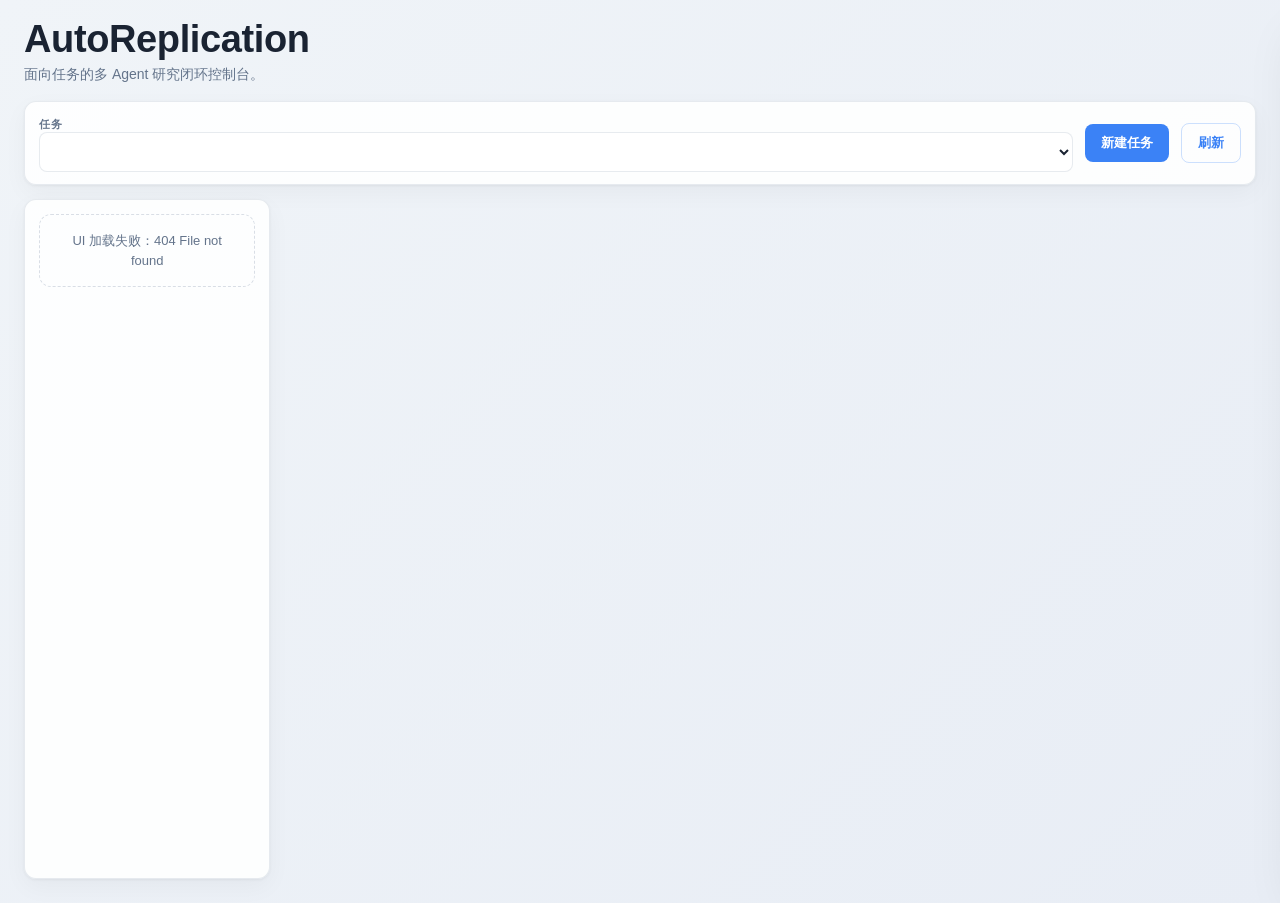
==== commit 87a502b4: "Refine header status strip layout" ====
--- a/static/index.html
+++ b/static/index.html
@@ -1,5 +1,5 @@
 <!doctype html>
-<html lang="en">
+<html lang="zh-CN">
   <head>
     <meta charset="utf-8">
     <meta name="viewport" content="width=device-width, initial-scale=1">
@@ -45,15 +45,17 @@
       /* ── Top Bar ── */
       .topbar {
         padding: 20px 24px 16px;
-        display: grid;
-        gap: 16px;
       }
 
       .masthead {
         display: flex;
         justify-content: space-between;
         gap: 20px;
-        align-items: end;
+        align-items: flex-start;
+      }
+
+      .masthead-copy {
+        min-width: 0;
       }
 
       .title {
@@ -75,8 +77,10 @@
 
       .status-strip {
         display: grid;
-        grid-template-columns: repeat(5, minmax(120px, 1fr));
-        gap: 10px;
+        grid-template-columns: repeat(5, minmax(100px, 1fr));
+        gap: 8px;
+        flex: 1 1 0;
+        min-width: 0;
       }
 
       .status-card, .surface {
@@ -87,11 +91,12 @@
       }
 
       .status-card {
-        padding: 12px 14px;
+        min-width: 0;
+        padding: 10px 11px;
       }
 
       .status-label {
-        font-size: 11px;
+        font-size: 10px;
         font-weight: 600;
         text-transform: uppercase;
         letter-spacing: 0.06em;
@@ -99,14 +104,15 @@
       }
 
       .status-value {
-        margin-top: 6px;
-        font-size: 24px;
+        margin-top: 5px;
+        font-size: 20px;
         font-weight: 700;
+        line-height: 1.1;
       }
 
       .status-meta {
-        margin-top: 4px;
-        font-size: 12px;
+        margin-top: 3px;
+        font-size: 11px;
         color: var(--muted);
         line-height: 1.4;
       }
@@ -770,7 +776,12 @@
 
       /* ── Responsive ── */
       @media (max-width: 1260px) {
-        .status-strip { grid-template-columns: repeat(2, minmax(120px, 1fr)); }
+        .masthead { flex-direction: column; }
+        .status-strip {
+          width: 100%;
+          grid-template-columns: repeat(3, minmax(110px, 1fr));
+          justify-content: stretch;
+        }
         .board { grid-template-columns: 1fr; }
         .canvas-shell { min-height: 420px; }
       }
@@ -778,8 +789,8 @@
       @media (max-width: 720px) {
         .topbar, .workspace { padding-left: 12px; padding-right: 12px; }
         .task-bar { margin: 0 12px; flex-wrap: wrap; }
-        .masthead { flex-direction: column; align-items: start; }
-        .status-strip { grid-template-columns: 1fr; }
+        .masthead { align-items: start; }
+        .status-strip { grid-template-columns: 1fr 1fr; }
         .kv { grid-template-columns: 1fr; }
       }
     </style>
@@ -788,23 +799,23 @@
     <div class="app-shell">
       <section class="topbar">
         <div class="masthead">
-          <div>
+          <div class="masthead-copy">
             <h1 class="title">AutoReplication</h1>
             <div class="subtitle">
-              Task-centric control console for multi-agent research loops.
+              面向任务的多 Agent 研究闭环控制台。
             </div>
           </div>
+          <div id="status-strip" class="status-strip"></div>
         </div>
-        <div id="status-strip" class="status-strip"></div>
       </section>
 
       <section class="task-bar surface">
         <div class="grow">
-          <label for="task-select">Task</label>
+          <label for="task-select">任务</label>
           <select id="task-select"></select>
         </div>
-        <button id="new-task-button" class="primary-btn" type="button">New Task</button>
-        <button id="refresh-button" class="secondary-btn" type="button">Refresh</button>
+        <button id="new-task-button" class="primary-btn" type="button">新建任务</button>
+        <button id="refresh-button" class="secondary-btn" type="button">刷新</button>
       </section>
 
       <section class="workspace">
@@ -815,8 +826,8 @@
     <div id="drawer-backdrop" class="drawer-backdrop"></div>
     <aside id="detail-drawer" class="drawer" aria-hidden="true">
       <div class="drawer-header">
-        <strong id="drawer-title">Detail</strong>
-        <button id="close-drawer-button" class="secondary-btn" type="button">Close</button>
+        <strong id="drawer-title">详情</strong>
+        <button id="close-drawer-button" class="secondary-btn" type="button">关闭</button>
       </div>
       <div id="drawer-body" class="drawer-body"></div>
     </aside>
@@ -824,41 +835,41 @@
     <div id="task-modal-shell" class="modal-shell" aria-hidden="true">
       <div class="modal">
         <div class="modal-header">
-          <strong>Create Task</strong>
-          <button id="close-task-modal-button" class="secondary-btn" type="button">Close</button>
+          <strong>创建任务</strong>
+          <button id="close-task-modal-button" class="secondary-btn" type="button">关闭</button>
         </div>
         <div class="modal-body">
           <div class="form-grid">
             <label class="label">
-              Title
-              <input id="task-title" placeholder="Replicate a paper, trace a bug, or run a bounded experiment">
+              标题
+              <input id="task-title" placeholder="例如：复现论文、排查 bug，或执行一个有边界的实验">
             </label>
             <label class="label">
-              Entry Agent
+              入口 Agent
               <select id="task-entry-agent"></select>
             </label>
             <label class="label">
-              Objective
-              <textarea id="task-objective" placeholder="Describe the main goal of the task."></textarea>
+              目标
+              <textarea id="task-objective" placeholder="描述这个任务的主要目标。"></textarea>
             </label>
             <label class="label">
-              Initial Prompt
-              <textarea id="task-initial-input" placeholder="Tell the entry agent how to begin this task."></textarea>
+              初始提示词
+              <textarea id="task-initial-input" placeholder="告诉入口 Agent 应该如何开始这个任务。"></textarea>
             </label>
             <label class="label">
-              Operator Summary
-              <textarea id="task-summary" placeholder="Short operator-facing summary for the task header."></textarea>
+              操作员摘要
+              <textarea id="task-summary" placeholder="用于任务头部展示的简短摘要。"></textarea>
             </label>
             <div class="label">
-              Participant Agents
+              参与 Agent
               <div id="task-agent-checks" class="agent-checks"></div>
             </div>
             <div class="inline-actions">
-              <button id="create-task-button" class="primary-btn" type="button">Create Task</button>
+              <button id="create-task-button" class="primary-btn" type="button">创建任务</button>
               <span id="task-form-status" class="footnote"></span>
             </div>
             <div class="footnote">
-              Task creation is human-only. Dispatches are generated inside the system by agents, not manually from this screen.
+              任务只能由人工创建。Dispatch 由系统中的 Agent 自动生成，不在这个界面手动创建。
             </div>
           </div>
         </div>
@@ -908,7 +919,7 @@
       }
 
       function formatTime(value) {
-        if (!value) return "unset";
+        if (!value) return "未设置";
         const date = new Date(value);
         if (Number.isNaN(date.getTime())) return value;
         return date.toLocaleString([], {
@@ -917,6 +928,35 @@
         });
       }
 
+      function localizeStatus(status) {
+        const map = {
+          idle: "空闲",
+          busy: "忙碌",
+          working: "工作中",
+          active: "进行中",
+          running: "运行中",
+          pending: "待处理",
+          accepted: "已接收",
+          created: "已创建",
+          launching: "启动中",
+          replied: "已回复",
+          completed: "已完成",
+          failed: "失败",
+          fault: "故障",
+          offline: "离线",
+          error: "错误",
+        };
+        return map[status] || status || "未设置";
+      }
+
+      function localizeDispatchKind(kind) {
+        const map = {
+          "work-order": "工作单",
+          "clarification-request": "澄清请求",
+        };
+        return map[kind] || kind || "未设置";
+      }
+
       function truncate(value, length = 96) {
         const text = String(value ?? "").trim();
         if (!text) return "";
@@ -932,14 +972,14 @@
 
       function elapsedSince(value) {
         const date = new Date(value);
-        if (Number.isNaN(date.getTime())) return "unknown";
+        if (Number.isNaN(date.getTime())) return "未知";
         const deltaMs = Date.now() - date.getTime();
         const minutes = Math.max(0, Math.floor(deltaMs / 60000));
-        if (minutes < 1) return "< 1 min";
-        if (minutes < 60) return `${minutes} min`;
+        if (minutes < 1) return "不到 1 分钟";
+        if (minutes < 60) return `${minutes} 分钟`;
         const hours = Math.floor(minutes / 60);
         const remain = minutes % 60;
-        return `${hours}h ${remain}m`;
+        return `${hours}小时 ${remain}分钟`;
       }
 
       async function fetchJson(path, options) {
@@ -1074,11 +1114,11 @@
         const overview = state.overview;
         if (!overview) { patchHtml(container, ""); return; }
         const cards = [
-          { label: "Gateway", value: overview.gateway.status.toUpperCase(), meta: `${overview.gateway.app} · port ${overview.gateway.port}` },
-          { label: "Runtimes", value: overview.runtimes.total, meta: `${overview.runtimes.by_status.idle || 0} idle · ${overview.runtimes.by_status.busy || 0} busy` },
-          { label: "Agents Working", value: overview.agents.working, meta: `${overview.agents.total} total agents` },
-          { label: "Tasks Running", value: overview.tasks.running, meta: `${overview.tasks.total} total tasks` },
-          { label: "Dispatches Waiting", value: overview.dispatches.waiting_reply, meta: `${overview.dispatches.total} total dispatches` },
+          { label: "Gateway", value: localizeStatus(overview.gateway.status), meta: `${overview.gateway.app} · 端口 ${overview.gateway.port}` },
+          { label: "Runtime", value: overview.runtimes.total, meta: `${overview.runtimes.by_status.idle || 0} 空闲 · ${overview.runtimes.by_status.busy || 0} 忙碌` },
+          { label: "工作中 Agent", value: overview.agents.working, meta: `共 ${overview.agents.total} 个 Agent` },
+          { label: "运行中任务", value: overview.tasks.running, meta: `共 ${overview.tasks.total} 个任务` },
+          { label: "等待中的 Dispatch", value: overview.dispatches.waiting_reply, meta: `共 ${overview.dispatches.total} 个 Dispatch` },
         ];
         patchHtml(container, cards.map(c => `
           <div class="status-card" id="sc-${escapeHtml(c.label.replace(/\s+/g, '-').toLowerCase())}">
@@ -1094,7 +1134,7 @@
         const select = document.getElementById("task-select");
         const tasks = state.tasks;
         if (!tasks.length) {
-          patchHtml(select, `<option value="">No tasks yet</option>`);
+          patchHtml(select, `<option value="">暂无任务</option>`);
           select.disabled = true;
           return;
         }
@@ -1127,7 +1167,7 @@
           ["pending", "accepted", "running"].includes(d.status)
         );
         if (rd) return truncate(rd.payload.title || rd.payload.goal || rd.payload.question || rd.kind, 80);
-        return "No active summary yet.";
+        return "暂无活动摘要。";
       }
 
       function normalizeStagePlan(task) {
@@ -1140,15 +1180,15 @@
       /* ── Render: Timeline ── */
       function renderTimeline(stages) {
         if (!stages.length) {
-          return `<div class="empty-state">No stage plan published for this task yet.</div>`;
+          return `<div class="empty-state">这个任务还没有发布阶段计划。</div>`;
         }
         return `<div class="timeline">${stages.map((s, i) => {
           const status = s.status || (i === 0 ? "active" : "pending");
           return `
             <article class="stage-card ${escapeHtml(status)}" id="stage-${i}">
-              <div class="stage-title">${escapeHtml(s.title || `Stage ${i + 1}`)}</div>
-              <div class="stage-meta">${escapeHtml((status).toUpperCase())}${s.updated_at ? ` · ${escapeHtml(formatTime(s.updated_at))}` : ""}</div>
-              <div class="stage-body">${escapeHtml(s.summary || s.description || "No summary yet.")}</div>
+              <div class="stage-title">${escapeHtml(s.title || `阶段 ${i + 1}`)}</div>
+              <div class="stage-meta">${escapeHtml(localizeStatus(status))}${s.updated_at ? ` · ${escapeHtml(formatTime(s.updated_at))}` : ""}</div>
+              <div class="stage-body">${escapeHtml(s.summary || s.description || "暂无摘要。")}</div>
             </article>
           `;
         }).join("")}</div>`;
@@ -1166,7 +1206,7 @@
         if (!agents.length) {
           return `
             <div class="panel-body"><div class="empty-state">
-              No active agents for this task yet.<br>Once dispatches or sessions start, the collaboration canvas will populate here.
+              当前任务还没有活跃 Agent。<br>当 Dispatch 或 Session 开始后，这里会显示协作画布。
             </div></div>
           `;
         }
@@ -1218,12 +1258,12 @@
           const left = (from.x + to.x) / 2;
           const top = (from.y + to.y) / 2 - 30;
           const startedAt = d.accepted_at || d.created_at;
-          const runningFor = startedAt ? elapsedSince(startedAt) : "just now";
+          const runningFor = startedAt ? elapsedSince(startedAt) : "刚刚";
           const label = d.payload.title || d.payload.goal || d.payload.question || d.kind;
           return `
             <button class="dispatch-card" style="left:${left}px;top:${top}px;" data-dispatch-id="${escapeHtml(d.id)}" data-from="${escapeHtml(d.from_agent_id)}" data-to="${escapeHtml(d.to_agent_id)}" type="button">
               <div class="dispatch-label">${escapeHtml(truncate(label, 40))}</div>
-              <div class="dispatch-meta">${escapeHtml(d.status)} · ${escapeHtml(runningFor)}</div>
+              <div class="dispatch-meta">${escapeHtml(localizeStatus(d.status))} · ${escapeHtml(runningFor)}</div>
             </button>
           `;
         }).join("");
@@ -1242,12 +1282,12 @@
         return `
           <div class="task-hero">
             <h2 class="task-hero-title">${escapeHtml(board.task.title)}</h2>
-            <div class="task-hero-meta">${escapeHtml(board.task.summary || board.task.objective || "No operator summary yet.")}</div>
+            <div class="task-hero-meta">${escapeHtml(board.task.summary || board.task.objective || "暂无操作员摘要。")}</div>
             <div class="task-counts">
-              <span class="chip">${escapeHtml(board.counts.participant_agents)} participants</span>
-              <span class="chip">${escapeHtml(board.counts.active_agents)} active</span>
-              <span class="chip">${escapeHtml(board.counts.open_dispatches)} dispatches</span>
-              <span class="chip">${escapeHtml(board.counts.running_sessions)} sessions</span>
+              <span class="chip">${escapeHtml(board.counts.participant_agents)} 个参与者</span>
+              <span class="chip">${escapeHtml(board.counts.active_agents)} 个活跃</span>
+              <span class="chip">${escapeHtml(board.counts.open_dispatches)} 个 Dispatch</span>
+              <span class="chip">${escapeHtml(board.counts.running_sessions)} 个 Session</span>
             </div>
           </div>
           <div class="panel-body canvas-shell">
@@ -1292,12 +1332,12 @@
                 </div>
                 <div class="activity-line spread">
                   <span class="activity-title">${escapeHtml(truncate(item.title, 40))}</span>
-                  <span class="activity-status ${escapeHtml(tone)}">${escapeHtml(item.status)}</span>
+                  <span class="activity-status ${escapeHtml(tone)}">${escapeHtml(localizeStatus(item.status))}</span>
                 </div>
               </button>
             `;
           }
-          const message = item.message || "System Activity";
+          const message = item.message || "系统活动";
           return `
             <button class="activity-card" type="button" ${item.agent_id ? `data-agent-id="${escapeHtml(item.agent_id)}"` : ""}>
               <div class="activity-line spread">
@@ -1309,17 +1349,17 @@
               </div>
             </button>
           `;
-        }).join("") : `<div class="empty-state">No task activity yet.</div>`;
+        }).join("") : `<div class="empty-state">暂无任务活动。</div>`;
 
         return `
           <section class="surface">
-            <div class="panel-header"><div class="panel-title">Task Agents</div></div>
+            <div class="panel-header"><div class="panel-title">任务 Agent</div></div>
             <div class="panel-body">
-              ${participants ? `<div class="agent-strip">${participants}</div>` : `<div class="empty-state">No participant agents yet.</div>`}
+              ${participants ? `<div class="agent-strip">${participants}</div>` : `<div class="empty-state">暂无参与 Agent。</div>`}
             </div>
           </section>
           <section class="surface">
-            <div class="panel-header"><div class="panel-title">Activity Summary</div></div>
+            <div class="panel-header"><div class="panel-title">活动摘要</div></div>
             <div class="panel-body">
               <div class="activity-feed">${feed}</div>
             </div>
@@ -1331,18 +1371,18 @@
       function renderBoard() {
         const container = document.getElementById("board");
         if (!state.selectedTaskId) {
-          patchHtml(container, `<section class="surface"><div class="panel-body"><div class="empty-state">Create a task to start the control loop.</div></div></section>`);
+          patchHtml(container, `<section class="surface"><div class="panel-body"><div class="empty-state">创建一个任务以启动控制闭环。</div></div></section>`);
           return;
         }
         if (!state.board) {
-          patchHtml(container, `<section class="surface"><div class="panel-body"><div class="empty-state">Loading task board...</div></div></section>`);
+          patchHtml(container, `<section class="surface"><div class="panel-body"><div class="empty-state">正在加载任务看板...</div></div></section>`);
           return;
         }
 
         const stages = normalizeStagePlan(state.board.task);
         patchHtml(container, `
           <section class="surface" id="timeline-panel">
-            <div class="panel-header"><div class="panel-title">Stage Timeline</div></div>
+            <div class="panel-header"><div class="panel-title">阶段时间线</div></div>
             <div class="panel-body">${renderTimeline(stages)}</div>
           </section>
           <section class="surface" id="canvas-panel">
@@ -1512,20 +1552,20 @@
             <h3 class="detail-title">Agent</h3>
             <div class="kv">
               <strong>ID</strong><span>${escapeHtml(agent.id)}</span>
-              <strong>Status</strong><span>${escapeHtml(agent.status || "idle")}</span>
-              <strong>Runtime</strong><span>${escapeHtml(agent.runtime_id || "unassigned")}</span>
-              <strong>Role</strong><span>${escapeHtml(agent.role || "unset")}</span>
+              <strong>状态</strong><span>${escapeHtml(localizeStatus(agent.status || "idle"))}</span>
+              <strong>Runtime</strong><span>${escapeHtml(agent.runtime_id || "未分配")}</span>
+              <strong>角色</strong><span>${escapeHtml(agent.role || "未设置")}</span>
             </div>
           </div>
           <div class="detail-block">
-            <h3 class="detail-title">Current Task Scope</h3>
+            <h3 class="detail-title">当前任务范围</h3>
             <div class="kv">
-              <strong>Sessions</strong><span>${escapeHtml(sessions.length)}</span>
-              <strong>Dispatches</strong><span>${escapeHtml(dispatches.length)}</span>
+              <strong>Session 数</strong><span>${escapeHtml(sessions.length)}</span>
+              <strong>Dispatch 数</strong><span>${escapeHtml(dispatches.length)}</span>
             </div>
           </div>
           <div class="detail-block">
-            <h3 class="detail-title">Latest Summary</h3>
+            <h3 class="detail-title">最新摘要</h3>
             <div>${escapeHtml(agent.summary || agentSummary(agent, board || { sessions: [], dispatches: [] }))}</div>
           </div>
         `);
@@ -1539,21 +1579,21 @@
             <h3 class="detail-title">Dispatch</h3>
             <div class="kv">
               <strong>ID</strong><span>${escapeHtml(dispatch.id)}</span>
-              <strong>Kind</strong><span>${escapeHtml(dispatch.kind)}</span>
-              <strong>Status</strong><span>${escapeHtml(dispatch.status)}</span>
-              <strong>From</strong><span>${escapeHtml(dispatch.from_agent_id)}</span>
-              <strong>To</strong><span>${escapeHtml(dispatch.to_agent_id)}</span>
-              <strong>Created</strong><span>${escapeHtml(formatTime(dispatch.created_at))}</span>
-              <strong>Resolved</strong><span>${escapeHtml(formatTime(dispatch.resolved_at))}</span>
+              <strong>类型</strong><span>${escapeHtml(localizeDispatchKind(dispatch.kind))}</span>
+              <strong>状态</strong><span>${escapeHtml(localizeStatus(dispatch.status))}</span>
+              <strong>来源</strong><span>${escapeHtml(dispatch.from_agent_id)}</span>
+              <strong>目标</strong><span>${escapeHtml(dispatch.to_agent_id)}</span>
+              <strong>创建时间</strong><span>${escapeHtml(formatTime(dispatch.created_at))}</span>
+              <strong>完成时间</strong><span>${escapeHtml(formatTime(dispatch.resolved_at))}</span>
             </div>
           </div>
           <div class="detail-block">
-            <h3 class="detail-title">Payload</h3>
+            <h3 class="detail-title">Payload 内容</h3>
             <div class="mono">${escapeHtml(JSON.stringify(dispatch.payload, null, 2))}</div>
           </div>
           <div class="detail-block">
-            <h3 class="detail-title">Reply</h3>
-            <div class="mono">${escapeHtml(dispatch.reply ? JSON.stringify(dispatch.reply, null, 2) : "No reply yet.")}</div>
+            <h3 class="detail-title">回复</h3>
+            <div class="mono">${escapeHtml(dispatch.reply ? JSON.stringify(dispatch.reply, null, 2) : "暂无回复。")}</div>
           </div>
         `);
       }
@@ -1567,19 +1607,19 @@
             <div class="kv">
               <strong>ID</strong><span>${escapeHtml(session.id)}</span>
               <strong>Agent</strong><span>${escapeHtml(session.agent_id)}</span>
-              <strong>Status</strong><span>${escapeHtml(session.status)}</span>
-              <strong>Dispatch</strong><span>${escapeHtml(session.dispatch_id || "unset")}</span>
-              <strong>Preset</strong><span>${escapeHtml(session.preset_id || "unset")}</span>
-              <strong>Model</strong><span>${escapeHtml(session.model || "unset")}</span>
+              <strong>状态</strong><span>${escapeHtml(localizeStatus(session.status))}</span>
+              <strong>Dispatch</strong><span>${escapeHtml(session.dispatch_id || "未设置")}</span>
+              <strong>Preset</strong><span>${escapeHtml(session.preset_id || "未设置")}</span>
+              <strong>Model</strong><span>${escapeHtml(session.model || "未设置")}</span>
             </div>
           </div>
           <div class="detail-block">
-            <h3 class="detail-title">Summary</h3>
-            <div>${escapeHtml(session.summary || "No session summary yet.")}</div>
+            <h3 class="detail-title">摘要</h3>
+            <div>${escapeHtml(session.summary || "暂无 Session 摘要。")}</div>
           </div>
           <div class="detail-block">
             <h3 class="detail-title">Steering</h3>
-            <div class="footnote">Session-level steering entry point will be wired in the next UI step.</div>
+            <div class="footnote">Session 级 Steering 入口会在下一步 UI 中接入。</div>
           </div>
         `);
       }
@@ -1629,11 +1669,11 @@
         const status = document.getElementById("task-form-status");
 
         if (!title || !entryAgentId || !initialInput) {
-          status.textContent = "Title, entry agent, and initial prompt are required.";
+          status.textContent = "标题、入口 Agent 和初始提示词为必填项。";
           return;
         }
 
-        status.textContent = "Creating...";
+        status.textContent = "创建中...";
         captureTaskDraft();
         try {
           const task = await fetchJson("/api/tasks", {
@@ -1649,16 +1689,16 @@
               summary: summary || null,
               stage_plan: {
                 stages: [{
-                  title: "Task created",
+                  title: "任务已创建",
                   status: "active",
-                  summary: "Initial task shell created by operator.",
+                  summary: "由操作员创建了初始任务框架。",
                   updated_at: new Date().toISOString(),
                 }],
               },
             }),
           });
           state.selectedTaskId = task.id;
-          status.textContent = "Task created.";
+          status.textContent = "任务已创建。";
           closeTaskModal();
           await refreshAll();
         } catch (error) {
@@ -1710,7 +1750,7 @@
       boot().catch((error) => {
         document.getElementById("board").innerHTML = `
           <section class="surface"><div class="panel-body">
-            <div class="empty-state">Failed to load UI: ${escapeHtml(error.message)}</div>
+            <div class="empty-state">UI 加载失败：${escapeHtml(error.message)}</div>
           </div></section>
         `;
       });
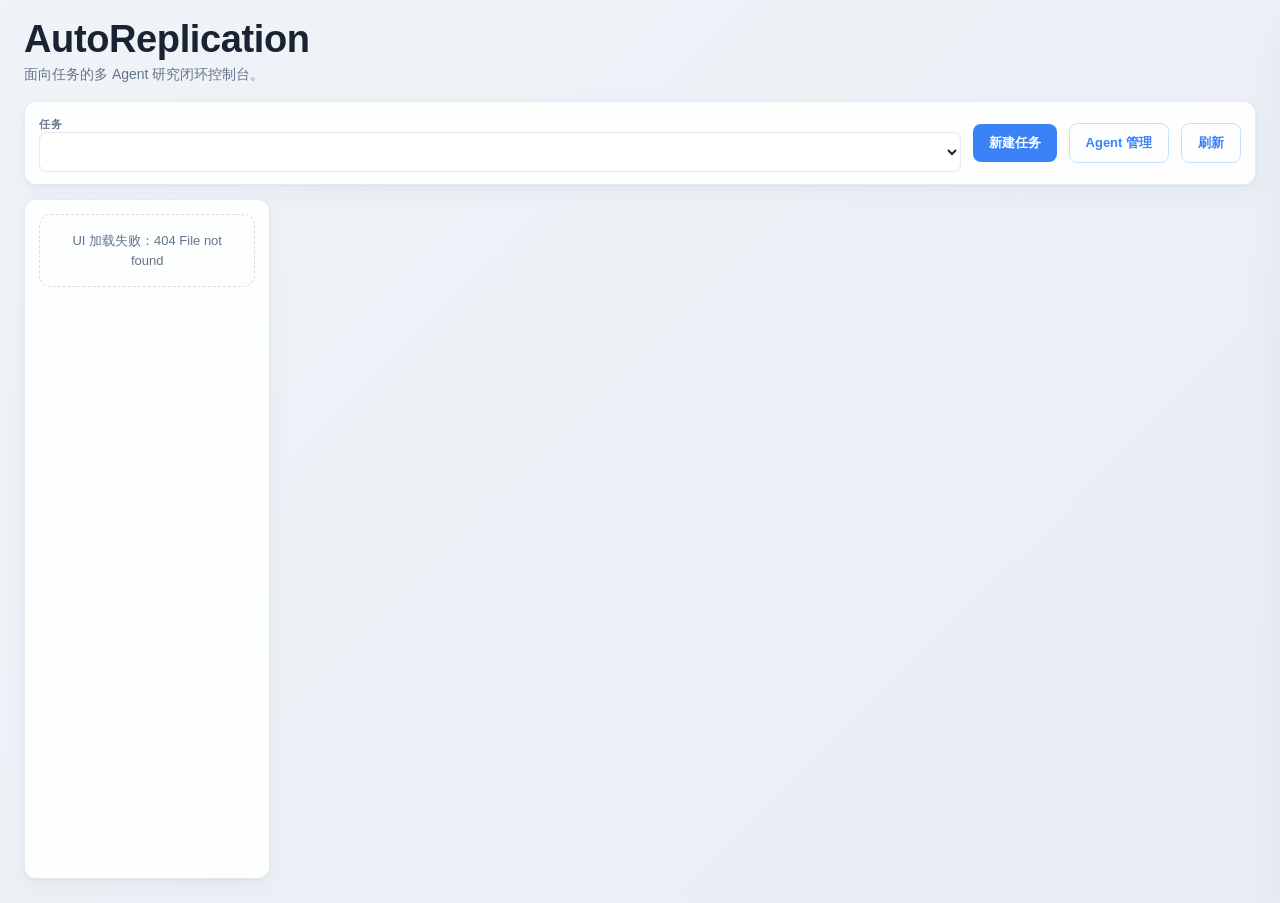
==== commit 65cd922a: "Add agent management flow and UI" ====
--- a/static/index.html
+++ b/static/index.html
@@ -42,7 +42,6 @@
         grid-template-rows: auto auto 1fr;
       }
 
-      /* ── Top Bar ── */
       .topbar {
         padding: 20px 24px 16px;
       }
@@ -117,7 +116,6 @@
         line-height: 1.4;
       }
 
-      /* ── Task Bar ── */
       .task-bar {
         margin: 0 24px;
         padding: 12px 14px;
@@ -185,7 +183,6 @@
 
       .secondary-btn:hover { background: var(--accent-soft); }
 
-      /* ── Workspace / Board ── */
       .workspace {
         padding: 14px 24px 24px;
       }
@@ -231,7 +228,6 @@
         text-align: center;
       }
 
-      /* ── Task Hero (canvas header) ── */
       .task-hero {
         padding: 16px 16px 12px;
         border-bottom: 1px solid var(--line);
@@ -267,7 +263,6 @@
         color: var(--accent);
       }
 
-      /* ── Timeline ── */
       .timeline {
         position: relative;
         display: grid;
@@ -319,7 +314,6 @@
         line-height: 1.4;
       }
 
-      /* ── Canvas ── */
       .canvas-shell {
         position: relative;
         min-height: 520px;
@@ -416,7 +410,6 @@
         pointer-events: none;
       }
 
-      /* ── Dispatch Card on Canvas ── */
       .dispatch-card {
         position: absolute;
         transform: translate(-50%, -50%);
@@ -447,7 +440,6 @@
         font-size: 11px;
       }
 
-      /* ── Agent Strip (right column) ── */
       .agent-strip {
         display: flex;
         flex-wrap: wrap;
@@ -495,7 +487,6 @@
       .mini-agent.online-idle::after { background: var(--accent); }
       .mini-agent.fault::after { background: var(--red); }
 
-      /* ── Activity Feed ── */
       .activity-feed {
         display: grid;
         gap: 8px;
@@ -594,7 +585,6 @@
         white-space: nowrap;
       }
 
-      /* ── Drawer ── */
       .drawer-backdrop {
         position: fixed;
         inset: 0;
@@ -682,7 +672,6 @@
         border-radius: 6px;
       }
 
-      /* ── Modal ── */
       .modal-shell {
         position: fixed;
         inset: 0;
@@ -764,7 +753,6 @@
         line-height: 1.4;
       }
 
-      /* ── SVG connection animations ── */
       @keyframes dash-flow {
         to { stroke-dashoffset: -20; }
       }
@@ -774,7 +762,6 @@
         animation: dash-flow 0.8s linear infinite;
       }
 
-      /* ── Responsive ── */
       @media (max-width: 1260px) {
         .masthead { flex-direction: column; }
         .status-strip {
@@ -815,6 +802,7 @@
           <select id="task-select"></select>
         </div>
         <button id="new-task-button" class="primary-btn" type="button">新建任务</button>
+        <button id="agent-management-button" class="secondary-btn" type="button">Agent 管理</button>
         <button id="refresh-button" class="secondary-btn" type="button">刷新</button>
       </section>
 
@@ -880,13 +868,13 @@
       /* ── morphdom v2.7.4 (MIT) ── */
       (function(global,factory){typeof exports==="object"&&typeof module!=="undefined"?module.exports=factory():typeof define==="function"&&define.amd?define(factory):(global=global||self,global.morphdom=factory())})(this,function(){"use strict";var DOCUMENT_FRAGMENT_NODE=11;function morphAttrs(fromNode,toNode){var toNodeAttrs=toNode.attributes;var attr;var attrName;var attrNamespaceURI;var attrValue;var fromValue;if(toNode.nodeType===DOCUMENT_FRAGMENT_NODE||fromNode.nodeType===DOCUMENT_FRAGMENT_NODE){return}for(var i=toNodeAttrs.length-1;i>=0;i--){attr=toNodeAttrs[i];attrName=attr.name;attrNamespaceURI=attr.namespaceURI;attrValue=attr.value;if(attrNamespaceURI){attrName=attr.localName||attrName;fromValue=fromNode.getAttributeNS(attrNamespaceURI,attrName);if(fromValue!==attrValue){if(attr.prefix==="xmlns"){attrName=attr.name}fromNode.setAttributeNS(attrNamespaceURI,attrName,attrValue)}}else{fromValue=fromNode.getAttribute(attrName);if(fromValue!==attrValue){fromNode.setAttribute(attrName,attrValue)}}}var fromNodeAttrs=fromNode.attributes;for(var d=fromNodeAttrs.length-1;d>=0;d--){attr=fromNodeAttrs[d];attrName=attr.name;attrNamespaceURI=attr.namespaceURI;if(attrNamespaceURI){attrName=attr.localName||attrName;if(!toNode.hasAttributeNS(attrNamespaceURI,attrName)){fromNode.removeAttributeNS(attrNamespaceURI,attrName)}}else{if(!toNode.hasAttribute(attrName)){fromNode.removeAttribute(attrName)}}}}var range;var NS_XHTML="http://www.w3.org/1999/xhtml";var doc=typeof document==="undefined"?undefined:document;var HAS_TEMPLATE_SUPPORT=!!doc&&"content"in doc.createElement("template");var HAS_RANGE_SUPPORT=!!doc&&doc.createRange&&"createContextualFragment"in doc.createRange();function createFragmentFromTemplate(str){var template=doc.createElement("template");template.innerHTML=str;return template.content.childNodes[0]}function createFragmentFromRange(str){if(!range){range=doc.createRange();range.selectNode(doc.body)}var fragment=range.createContextualFragment(str);return fragment.childNodes[0]}function createFragmentFromWrap(str){var fragment=doc.createElement("body");fragment.innerHTML=str;return fragment.childNodes[0]}function toElement(str){str=str.trim();if(HAS_TEMPLATE_SUPPORT){return createFragmentFromTemplate(str)}else if(HAS_RANGE_SUPPORT){return createFragmentFromRange(str)}return createFragmentFromWrap(str)}function compareNodeNames(fromEl,toEl){var fromNodeName=fromEl.nodeName;var toNodeName=toEl.nodeName;var fromCodeStart,toCodeStart;if(fromNodeName===toNodeName){return true}fromCodeStart=fromNodeName.charCodeAt(0);toCodeStart=toNodeName.charCodeAt(0);if(fromCodeStart<=90&&toCodeStart>=97){return fromNodeName===toNodeName.toUpperCase()}else if(toCodeStart<=90&&fromCodeStart>=97){return toNodeName===fromNodeName.toUpperCase()}else{return false}}function createElementNS(name,namespaceURI){return!namespaceURI||namespaceURI===NS_XHTML?doc.createElement(name):doc.createElementNS(namespaceURI,name)}function moveChildren(fromEl,toEl){var curChild=fromEl.firstChild;while(curChild){var nextChild=curChild.nextSibling;toEl.appendChild(curChild);curChild=nextChild}return toEl}function syncBooleanAttrProp(fromEl,toEl,name){if(fromEl[name]!==toEl[name]){fromEl[name]=toEl[name];if(fromEl[name]){fromEl.setAttribute(name,"")}else{fromEl.removeAttribute(name)}}}var specialElHandlers={OPTION:function(fromEl,toEl){var parentNode=fromEl.parentNode;if(parentNode){var parentName=parentNode.nodeName.toUpperCase();if(parentName==="OPTGROUP"){parentNode=parentNode.parentNode;parentName=parentNode&&parentNode.nodeName.toUpperCase()}if(parentName==="SELECT"&&!parentNode.hasAttribute("multiple")){if(fromEl.hasAttribute("selected")&&!toEl.selected){fromEl.setAttribute("selected","selected");fromEl.removeAttribute("selected")}parentNode.selectedIndex=-1}}syncBooleanAttrProp(fromEl,toEl,"selected")},INPUT:function(fromEl,toEl){syncBooleanAttrProp(fromEl,toEl,"checked");syncBooleanAttrProp(fromEl,toEl,"disabled");if(fromEl.value!==toEl.value){fromEl.value=toEl.value}if(!toEl.hasAttribute("value")){fromEl.removeAttribute("value")}},TEXTAREA:function(fromEl,toEl){var newValue=toEl.value;if(fromEl.value!==newValue){fromEl.value=newValue}var firstChild=fromEl.firstChild;if(firstChild){var oldValue=firstChild.nodeValue;if(oldValue==newValue||!newValue&&oldValue==fromEl.placeholder){return}firstChild.nodeValue=newValue}},SELECT:function(fromEl,toEl){if(!toEl.hasAttribute("multiple")){var selectedIndex=-1;var i=0;var curChild=fromEl.firstChild;var optgroup;var nodeName;while(curChild){nodeName=curChild.nodeName&&curChild.nodeName.toUpperCase();if(nodeName==="OPTGROUP"){optgroup=curChild;curChild=optgroup.firstChild}else{if(nodeName==="OPTION"){if(curChild.hasAttribute("selected")){selectedIndex=i;break}i++}curChild=curChild.nextSibling;if(!curChild&&optgroup){curChild=optgroup.nextSibling;optgroup=null}}}fromEl.selectedIndex=selectedIndex}}};var ELEMENT_NODE=1;var DOCUMENT_FRAGMENT_NODE$1=11;var TEXT_NODE=3;var COMMENT_NODE=8;function noop(){}function defaultGetNodeKey(node){if(node){return node.getAttribute&&node.getAttribute("id")||node.id}}function morphdomFactory(morphAttrs){return function morphdom(fromNode,toNode,options){if(!options){options={}}if(typeof toNode==="string"){if(fromNode.nodeName==="#document"||fromNode.nodeName==="HTML"||fromNode.nodeName==="BODY"){var toNodeHtml=toNode;toNode=doc.createElement("html");toNode.innerHTML=toNodeHtml}else{toNode=toElement(toNode)}}else if(toNode.nodeType===DOCUMENT_FRAGMENT_NODE$1){toNode=toNode.firstElementChild}var getNodeKey=options.getNodeKey||defaultGetNodeKey;var onBeforeNodeAdded=options.onBeforeNodeAdded||noop;var onNodeAdded=options.onNodeAdded||noop;var onBeforeElUpdated=options.onBeforeElUpdated||noop;var onElUpdated=options.onElUpdated||noop;var onBeforeNodeDiscarded=options.onBeforeNodeDiscarded||noop;var onNodeDiscarded=options.onNodeDiscarded||noop;var onBeforeElChildrenUpdated=options.onBeforeElChildrenUpdated||noop;var skipFromChildren=options.skipFromChildren||noop;var addChild=options.addChild||function(parent,child){return parent.appendChild(child)};var childrenOnly=options.childrenOnly===true;var fromNodesLookup=Object.create(null);var keyedRemovalList=[];function addKeyedRemoval(key){keyedRemovalList.push(key)}function walkDiscardedChildNodes(node,skipKeyedNodes){if(node.nodeType===ELEMENT_NODE){var curChild=node.firstChild;while(curChild){var key=undefined;if(skipKeyedNodes&&(key=getNodeKey(curChild))){addKeyedRemoval(key)}else{onNodeDiscarded(curChild);if(curChild.firstChild){walkDiscardedChildNodes(curChild,skipKeyedNodes)}}curChild=curChild.nextSibling}}}function removeNode(node,parentNode,skipKeyedNodes){if(onBeforeNodeDiscarded(node)===false){return}if(parentNode){parentNode.removeChild(node)}onNodeDiscarded(node);walkDiscardedChildNodes(node,skipKeyedNodes)}function indexTree(node){if(node.nodeType===ELEMENT_NODE||node.nodeType===DOCUMENT_FRAGMENT_NODE$1){var curChild=node.firstChild;while(curChild){var key=getNodeKey(curChild);if(key){fromNodesLookup[key]=curChild}indexTree(curChild);curChild=curChild.nextSibling}}}indexTree(fromNode);function handleNodeAdded(el){onNodeAdded(el);var curChild=el.firstChild;while(curChild){var nextSibling=curChild.nextSibling;var key=getNodeKey(curChild);if(key){var unmatchedFromEl=fromNodesLookup[key];if(unmatchedFromEl&&compareNodeNames(curChild,unmatchedFromEl)){curChild.parentNode.replaceChild(unmatchedFromEl,curChild);morphEl(unmatchedFromEl,curChild)}else{handleNodeAdded(curChild)}}else{handleNodeAdded(curChild)}curChild=nextSibling}}function cleanupFromEl(fromEl,curFromNodeChild,curFromNodeKey){while(curFromNodeChild){var fromNextSibling=curFromNodeChild.nextSibling;if(curFromNodeKey=getNodeKey(curFromNodeChild)){addKeyedRemoval(curFromNodeKey)}else{removeNode(curFromNodeChild,fromEl,true)}curFromNodeChild=fromNextSibling}}function morphEl(fromEl,toEl,childrenOnly){var toElKey=getNodeKey(toEl);if(toElKey){delete fromNodesLookup[toElKey]}if(!childrenOnly){var beforeUpdateResult=onBeforeElUpdated(fromEl,toEl);if(beforeUpdateResult===false){return}else if(beforeUpdateResult instanceof HTMLElement){fromEl=beforeUpdateResult;indexTree(fromEl)}morphAttrs(fromEl,toEl);onElUpdated(fromEl);if(onBeforeElChildrenUpdated(fromEl,toEl)===false){return}}if(fromEl.nodeName!=="TEXTAREA"){morphChildren(fromEl,toEl)}else{specialElHandlers.TEXTAREA(fromEl,toEl)}}function morphChildren(fromEl,toEl){var skipFrom=skipFromChildren(fromEl,toEl);var curToNodeChild=toEl.firstChild;var curFromNodeChild=fromEl.firstChild;var curToNodeKey;var curFromNodeKey;var fromNextSibling;var toNextSibling;var matchingFromEl;outer:while(curToNodeChild){toNextSibling=curToNodeChild.nextSibling;curToNodeKey=getNodeKey(curToNodeChild);while(!skipFrom&&curFromNodeChild){fromNextSibling=curFromNodeChild.nextSibling;if(curToNodeChild.isSameNode&&curToNodeChild.isSameNode(curFromNodeChild)){curToNodeChild=toNextSibling;curFromNodeChild=fromNextSibling;continue outer}curFromNodeKey=getNodeKey(curFromNodeChild);var curFromNodeType=curFromNodeChild.nodeType;var isCompatible=undefined;if(curFromNodeType===curToNodeChild.nodeType){if(curFromNodeType===ELEMENT_NODE){if(curToNodeKey){if(curToNodeKey!==curFromNodeKey){if(matchingFromEl=fromNodesLookup[curToNodeKey]){if(fromNextSibling===matchingFromEl){isCompatible=false}else{fromEl.insertBefore(matchingFromEl,curFromNodeChild);if(curFromNodeKey){addKeyedRemoval(curFromNodeKey)}else{removeNode(curFromNodeChild,fromEl,true)}curFromNodeChild=matchingFromEl;curFromNodeKey=getNodeKey(curFromNodeChild)}}else{isCompatible=false}}}else if(curFromNodeKey){isCompatible=false}isCompatible=isCompatible!==false&&compareNodeNames(curFromNodeChild,curToNodeChild);if(isCompatible){morphEl(curFromNodeChild,curToNodeChild)}}else if(curFromNodeType===TEXT_NODE||curFromNodeType==COMMENT_NODE){isCompatible=true;if(curFromNodeChild.nodeValue!==curToNodeChild.nodeValue){curFromNodeChild.nodeValue=curToNodeChild.nodeValue}}}if(isCompatible){curToNodeChild=toNextSibling;curFromNodeChild=fromNextSibling;continue outer}if(curFromNodeKey){addKeyedRemoval(curFromNodeKey)}else{removeNode(curFromNodeChild,fromEl,true)}curFromNodeChild=fromNextSibling}if(curToNodeKey&&(matchingFromEl=fromNodesLookup[curToNodeKey])&&compareNodeNames(matchingFromEl,curToNodeChild)){if(!skipFrom){addChild(fromEl,matchingFromEl)}morphEl(matchingFromEl,curToNodeChild)}else{var onBeforeNodeAddedResult=onBeforeNodeAdded(curToNodeChild);if(onBeforeNodeAddedResult!==false){if(onBeforeNodeAddedResult){curToNodeChild=onBeforeNodeAddedResult}if(curToNodeChild.actualize){curToNodeChild=curToNodeChild.actualize(fromEl.ownerDocument||doc)}addChild(fromEl,curToNodeChild);handleNodeAdded(curToNodeChild)}}curToNodeChild=toNextSibling;curFromNodeChild=fromNextSibling}cleanupFromEl(fromEl,curFromNodeChild,curFromNodeKey);var specialElHandler=specialElHandlers[fromEl.nodeName];if(specialElHandler){specialElHandler(fromEl,toEl)}}var morphedNode=fromNode;var morphedNodeType=morphedNode.nodeType;var toNodeType=toNode.nodeType;if(!childrenOnly){if(morphedNodeType===ELEMENT_NODE){if(toNodeType===ELEMENT_NODE){if(!compareNodeNames(fromNode,toNode)){onNodeDiscarded(fromNode);morphedNode=moveChildren(fromNode,createElementNS(toNode.nodeName,toNode.namespaceURI))}}else{morphedNode=toNode}}else if(morphedNodeType===TEXT_NODE||morphedNodeType===COMMENT_NODE){if(toNodeType===morphedNodeType){if(morphedNode.nodeValue!==toNode.nodeValue){morphedNode.nodeValue=toNode.nodeValue}return morphedNode}else{morphedNode=toNode}}}if(morphedNode===toNode){onNodeDiscarded(fromNode)}else{if(toNode.isSameNode&&toNode.isSameNode(morphedNode)){return}morphEl(morphedNode,toNode,childrenOnly);if(keyedRemovalList){for(var i=0,len=keyedRemovalList.length;i<len;i++){var elToRemove=fromNodesLookup[keyedRemovalList[i]];if(elToRemove){removeNode(elToRemove,elToRemove.parentNode,false)}}}}if(!childrenOnly&&morphedNode!==fromNode&&fromNode.parentNode){if(morphedNode.actualize){morphedNode=morphedNode.actualize(fromNode.ownerDocument||doc)}fromNode.parentNode.replaceChild(morphedNode,fromNode)}return morphedNode}}var morphdom=morphdomFactory(morphAttrs);return morphdom});
 
-      /* ── App State ── */
       const state = {
         overview: null,
         agents: [],
         tasks: [],
         selectedTaskId: null,
         board: null,
+        viewMode: "tasks",
         drawer: null,
         pollHandle: null,
         taskDraft: null,
@@ -895,7 +883,6 @@
         prevAgentIds: null,
       };
 
-      /* ── DOM Helpers ── */
       function patchHtml(container, newHtml) {
         const wrapper = document.createElement(container.tagName || "div");
         wrapper.innerHTML = newHtml;
@@ -995,7 +982,6 @@
         return response.json();
       }
 
-      /* ── Node Position Persistence ── */
       function saveNodePositions() {
         if (state.selectedTaskId) {
           try {
@@ -1017,12 +1003,9 @@
         }
       }
 
-      /* ── Simple Force Layout ── */
       function computeForceLayout(agents, dispatches, width, height) {
         const pad = 80;
         const positions = {};
-
-        // Initialize in circle
         agents.forEach((agent, i) => {
           const existing = state.nodePositions[agent.id];
           if (existing && existing.x > 0 && existing.y > 0) {
@@ -1037,21 +1020,14 @@
             };
           }
         });
-
         if (agents.length <= 1) return positions;
-
-        // Build edge set
         const edges = dispatches
           .filter(d => positions[d.from_agent_id] && positions[d.to_agent_id])
           .map(d => [d.from_agent_id, d.to_agent_id]);
-
-        // Run iterations
         const ids = agents.map(a => a.id);
         for (let iter = 0; iter < 40; iter++) {
           const forces = {};
           ids.forEach(id => { forces[id] = { fx: 0, fy: 0 }; });
-
-          // Repulsion between all pairs
           for (let i = 0; i < ids.length; i++) {
             for (let j = i + 1; j < ids.length; j++) {
               const a = positions[ids[i]];
@@ -1069,8 +1045,6 @@
               forces[ids[j]].fy -= fy;
             }
           }
-
-          // Attraction along edges
           edges.forEach(([a, b]) => {
             const pa = positions[a];
             const pb = positions[b];
@@ -1086,15 +1060,11 @@
             forces[b].fx -= fx;
             forces[b].fy -= fy;
           });
-
-          // Center gravity
           ids.forEach(id => {
             const p = positions[id];
             forces[id].fx += (width / 2 - p.x) * 0.002;
             forces[id].fy += (height / 2 - p.y) * 0.002;
           });
-
-          // Apply with damping
           const damping = 0.3;
           ids.forEach(id => {
             const p = positions[id];
@@ -1104,11 +1074,9 @@
             p.y = Math.max(pad, Math.min(height - pad, p.y));
           });
         }
-
         return positions;
       }
 
-      /* ── Render: Status Strip ── */
       function renderStatusStrip() {
         const container = document.getElementById("status-strip");
         const overview = state.overview;
@@ -1129,7 +1097,6 @@
         `).join(""));
       }
 
-      /* ── Render: Task Select ── */
       function renderTaskSelect() {
         const select = document.getElementById("task-select");
         const tasks = state.tasks;
@@ -1147,7 +1114,6 @@
         select.value = state.selectedTaskId || tasks[0]?.id || "";
       }
 
-      /* ── Classify Agent ── */
       function classifyAgent(agent, board) {
         const sessions = board.sessions.filter(s => s.agent_id === agent.id);
         const dispatches = board.dispatches.filter(d => d.from_agent_id === agent.id || d.to_agent_id === agent.id);
@@ -1177,7 +1143,6 @@
         return [];
       }
 
-      /* ── Render: Timeline ── */
       function renderTimeline(stages) {
         if (!stages.length) {
           return `<div class="empty-state">这个任务还没有发布阶段计划。</div>`;
@@ -1194,7 +1159,6 @@
         }).join("")}</div>`;
       }
 
-      /* ── Render: Canvas ── */
       function getCanvasSize() {
         const shell = document.querySelector(".canvas-shell");
         if (!shell) return { width: 760, height: 520 };
@@ -1210,12 +1174,9 @@
             </div></div>
           `;
         }
-
         const { width: cw, height: ch } = getCanvasSize();
         const containerWidth = Math.max(600, cw);
         const containerHeight = Math.max(400, ch);
-
-        // Determine if we need to recompute layout
         const currentIds = agents.map(a => a.id).sort().join(",");
         const needsLayout = state.prevAgentIds !== currentIds;
         if (needsLayout) {
@@ -1224,8 +1185,6 @@
           state.prevAgentIds = currentIds;
           saveNodePositions();
         }
-
-        // Ensure all agents have positions
         agents.forEach((agent, i) => {
           if (!state.nodePositions[agent.id]) {
             const angle = (Math.PI * 2 * i) / agents.length - Math.PI / 2;
@@ -1235,12 +1194,8 @@
             };
           }
         });
-
         const activeDispatches = board.dispatches.filter(d => ["pending", "accepted", "running"].includes(d.status));
-
-        // SVG arrow marker + connection lines
         const arrowDef = `<defs><marker id="arrowhead" markerWidth="8" markerHeight="6" refX="8" refY="3" orient="auto"><polygon points="0 0, 8 3, 0 6" fill="rgba(100,116,139,0.5)"/></marker></defs>`;
-
         const lines = activeDispatches.map(d => {
           const from = state.nodePositions[d.from_agent_id];
           const to = state.nodePositions[d.to_agent_id];
@@ -1250,7 +1205,6 @@
           const cls = d.status === "pending" ? "conn-pending" : "";
           return `<path data-from="${escapeHtml(d.from_agent_id)}" data-to="${escapeHtml(d.to_agent_id)}" d="M ${from.x} ${from.y} Q ${cx} ${cy} ${to.x} ${to.y}" fill="none" stroke="rgba(100,116,139,0.3)" stroke-width="2" stroke-linecap="round" marker-end="url(#arrowhead)" class="${cls}"/>`;
         }).join("");
-
         const dispatchCards = activeDispatches.map(d => {
           const from = state.nodePositions[d.from_agent_id];
           const to = state.nodePositions[d.to_agent_id];
@@ -1267,7 +1221,6 @@
             </button>
           `;
         }).join("");
-
         const nodes = agents.map(agent => {
           const pos = state.nodePositions[agent.id];
           const mode = classifyAgent(agent, board);
@@ -1278,7 +1231,6 @@
             </div>
           `;
         }).join("");
-
         return `
           <div class="task-hero">
             <h2 class="task-hero-title">${escapeHtml(board.task.title)}</h2>
@@ -1297,7 +1249,6 @@
         `;
       }
 
-      /* ── Render: Summary Rail ── */
       function renderSummaryRail(board) {
         const avatarText = v => String(v || "?").slice(0, 2).toUpperCase();
         const participants = board.participant_agents.map(agent => {
@@ -1309,7 +1260,6 @@
             </button>
           `;
         }).join("");
-
         const activityItems = board.activity.filter(i => i.kind === "dispatch" || i.kind === "system");
         const feed = activityItems.length ? activityItems.map(item => {
           if (item.kind === "dispatch") {
@@ -1350,7 +1300,6 @@
             </button>
           `;
         }).join("") : `<div class="empty-state">暂无任务活动。</div>`;
-
         return `
           <section class="surface">
             <div class="panel-header"><div class="panel-title">任务 Agent</div></div>
@@ -1367,9 +1316,20 @@
         `;
       }
 
-      /* ── Render: Board ── */
       function renderBoard() {
         const container = document.getElementById("board");
+        if (state.viewMode === "agents") {
+          patchHtml(container, `
+            <section class="surface" style="grid-column: 1 / -1; overflow: hidden;">
+              <iframe
+                title="Agent 管理"
+                src="/static/agents_panel.html"
+                style="width:100%; min-height: calc(100vh - 240px); border:0; display:block; background:transparent;"
+              ></iframe>
+            </section>
+          `);
+          return;
+        }
         if (!state.selectedTaskId) {
           patchHtml(container, `<section class="surface"><div class="panel-body"><div class="empty-state">创建一个任务以启动控制闭环。</div></div></section>`);
           return;
@@ -1378,7 +1338,6 @@
           patchHtml(container, `<section class="surface"><div class="panel-body"><div class="empty-state">正在加载任务看板...</div></div></section>`);
           return;
         }
-
         const stages = normalizeStagePlan(state.board.task);
         patchHtml(container, `
           <section class="surface" id="timeline-panel">
@@ -1394,43 +1353,34 @@
         `);
       }
 
-      /* ── Canvas Drag ── */
       function initCanvasDrag() {
         const board = document.getElementById("board");
         if (!board) return;
-
         board.addEventListener("pointerdown", (e) => {
           const nodeBtn = e.target.closest(".agent-node button[data-agent-id]");
           if (!nodeBtn) return;
           const agentId = nodeBtn.dataset.agentId;
           const pos = state.nodePositions[agentId];
           if (!pos) return;
-
           e.preventDefault();
           const node = nodeBtn.closest(".agent-node");
           node.dataset.dragging = "true";
-
           const shell = document.querySelector(".canvas-shell");
           const rect = shell.getBoundingClientRect();
-
           state.canvasDrag = {
             agentId,
             offsetX: e.clientX - (rect.left + pos.x),
             offsetY: e.clientY - (rect.top + pos.y),
             shellRect: rect,
           };
-
           nodeBtn.setPointerCapture(e.pointerId);
         });
-
         board.addEventListener("pointermove", (e) => {
           if (!state.canvasDrag) return;
           const { agentId, offsetX, offsetY, shellRect } = state.canvasDrag;
           const newX = e.clientX - shellRect.left - offsetX;
           const newY = e.clientY - shellRect.top - offsetY;
           state.nodePositions[agentId] = { x: newX, y: newY };
-
-          // Direct DOM update for smoothness
           const node = document.getElementById(`anode-${agentId}`);
           if (node) {
             node.style.left = `${newX}px`;
@@ -1438,8 +1388,7 @@
           }
           updateConnections();
         });
-
-        board.addEventListener("pointerup", (e) => {
+        board.addEventListener("pointerup", () => {
           if (!state.canvasDrag) return;
           const node = document.getElementById(`anode-${state.canvasDrag.agentId}`);
           if (node) node.dataset.dragging = "false";
@@ -1468,7 +1417,6 @@
         });
       }
 
-      /* ── Task Modal ── */
       function captureTaskDraft() {
         const shell = document.getElementById("task-modal-shell");
         if (!shell.classList.contains("open")) return state.taskDraft;
@@ -1528,7 +1476,6 @@
         state.taskDraft = null;
       }
 
-      /* ── Drawer ── */
       function openDrawer(title, html) {
         document.getElementById("drawer-title").textContent = title;
         patchHtml(document.getElementById("drawer-body"), html);
@@ -1624,7 +1571,6 @@
         `);
       }
 
-      /* ── Data Loading ── */
       async function loadTasksAndAgents() {
         const [tasks, agents] = await Promise.all([
           fetchJson("/api/tasks"),
@@ -1667,12 +1613,10 @@
         const checks = [...document.querySelectorAll("#task-agent-checks input:checked")];
         const participantAgentIds = checks.map(i => i.value);
         const status = document.getElementById("task-form-status");
-
         if (!title || !entryAgentId || !initialInput) {
           status.textContent = "标题、入口 Agent 和初始提示词为必填项。";
           return;
         }
-
         status.textContent = "创建中...";
         captureTaskDraft();
         try {
@@ -1706,7 +1650,6 @@
         }
       }
 
-      /* ── Event Handlers ── */
       function handleBoardClick(event) {
         if (state.canvasDrag) return;
         const agentBtn = event.target.closest("[data-agent-id]");
@@ -1726,6 +1669,10 @@
           renderBoard();
         });
         document.getElementById("new-task-button").addEventListener("click", openTaskModal);
+        document.getElementById("agent-management-button").addEventListener("click", () => {
+          state.viewMode = state.viewMode === "agents" ? "tasks" : "agents";
+          renderBoard();
+        });
         document.getElementById("close-task-modal-button").addEventListener("click", closeTaskModal);
         document.getElementById("task-modal-shell").addEventListener("click", (e) => {
           if (e.target.id === "task-modal-shell") closeTaskModal();
@@ -1738,7 +1685,6 @@
         initCanvasDrag();
       }
 
-      /* ── Boot ── */
       async function boot() {
         bindEvents();
         await refreshAll();
